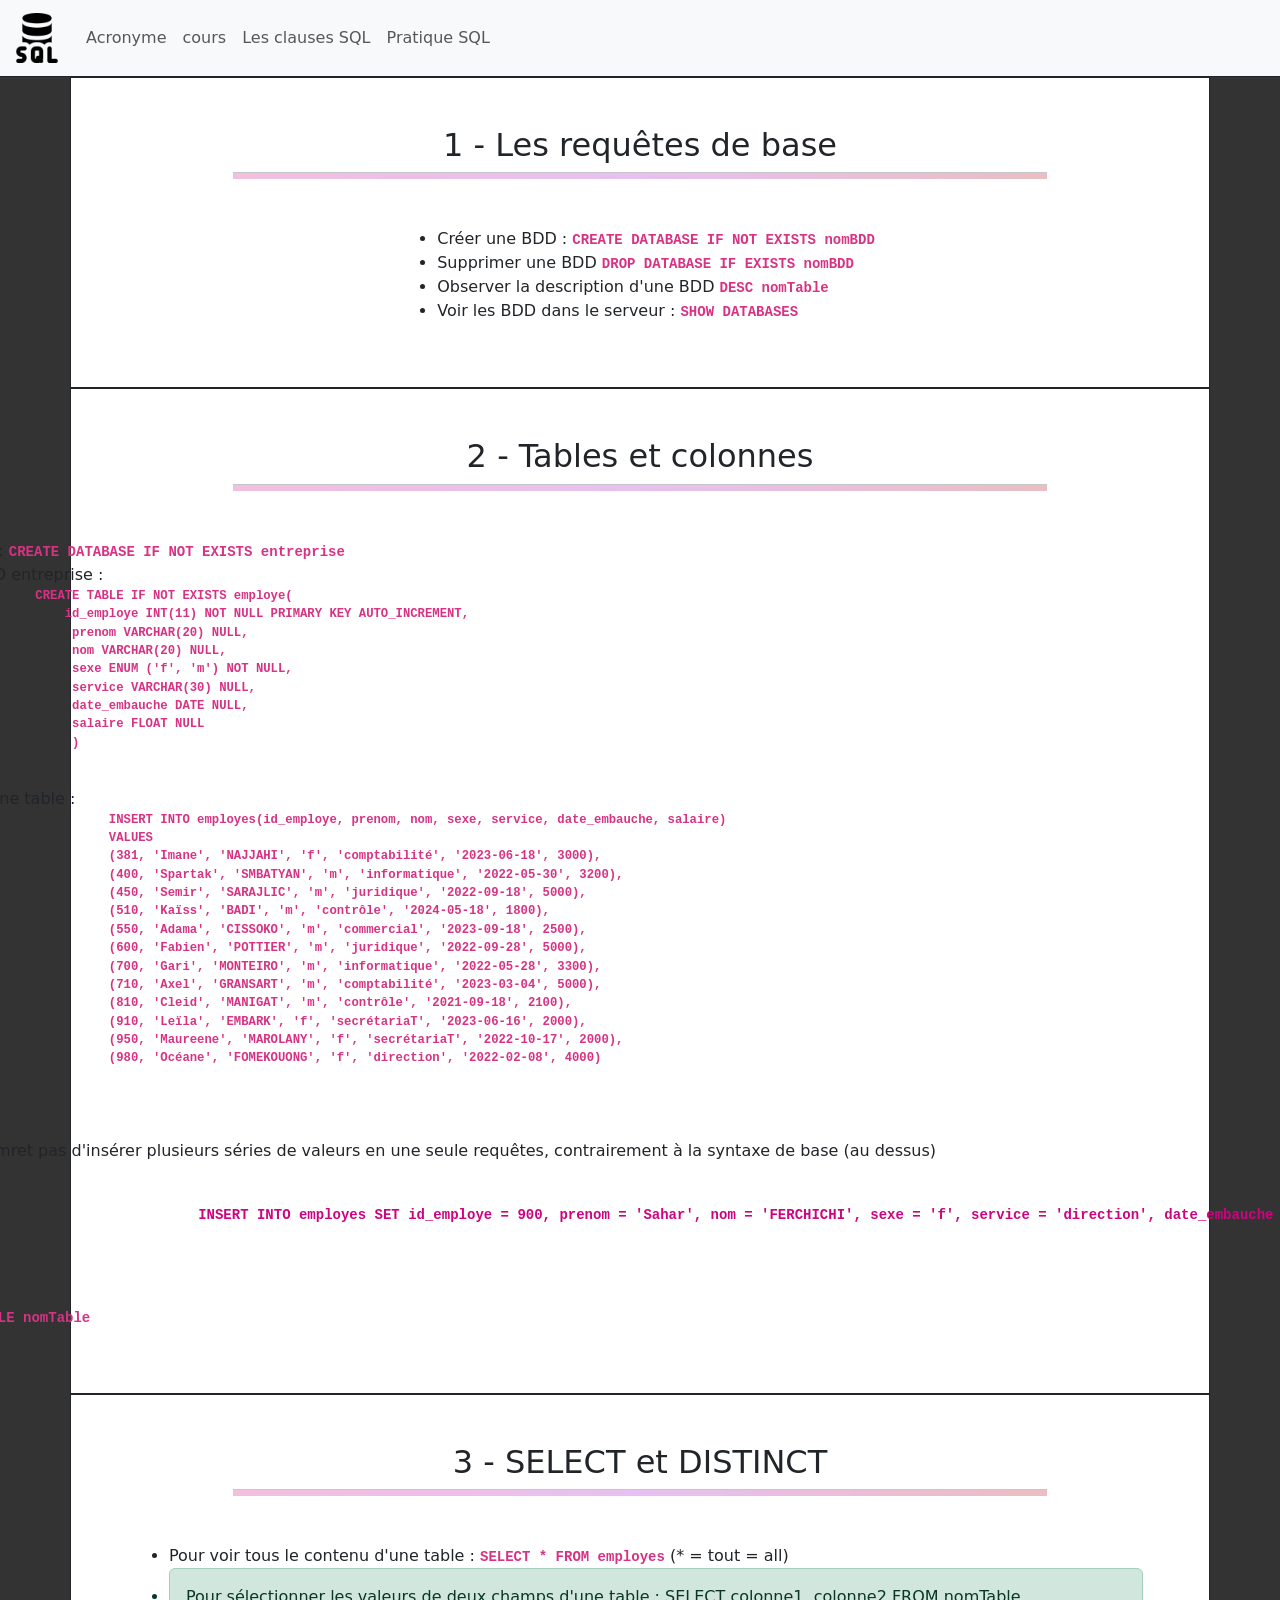
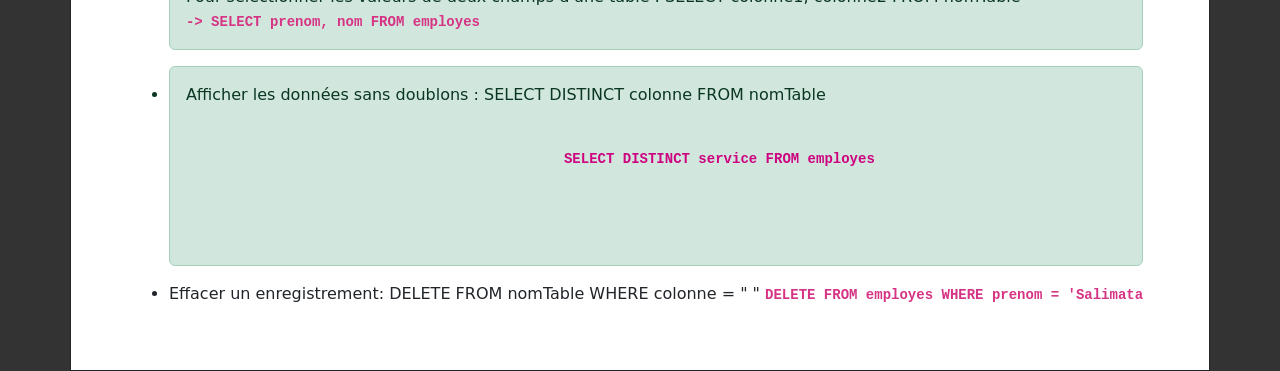
==== 01_SQL/clause_sql.html @ 10185aa0 "ajout table et valeur" ====
<!DOCTYPE html>
<html lang="fr">
<head>
    <meta charset="UTF-8">
    <meta name="viewport" content="width=device-width, initial-scale=1.0">
    <!-- Link bootstrap -->
    <link href="https://cdn.jsdelivr.net/npm/bootstrap@5.3.3/dist/css/bootstrap.min.css" rel="stylesheet" integrity="sha384-QWTKZyjpPEjISv5WaRU9OFeRpok6YctnYmDr5pNlyT2bRjXh0JMhjY6hW+ALEwIH" crossorigin="anonymous">
    <!-- Google font -->
    <link rel="preconnect" href="https://fonts.googleapis.com">
    <link rel="preconnect" href="https://fonts.gstatic.com" crossorigin>
    <link href="https://fonts.googleapis.com/css2?family=Amatic+SC:wght@400;700&family=Open+Sans:ital,wght@0,300..800;1,300..800&display=swap" rel="stylesheet">
    <!-- feuille de style perso -->
    <link rel="stylesheet" href="assets/css/style.css">
    <title>Acronyme</title>
</head>
<body>
    <header>
        <nav class="navbar navbar-expand-sm navbar-light bg-light  border-bottom border-dark">
            <div class="container-fluid">
                 <a class="navbar-brand" href="#"><img src="assets/img/logo_sql.png" alt="logo"></a>
                 <button class="navbar-toggler d-lg-none" type="button" data-bs-toggle="collapse" data-bs-target="#collapsibleNavId" aria-controls="collapsibleNavId"
                      aria-expanded="false" aria-label="Toggle navigation">
                      <span class="navbar-toggler-icon"></span>
                 </button>
                 <div class="collapse navbar-collapse" id="collapsibleNavId">
                      <ul class="navbar-nav me-auto mt-2 mt-lg-0">
                           <li class="nav-item">
                                <a class="nav-link" href="index.html" >Acronyme</a>
                           </li>
                           <li class="nav-item">
                                <a class="nav-link" href="cours.html">cours</a>
                           </li>
                           <li class="nav-item">
                                <a class="nav-link" href="clause_sql.html">Les clauses SQL</a>
                           </li>
                           <li class="nav-item">
                                <a class="nav-link" href="pratique_sql.html">Pratique SQL</a>
                           </li>
                      </ul>
                 </div>
            </div>
       </nav>
    </header>
    <div class="container">
          <main>
               <div class="row border border-dark p-5">
                    <div class="col-sm-12">
                         <h2 class="text-center ">1 - Les requêtes de base</h2>
                         <hr>
                    </div>
                    <div class="col-sm-12 d-flex justify-content-center mt-5">
                         <ul>
                              <li>Créer une BDD : <strong><code>CREATE DATABASE IF NOT EXISTS nomBDD</code></strong></li>
                              <li>Supprimer une BDD <strong><code>DROP DATABASE IF EXISTS nomBDD</code></strong></li>
                              <li>Observer la description d'une BDD <strong><code>DESC nomTable</code></strong></li>
                              <li>Voir les BDD dans le serveur : <strong><code>SHOW DATABASES</code></strong></li>
                         </ul>
                    </div>
               </div>
               <div class="row border border-dark p-5">
                    <div class="col-sm-12">
                         <h2 class="text-center ">2 - Tables et colonnes</h2>
                         <hr>
                    </div>
                    <div class="col-sm-12 d-flex justify-content-center mt-5">
                         <ul>
                              <li>Créer une BDD 'entreprise' : <strong><code>CREATE DATABASE IF NOT EXISTS entreprise</code></strong></li>
                              <li>Créer une table dans la BDD entreprise : <strong><code><pre>
                                   CREATE TABLE IF NOT EXISTS employe(
                                       id_employe INT(11) NOT NULL PRIMARY KEY AUTO_INCREMENT, 
                                        prenom VARCHAR(20) NULL, 
                                        nom VARCHAR(20) NULL, 
                                        sexe ENUM ('f', 'm') NOT NULL, 
                                        service VARCHAR(30) NULL, 
                                        date_embauche DATE NULL, 
                                        salaire FLOAT NULL 
                                        )
                                        </pre>
                                   </code></strong>
                              </li>
                              <li>Insérer des données dans une table : 
                                   <strong>
                                        <code>
                                             <pre>
                                             INSERT INTO employes(id_employe, prenom, nom, sexe, service, date_embauche, salaire) 
                                             VALUES 
                                             (381, 'Imane', 'NAJJAHI', 'f', 'comptabilité', '2023-06-18', 3000),
                                             (400, 'Spartak', 'SMBATYAN', 'm', 'informatique', '2022-05-30', 3200),
                                             (450, 'Semir', 'SARAJLIC', 'm', 'juridique', '2022-09-18', 5000),
                                             (510, 'Kaïss', 'BADI', 'm', 'contrôle', '2024-05-18', 1800),
                                             (550, 'Adama', 'CISSOKO', 'm', 'commercial', '2023-09-18', 2500),
                                             (600, 'Fabien', 'POTTIER', 'm', 'juridique', '2022-09-28', 5000),
                                             (700, 'Gari', 'MONTEIRO', 'm', 'informatique', '2022-05-28', 3300),
                                             (710, 'Axel', 'GRANSART', 'm', 'comptabilité', '2023-03-04', 5000),
                                             (810, 'Cleid', 'MANIGAT', 'm', 'contrôle', '2021-09-18', 2100),
                                             (910, 'Leïla', 'EMBARK', 'f', 'secrétariaT', '2023-06-16', 2000),
                                             (950, 'Maureene', 'MAROLANY', 'f', 'secrétariaT', '2022-10-17', 2000),
                                             (980, 'Océane', 'FOMEKOUONG', 'f', 'direction', '2022-02-08', 4000)
                                             
                                             
                                             </pre>
                                        </code>
                                   </strong>

                              </li>
                              <li>Syntaxe alternative : ne pemret pas d'insérer plusieurs séries de valeurs en une seule requêtes, contrairement à la syntaxe de base (au dessus)
                                   <pre>
                                        <strong>
                                             <code>
                                                  INSERT INTO employes SET id_employe = 900, prenom = 'Sahar', nom = 'FERCHICHI', sexe = 'f', service = 'direction', date_embauche = '2022-06-06', salaire = 7000
                                             </code>
                                        </strong>
                                   </pre>
                              </li>
                              <li>Effacer une table : <strong><code>DROP TABLE nomTable</code></strong></li>
                         </ul>
                    </div>
               </div>
               <div class="row border border-dark p-5">
                    <div class="col-sm-12">
                         <h2 class="text-center ">3 - SELECT et DISTINCT</h2>
                         <hr>
               </div>
               <div class="col-sm-12 d-flex justify-content-center mt-5">
                    <ul>
                         <li>Pour voir tous le contenu d'une table : <strong><code>SELECT * FROM employes</code></strong> (* = tout = all)</li>
                         <li class="alert alert-success ">Pour sélectionner les valeurs de deux champs d'une table : 
                              SELECT colonne1, colonne2 FROM nomTable <br>
                              <strong>
                                   <code>
                                        -> SELECT prenom, nom FROM employes
                                   </code>
                              </strong>
                         </li>
                         <li class="alert alert-success ">
                              Afficher les données sans doublons : SELECT DISTINCT colonne FROM nomTable
                              <pre>
                                   <strong>
                                        <code>
                                             SELECT DISTINCT service FROM employes
                                        </code>
                                   </strong>
                              </pre>
                         </li>
                         <li>
                              Effacer un enregistrement: DELETE FROM nomTable WHERE colonne = " "
                              <strong><code>DELETE FROM employes WHERE prenom = 'Salimata</code></strong>
                         </li>
                    </ul>
               </div>










          </main>
    </div>







    <script src="https://cdn.jsdelivr.net/npm/bootstrap@5.3.3/dist/js/bootstrap.bundle.min.js" integrity="sha384-YvpcrYf0tY3lHB60NNkmXc5s9fDVZLESaAA55NDzOxhy9GkcIdslK1eN7N6jIeHz" crossorigin="anonymous"></script>
</body>
</html>
---- 01_SQL/assets/css/style.css ----
body {
    background-color: #333;
}

header nav img {
    width: 50px;
}

.container {
    background-color: #fff;
}

hr {
    height: 7px;
    background: linear-gradient(to right, #ce0380 0%, #a409cb 50%, #af000f 100%);
    width: 80%;
    margin: 0 auto;
}

strong {
    color: #ce0380;
}

em {
    color: darkslategrey;
}
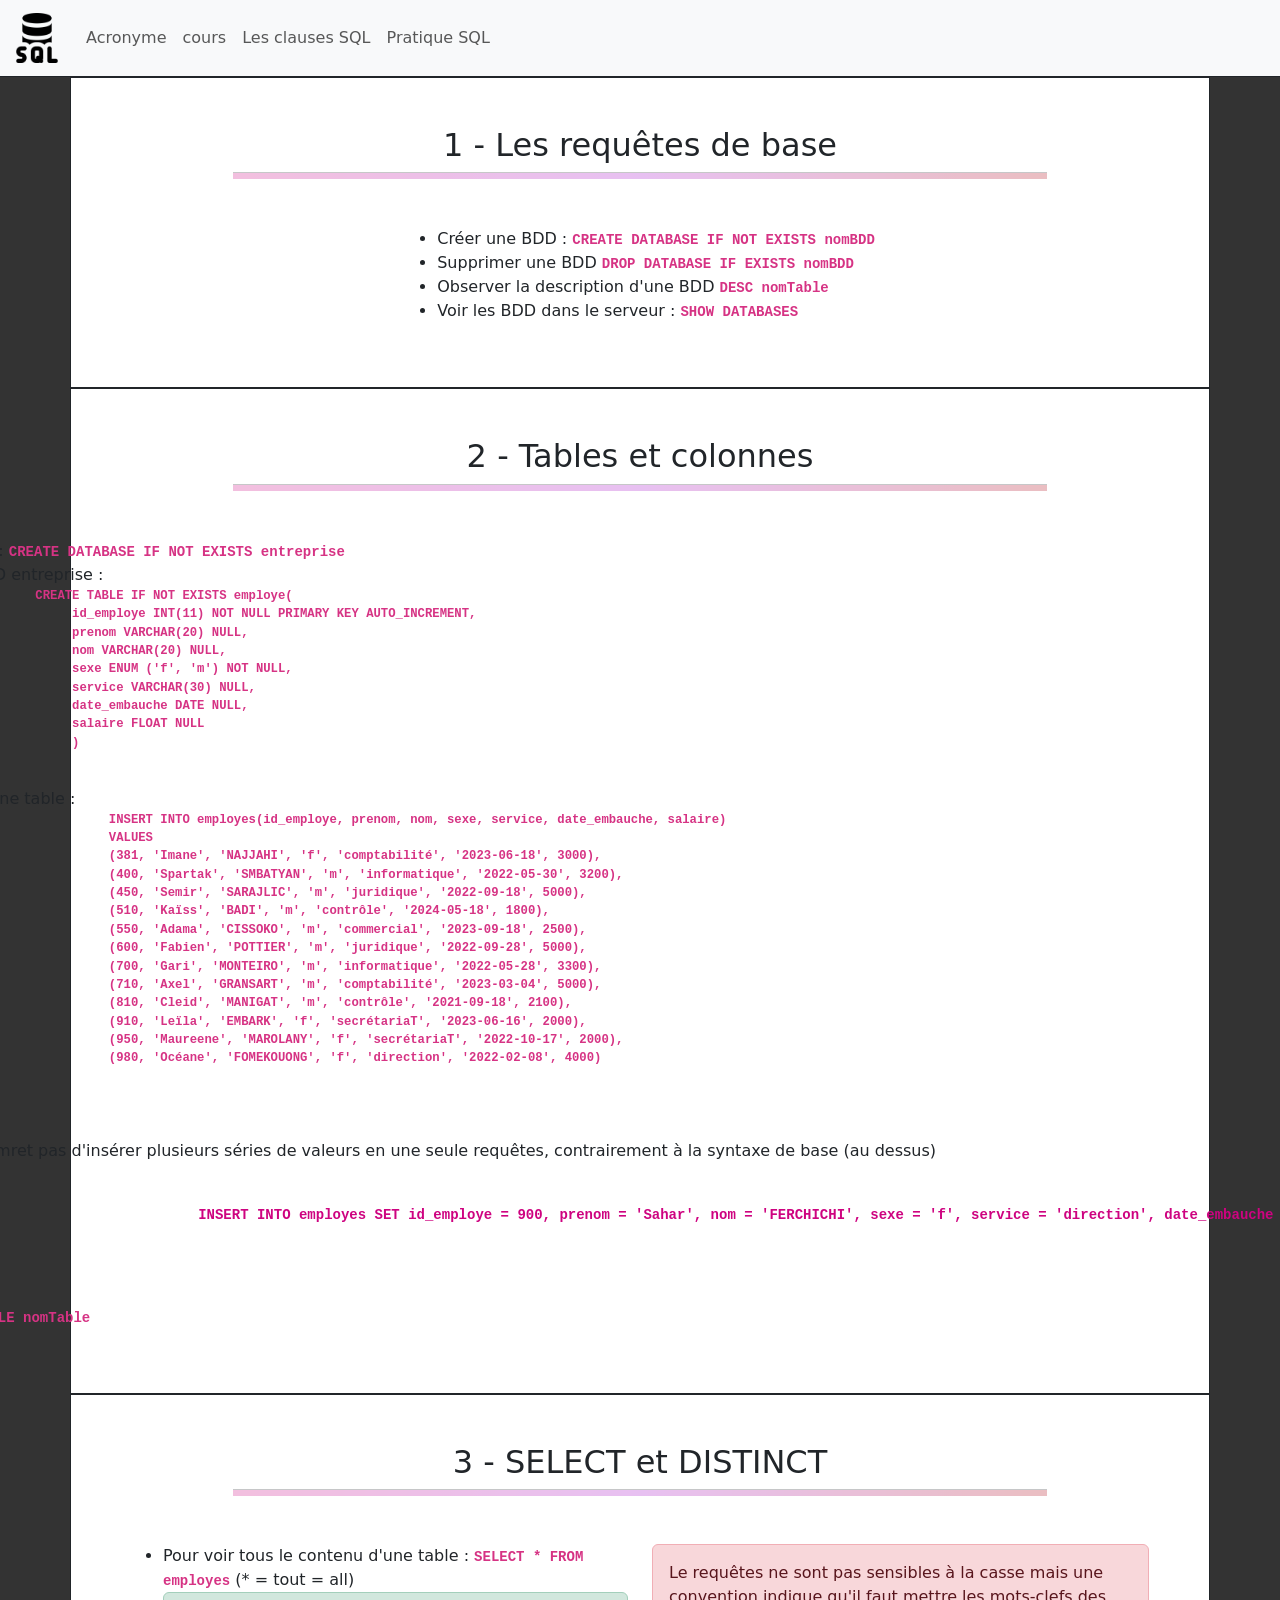
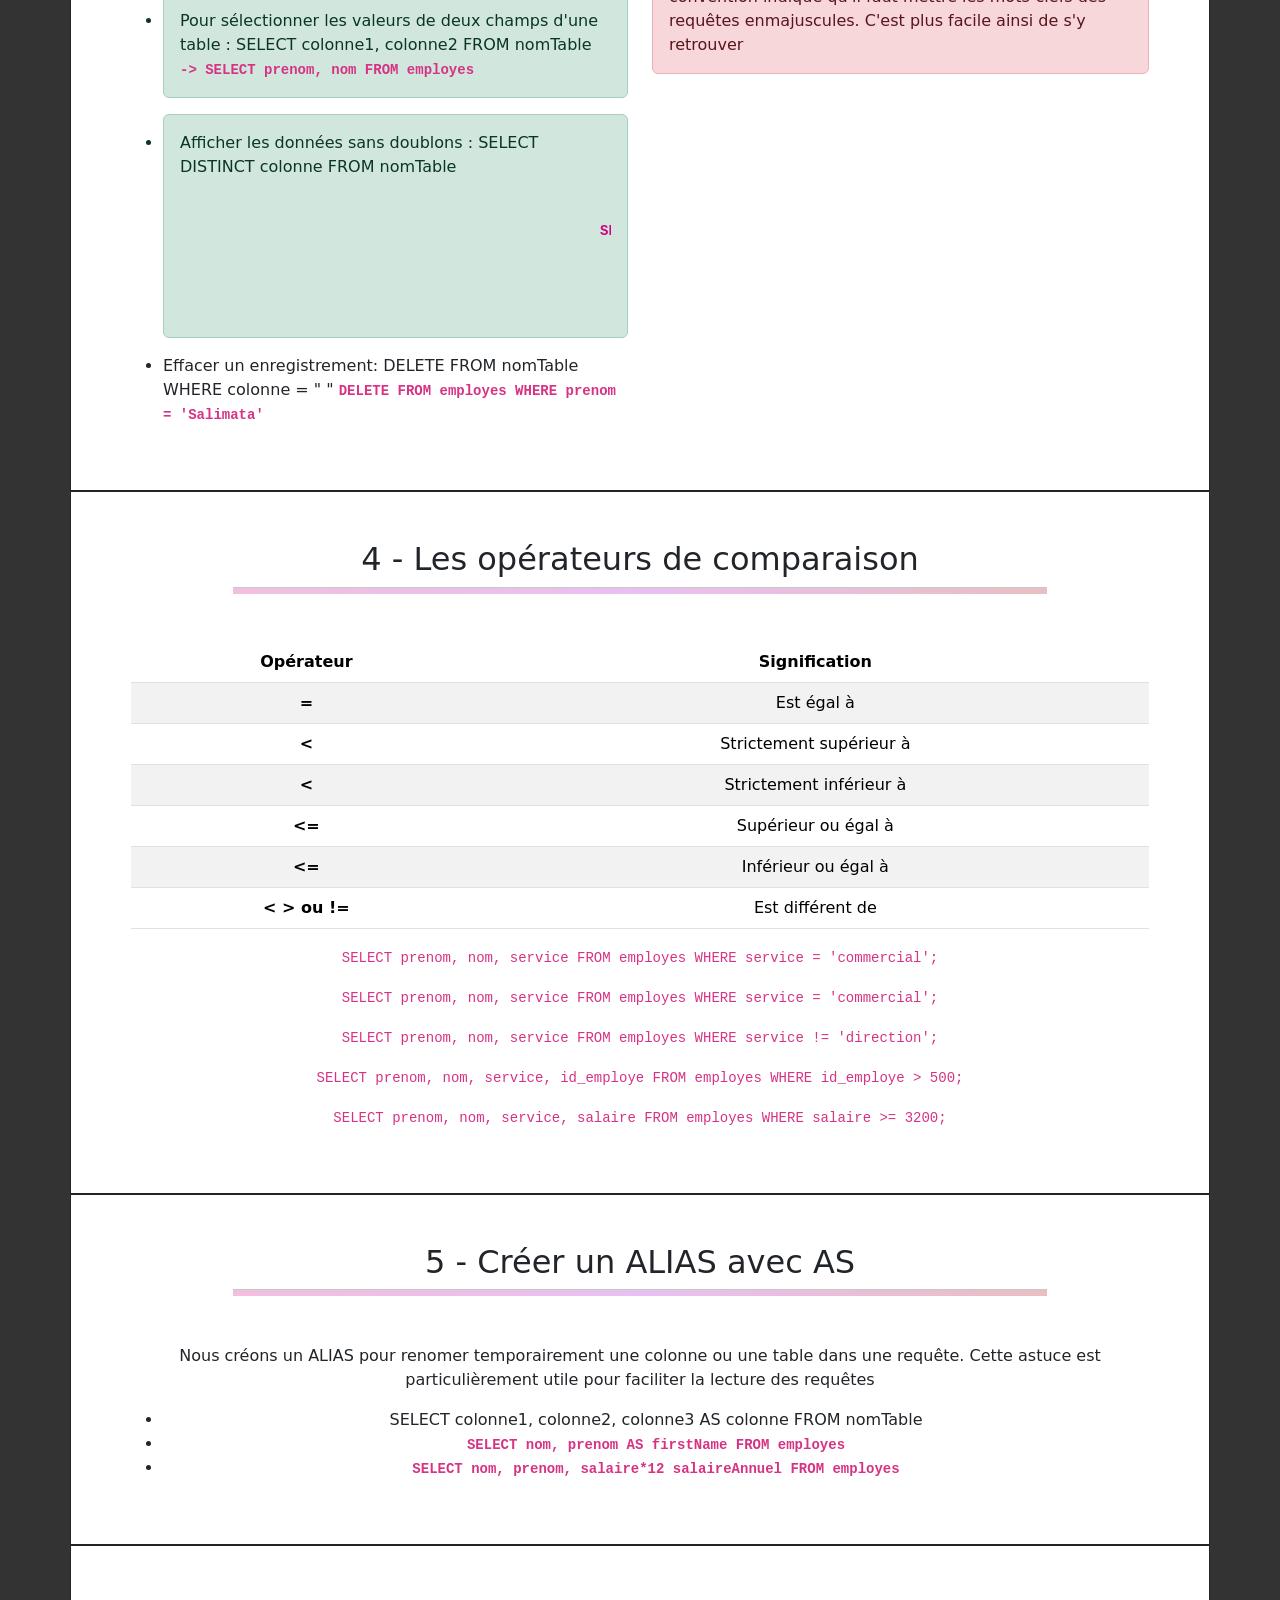
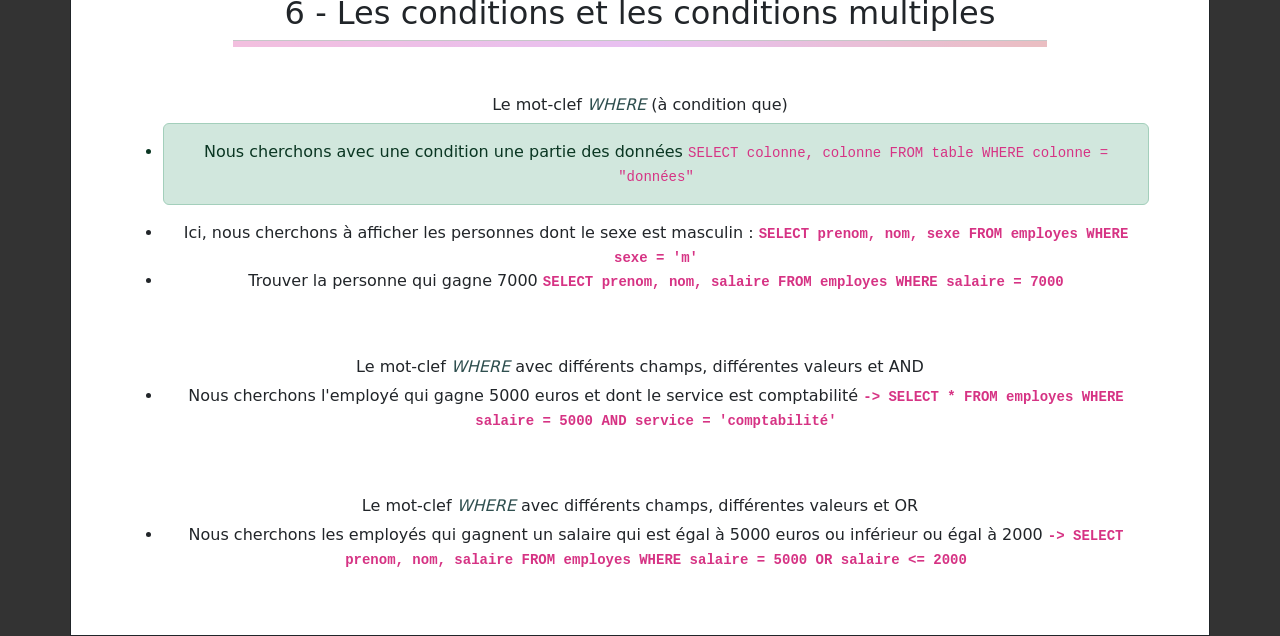
==== commit aba9d845: "clause_sql update" ====
--- a/01_SQL/clause_sql.html
+++ b/01_SQL/clause_sql.html
@@ -1,47 +1,52 @@
 <!DOCTYPE html>
 <html lang="fr">
+
 <head>
-    <meta charset="UTF-8">
-    <meta name="viewport" content="width=device-width, initial-scale=1.0">
-    <!-- Link bootstrap -->
-    <link href="https://cdn.jsdelivr.net/npm/bootstrap@5.3.3/dist/css/bootstrap.min.css" rel="stylesheet" integrity="sha384-QWTKZyjpPEjISv5WaRU9OFeRpok6YctnYmDr5pNlyT2bRjXh0JMhjY6hW+ALEwIH" crossorigin="anonymous">
-    <!-- Google font -->
-    <link rel="preconnect" href="https://fonts.googleapis.com">
-    <link rel="preconnect" href="https://fonts.gstatic.com" crossorigin>
-    <link href="https://fonts.googleapis.com/css2?family=Amatic+SC:wght@400;700&family=Open+Sans:ital,wght@0,300..800;1,300..800&display=swap" rel="stylesheet">
-    <!-- feuille de style perso -->
-    <link rel="stylesheet" href="assets/css/style.css">
-    <title>Acronyme</title>
+     <meta charset="UTF-8">
+     <meta name="viewport" content="width=device-width, initial-scale=1.0">
+     <!-- Link bootstrap -->
+     <link href="https://cdn.jsdelivr.net/npm/bootstrap@5.3.3/dist/css/bootstrap.min.css" rel="stylesheet"
+          integrity="sha384-QWTKZyjpPEjISv5WaRU9OFeRpok6YctnYmDr5pNlyT2bRjXh0JMhjY6hW+ALEwIH" crossorigin="anonymous">
+     <!-- Google font -->
+     <link rel="preconnect" href="https://fonts.googleapis.com">
+     <link rel="preconnect" href="https://fonts.gstatic.com" crossorigin>
+     <link href="https://fonts.googleapis.com/css2?family=Amatic+SC:wght@400;700&family=Open+Sans:ital,wght@0,300..800;1,300..800&display=swap"
+          rel="stylesheet">
+     <!-- feuille de style perso -->
+     <link rel="stylesheet" href="assets/css/style.css">
+     <title>Acronyme</title>
 </head>
+
 <body>
-    <header>
-        <nav class="navbar navbar-expand-sm navbar-light bg-light  border-bottom border-dark">
-            <div class="container-fluid">
-                 <a class="navbar-brand" href="#"><img src="assets/img/logo_sql.png" alt="logo"></a>
-                 <button class="navbar-toggler d-lg-none" type="button" data-bs-toggle="collapse" data-bs-target="#collapsibleNavId" aria-controls="collapsibleNavId"
-                      aria-expanded="false" aria-label="Toggle navigation">
-                      <span class="navbar-toggler-icon"></span>
-                 </button>
-                 <div class="collapse navbar-collapse" id="collapsibleNavId">
-                      <ul class="navbar-nav me-auto mt-2 mt-lg-0">
-                           <li class="nav-item">
-                                <a class="nav-link" href="index.html" >Acronyme</a>
-                           </li>
-                           <li class="nav-item">
-                                <a class="nav-link" href="cours.html">cours</a>
-                           </li>
-                           <li class="nav-item">
-                                <a class="nav-link" href="clause_sql.html">Les clauses SQL</a>
-                           </li>
-                           <li class="nav-item">
-                                <a class="nav-link" href="pratique_sql.html">Pratique SQL</a>
-                           </li>
-                      </ul>
-                 </div>
-            </div>
-       </nav>
-    </header>
-    <div class="container">
+     <header>
+          <nav class="navbar navbar-expand-sm navbar-light bg-light  border-bottom border-dark">
+               <div class="container-fluid">
+                    <a class="navbar-brand" href="#"><img src="assets/img/logo_sql.png" alt="logo"></a>
+                    <button class="navbar-toggler d-lg-none" type="button" data-bs-toggle="collapse"
+                         data-bs-target="#collapsibleNavId" aria-controls="collapsibleNavId" aria-expanded="false"
+                         aria-label="Toggle navigation">
+                         <span class="navbar-toggler-icon"></span>
+                    </button>
+                    <div class="collapse navbar-collapse" id="collapsibleNavId">
+                         <ul class="navbar-nav me-auto mt-2 mt-lg-0">
+                              <li class="nav-item">
+                                   <a class="nav-link" href="index.html">Acronyme</a>
+                              </li>
+                              <li class="nav-item">
+                                   <a class="nav-link" href="cours.html">cours</a>
+                              </li>
+                              <li class="nav-item">
+                                   <a class="nav-link" href="clause_sql.html">Les clauses SQL</a>
+                              </li>
+                              <li class="nav-item">
+                                   <a class="nav-link" href="pratique_sql.html">Pratique SQL</a>
+                              </li>
+                         </ul>
+                    </div>
+               </div>
+          </nav>
+     </header>
+     <div class="container">
           <main>
                <div class="row border border-dark p-5">
                     <div class="col-sm-12">
@@ -50,7 +55,8 @@
                     </div>
                     <div class="col-sm-12 d-flex justify-content-center mt-5">
                          <ul>
-                              <li>Créer une BDD : <strong><code>CREATE DATABASE IF NOT EXISTS nomBDD</code></strong></li>
+                              <li>Créer une BDD : <strong><code>CREATE DATABASE IF NOT EXISTS nomBDD</code></strong>
+                              </li>
                               <li>Supprimer une BDD <strong><code>DROP DATABASE IF EXISTS nomBDD</code></strong></li>
                               <li>Observer la description d'une BDD <strong><code>DESC nomTable</code></strong></li>
                               <li>Voir les BDD dans le serveur : <strong><code>SHOW DATABASES</code></strong></li>
@@ -64,10 +70,11 @@
                     </div>
                     <div class="col-sm-12 d-flex justify-content-center mt-5">
                          <ul>
-                              <li>Créer une BDD 'entreprise' : <strong><code>CREATE DATABASE IF NOT EXISTS entreprise</code></strong></li>
+                              <li>Créer une BDD 'entreprise' :
+                                   <strong><code>CREATE DATABASE IF NOT EXISTS entreprise</code></strong></li>
                               <li>Créer une table dans la BDD entreprise : <strong><code><pre>
                                    CREATE TABLE IF NOT EXISTS employe(
-                                       id_employe INT(11) NOT NULL PRIMARY KEY AUTO_INCREMENT, 
+                                        id_employe INT(11) NOT NULL PRIMARY KEY AUTO_INCREMENT, 
                                         prenom VARCHAR(20) NULL, 
                                         nom VARCHAR(20) NULL, 
                                         sexe ENUM ('f', 'm') NOT NULL, 
@@ -78,7 +85,7 @@
                                         </pre>
                                    </code></strong>
                               </li>
-                              <li>Insérer des données dans une table : 
+                              <li>Insérer des données dans une table :
                                    <strong>
                                         <code>
                                              <pre>
@@ -103,7 +110,8 @@
                                    </strong>
 
                               </li>
-                              <li>Syntaxe alternative : ne pemret pas d'insérer plusieurs séries de valeurs en une seule requêtes, contrairement à la syntaxe de base (au dessus)
+                              <li>Syntaxe alternative : ne pemret pas d'insérer plusieurs séries de valeurs en une seule
+                                   requêtes, contrairement à la syntaxe de base (au dessus)
                                    <pre>
                                         <strong>
                                              <code>
@@ -120,35 +128,178 @@
                     <div class="col-sm-12">
                          <h2 class="text-center ">3 - SELECT et DISTINCT</h2>
                          <hr>
-               </div>
-               <div class="col-sm-12 d-flex justify-content-center mt-5">
-                    <ul>
-                         <li>Pour voir tous le contenu d'une table : <strong><code>SELECT * FROM employes</code></strong> (* = tout = all)</li>
-                         <li class="alert alert-success ">Pour sélectionner les valeurs de deux champs d'une table : 
-                              SELECT colonne1, colonne2 FROM nomTable <br>
-                              <strong>
+                    </div>
+                    <div class="col-sm-12 col-md-6 mt-5">
+                         <ul>
+                              <li>Pour voir tous le contenu d'une table :
+                                   <strong><code>SELECT * FROM employes</code></strong> (* = tout = all)</li>
+                              <li class="alert alert-success ">Pour sélectionner les valeurs de deux champs d'une table
+                                   :
+                                   SELECT colonne1, colonne2 FROM nomTable <br>
+                                   <strong>
+                                        <code>
+                                             -> SELECT prenom, nom FROM employes
+                                        </code>
+                                   </strong>
+                              </li>
+                              <li class="alert alert-success ">
+                                   Afficher les données sans doublons : SELECT DISTINCT colonne FROM nomTable
+                                   <pre>
+                                        <strong>
+                                             <code>
+                                                  SELECT DISTINCT service FROM employes
+                                             </code>
+                                        </strong>
+                                   </pre>
+                              </li>
+                              <li>
+                                   Effacer un enregistrement: DELETE FROM nomTable WHERE colonne = " "
+                                   <strong><code>DELETE FROM employes WHERE prenom = 'Salimata'</code></strong>
+                              </li>
+                         </ul>
+                    </div>
+                    <div class="col-sm-12 col-md-6 mt-5">
+                         <p class="alert alert-danger">
+                              Le requêtes ne sont pas sensibles à la casse mais une convention indique qu'il faut mettre
+                              les mots-clefs des requêtes enmajuscules. C'est plus facile ainsi de s'y retrouver
+                         </p>
+                    </div>
+               </div>
+               <div class="row border border-dark p-5">
+                    <div class="col-sm-12">
+                         <h2 class="text-center ">4 - Les opérateurs de comparaison</h2>
+                         <hr>
+                    </div>
+                    <div class="col-sm-12 mt-5 text-center">
+                         <table class="table table-striped table-hover">
+                              <thead>
+                                   <tr>
+                                        <th scope="col">Opérateur</th>
+                                        <th scope="col">Signification</th>
+                                   </tr>
+                              </thead>
+                              <tbody>
+                                   <tr>
+                                        <th scope="row">=</th>
+                                        <td>Est égal à</td>
+                                   </tr>
+                                   <tr>
+                                        <th scope="row">&lt;</th>
+                                        <td>Strictement supérieur à</td>
+                                   </tr>
+                                   <tr>
+                                        <th scope="row">&lt;</th>
+                                        <td>Strictement inférieur à</td>
+                                   </tr>
+                                   <tr>
+                                        <th scope="row">&lt;=</th>
+                                        <td>Supérieur ou égal à</td>
+                                   </tr>
+                                   <tr>
+                                        <th scope="row">&lt;=</th>
+                                        <td>Inférieur ou égal à</td>
+                                   </tr>
+                                   <tr>
+                                        <th scope="row">&lt; &gt; ou !=</th>
+                                        <td>Est différent de </td>
+                                   </tr>
+                              </tbody>
+                         </table>
+                         <p><code>SELECT prenom, nom, service FROM employes WHERE service = 'commercial';</code></p>
+                         <p><code>SELECT prenom, nom, service FROM employes WHERE service = 'commercial';</code></p>
+                         <p><code>SELECT prenom, nom, service FROM employes WHERE service != 'direction';</code></p>
+                         <p><code>SELECT prenom, nom, service, id_employe FROM employes WHERE id_employe > 500;</code>
+                         </p>
+                         <p><code>SELECT prenom, nom, service, salaire FROM employes WHERE salaire >= 3200;</code></p>
+                    </div>
+               </div>
+               <div class="row border border-dark p-5">
+                    <div class="col-sm-12">
+                         <h2 class="text-center ">5 - Créer un ALIAS avec AS</h2>
+                         <hr>
+                    </div>
+                    <div class="col-sm-12 mt-5 text-center">
+                         <p>Nous créons un ALIAS pour renomer temporairement une colonne ou une table dans une requête.
+                              Cette astuce est particulièrement utile pour faciliter la lecture des requêtes
+                         </p>
+                         <ul>
+                              <li>SELECT colonne1, colonne2, colonne3 AS colonne FROM nomTable</li>
+                              <li>
+                                   <strong>
+                                        <code>
+                                             SELECT nom, prenom AS firstName FROM employes
+                                             
+                                        </code>
+                                   </strong>
+                              </li>
+                              <li>
+                                   <strong>
+                                        <code>
+                                             SELECT nom, prenom, salaire*12 salaireAnnuel FROM employes
+                                             
+                                        </code>
+                                   </strong>
+                              </li>
+                         </ul>
+
+                    </div>
+               </div>
+               <div class="row border border-dark p-5">
+                    <div class="col-sm-12">
+                         <h2 class="text-center ">6 - Les conditions et les conditions multiples</h2>
+                         <hr>
+                    </div>
+                    <div class="col-sm-12 mt-5 text-center">
+                         <h6 class="text-center">Le mot-clef <em>WHERE</em> (à condition que) </h6>
+                         <ul>
+                              <li class="alert alert-success">Nous cherchons avec une condition une partie des données
                                    <code>
-                                        -> SELECT prenom, nom FROM employes
+                                        SELECT colonne, colonne FROM table WHERE colonne = "données"
                                    </code>
-                              </strong>
-                         </li>
-                         <li class="alert alert-success ">
-                              Afficher les données sans doublons : SELECT DISTINCT colonne FROM nomTable
-                              <pre>
-                                   <strong>
-                                        <code>
-                                             SELECT DISTINCT service FROM employes
-                                        </code>
-                                   </strong>
-                              </pre>
-                         </li>
-                         <li>
-                              Effacer un enregistrement: DELETE FROM nomTable WHERE colonne = " "
-                              <strong><code>DELETE FROM employes WHERE prenom = 'Salimata</code></strong>
-                         </li>
-                    </ul>
-               </div>
-
+                              </li>
+                              <li>Ici, nous cherchons à afficher les personnes dont le sexe est masculin :
+                                   <strong>
+                                        <code> SELECT prenom, nom, sexe FROM employes WHERE sexe = 'm'</code>
+                                   </strong>
+                              </li>
+                              <li>
+                                   Trouver la personne qui gagne 7000
+                                   <strong>
+                                        <code> SELECT prenom, nom, salaire FROM employes WHERE salaire = 7000</code>
+                                   </strong>
+                              </li>
+                         </ul>
+                    </div>
+                    <div class="col-sm-12 mt-5 text-center">
+                         <h6 class="text-center">Le mot-clef <em>WHERE</em> avec différents champs, différentes valeurs
+                              et AND </h6>
+                         <ul>
+                              <li>
+                                   Nous cherchons l'employé qui gagne 5000 euros et dont le service est comptabilité
+                                   <strong>
+                                        <code>
+                                             -> SELECT * FROM employes WHERE salaire = 5000 AND service = 'comptabilité'
+                                        </code>
+                                   </strong>
+                              </li>
+                         </ul>
+                    </div>
+                    <div class="col-sm-12 mt-5 text-center">
+                         <h6 class="text-center">Le mot-clef <em>WHERE</em> avec différents champs, différentes valeurs
+                              et OR </h6>
+                         <ul>
+                              <li>
+                                   Nous cherchons les employés qui gagnent un salaire qui est égal à 5000 euros ou inférieur ou égal à 2000
+                                   <strong>
+                                        <code>
+                                             -> SELECT prenom, nom, salaire FROM employes WHERE salaire = 5000 OR salaire &lt;= 2000
+                                        </code>
+                                   </strong>
+                              </li>
+                         </ul>
+                    </div>
+
+               </div>
 
 
 
@@ -159,14 +310,17 @@
 
 
           </main>
-    </div>
-
-
-
-
-
-
-
-    <script src="https://cdn.jsdelivr.net/npm/bootstrap@5.3.3/dist/js/bootstrap.bundle.min.js" integrity="sha384-YvpcrYf0tY3lHB60NNkmXc5s9fDVZLESaAA55NDzOxhy9GkcIdslK1eN7N6jIeHz" crossorigin="anonymous"></script>
+     </div>
+
+
+
+
+
+
+
+     <script src="https://cdn.jsdelivr.net/npm/bootstrap@5.3.3/dist/js/bootstrap.bundle.min.js"
+          integrity="sha384-YvpcrYf0tY3lHB60NNkmXc5s9fDVZLESaAA55NDzOxhy9GkcIdslK1eN7N6jIeHz"
+          crossorigin="anonymous"></script>
 </body>
+
 </html>
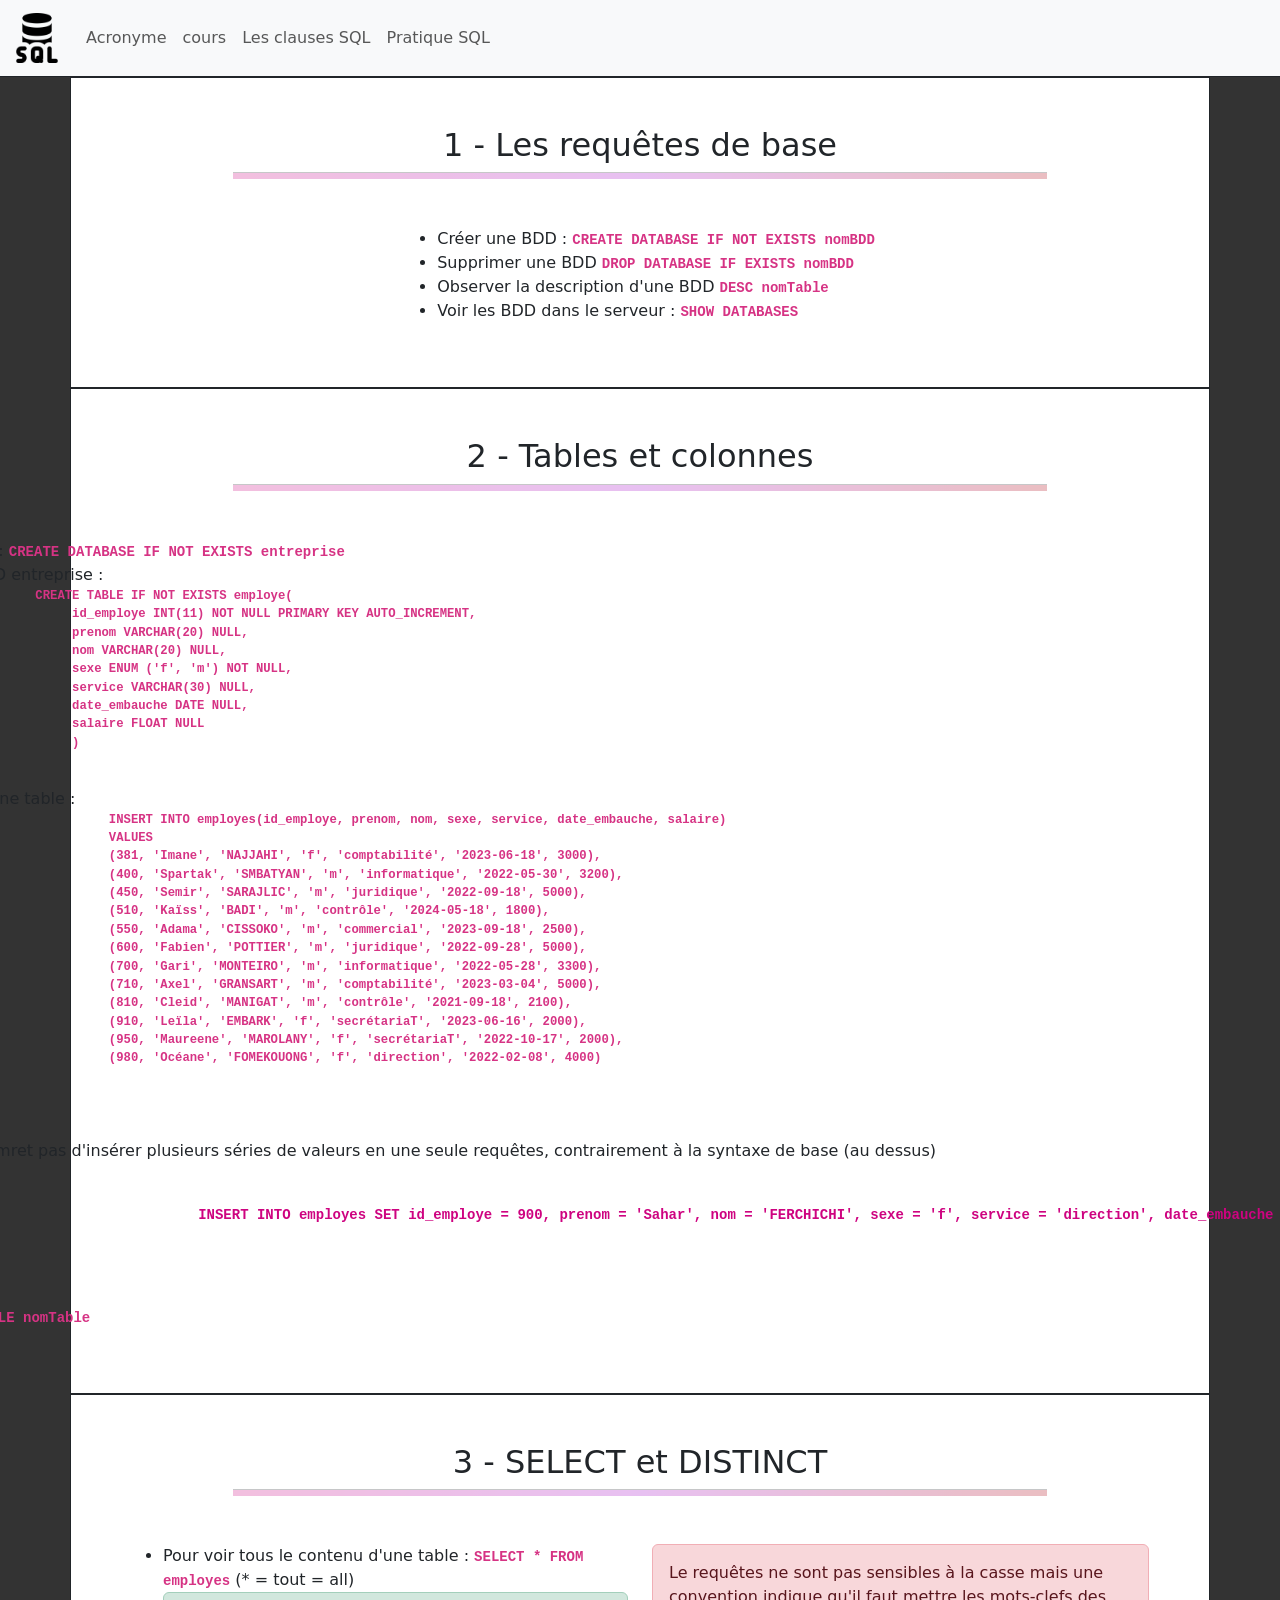
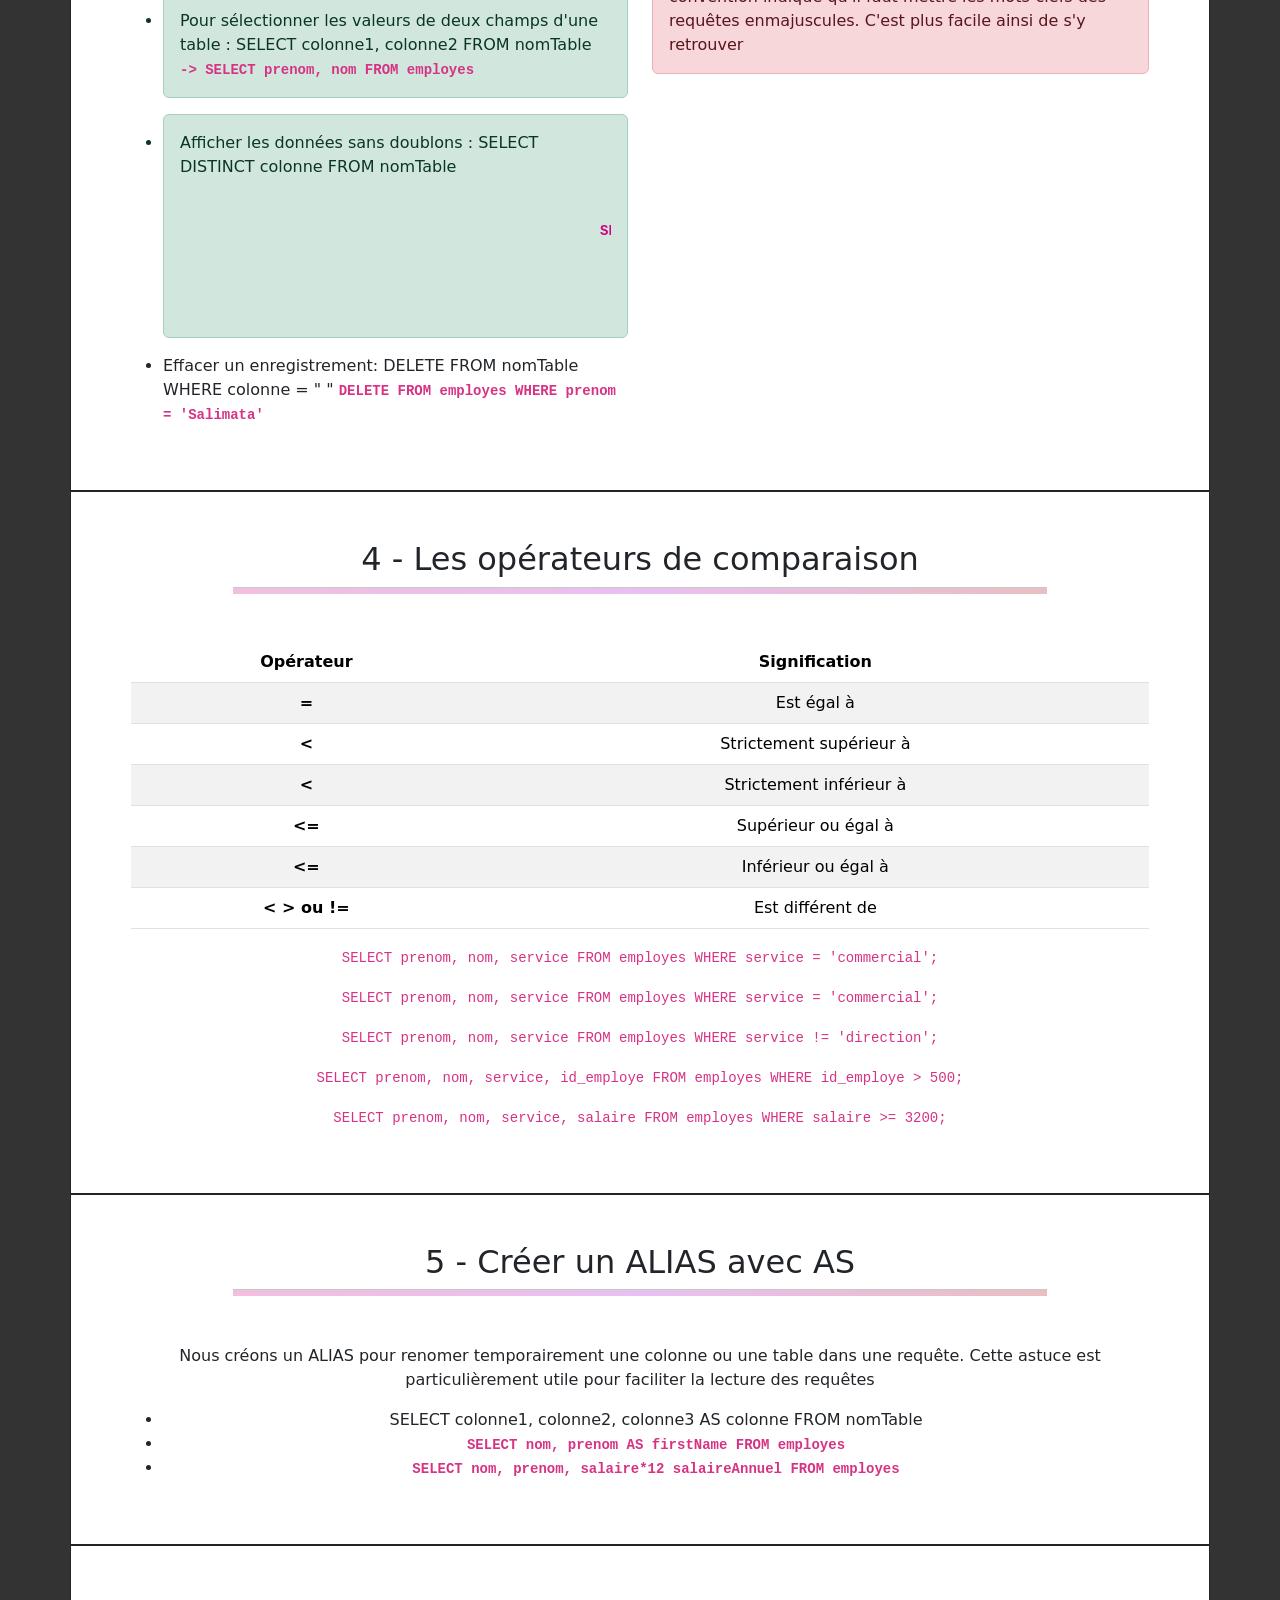
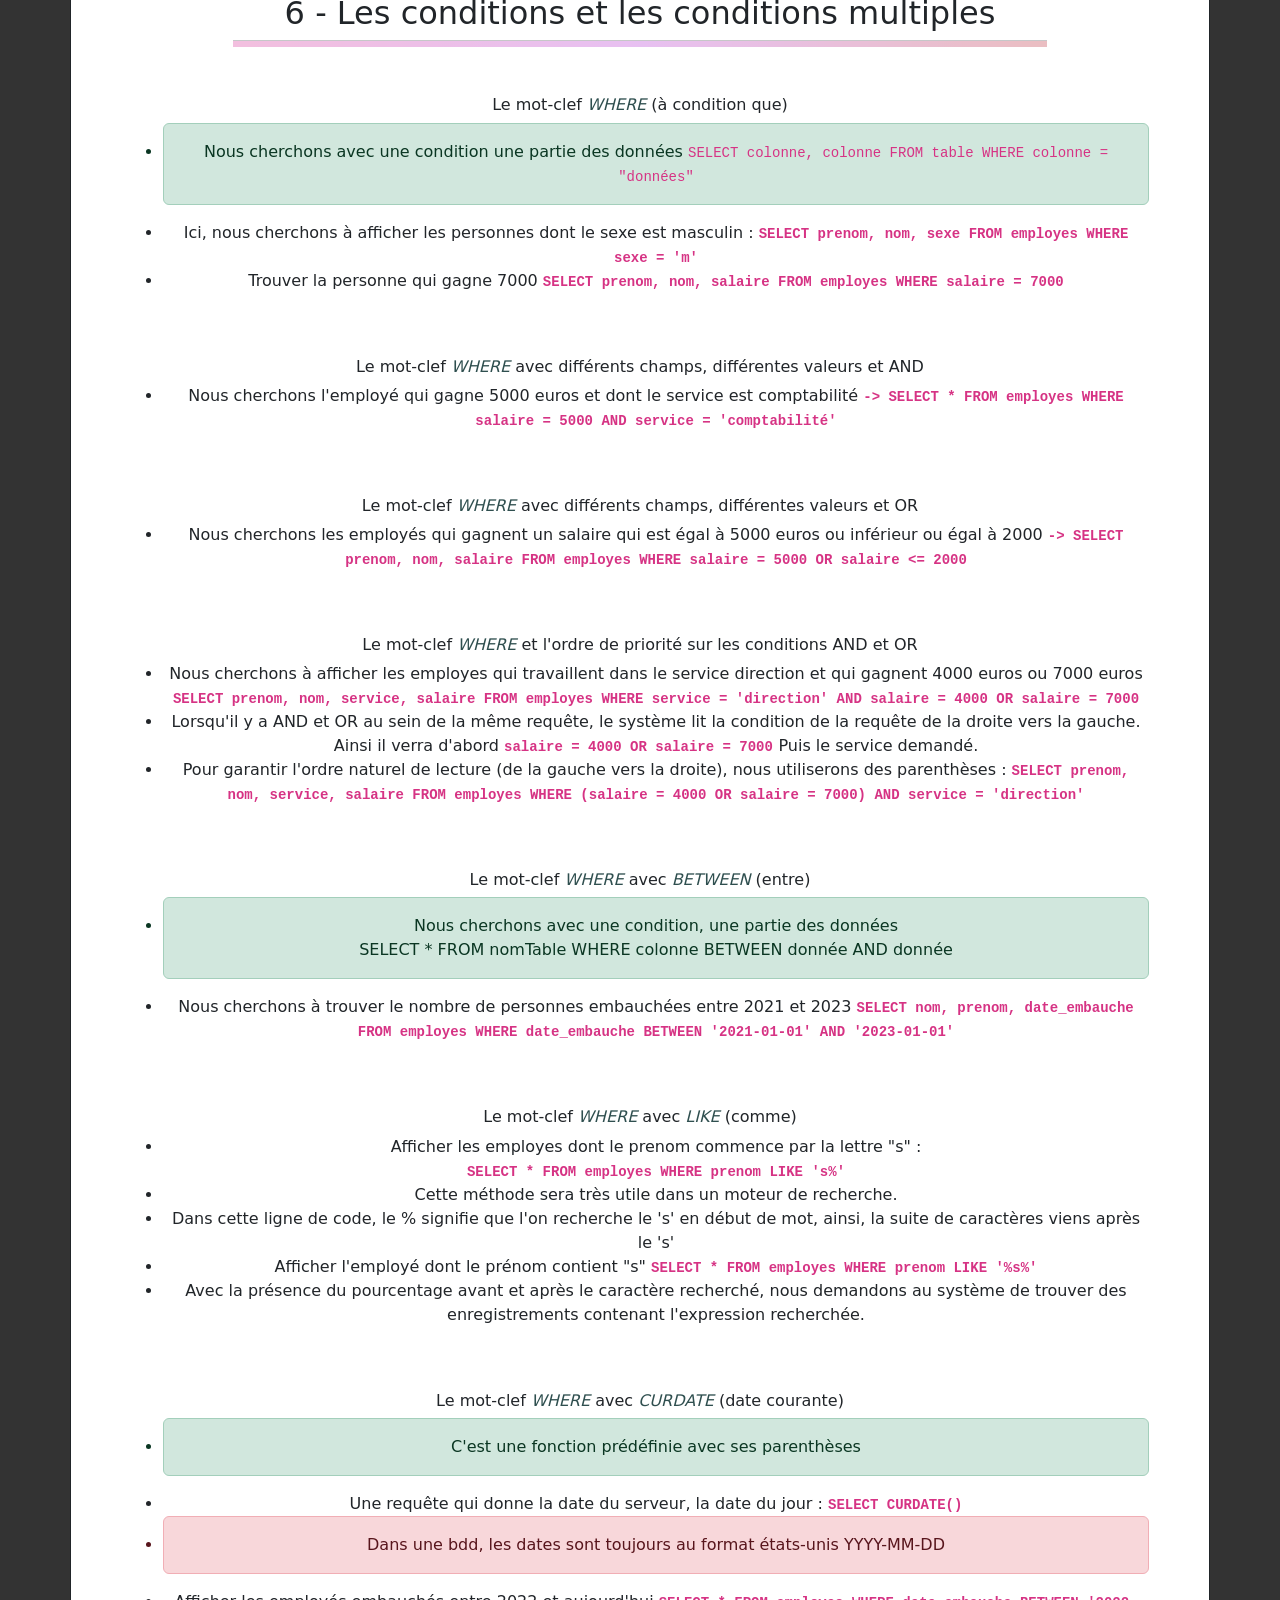
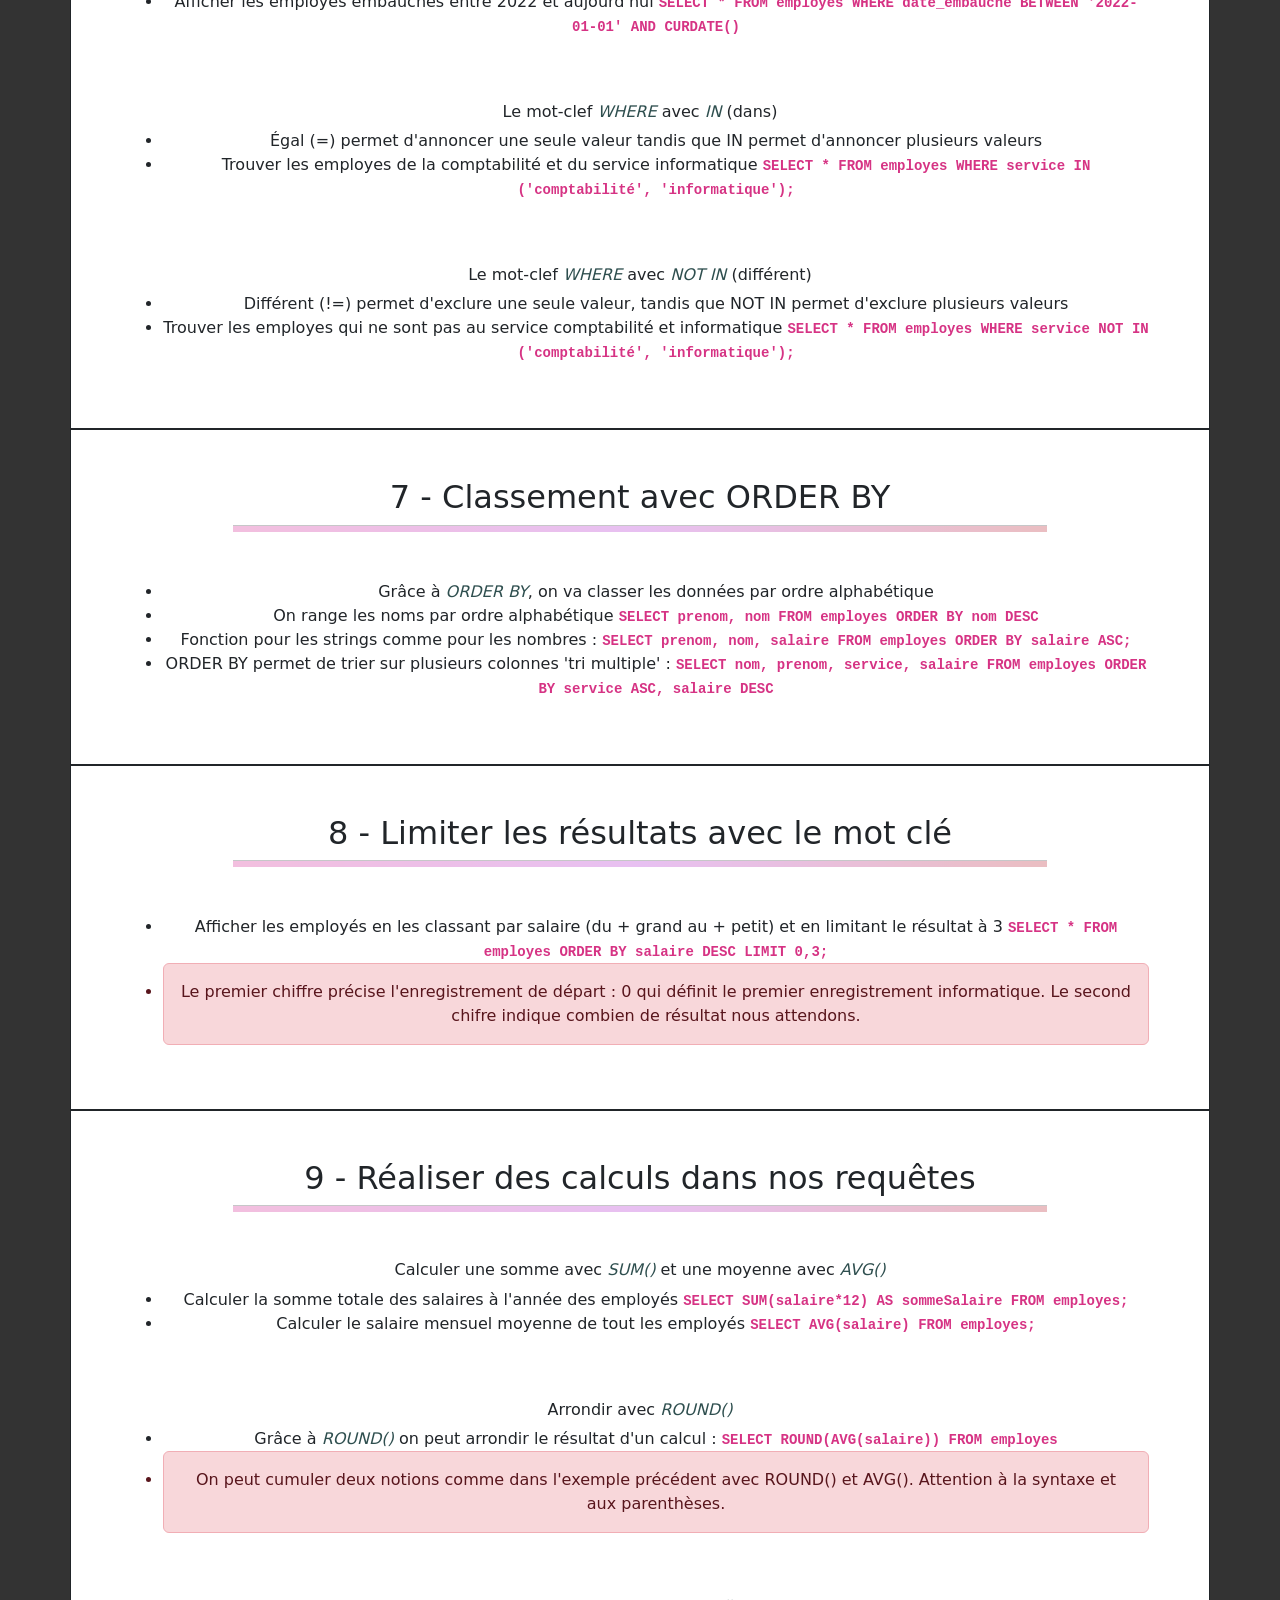
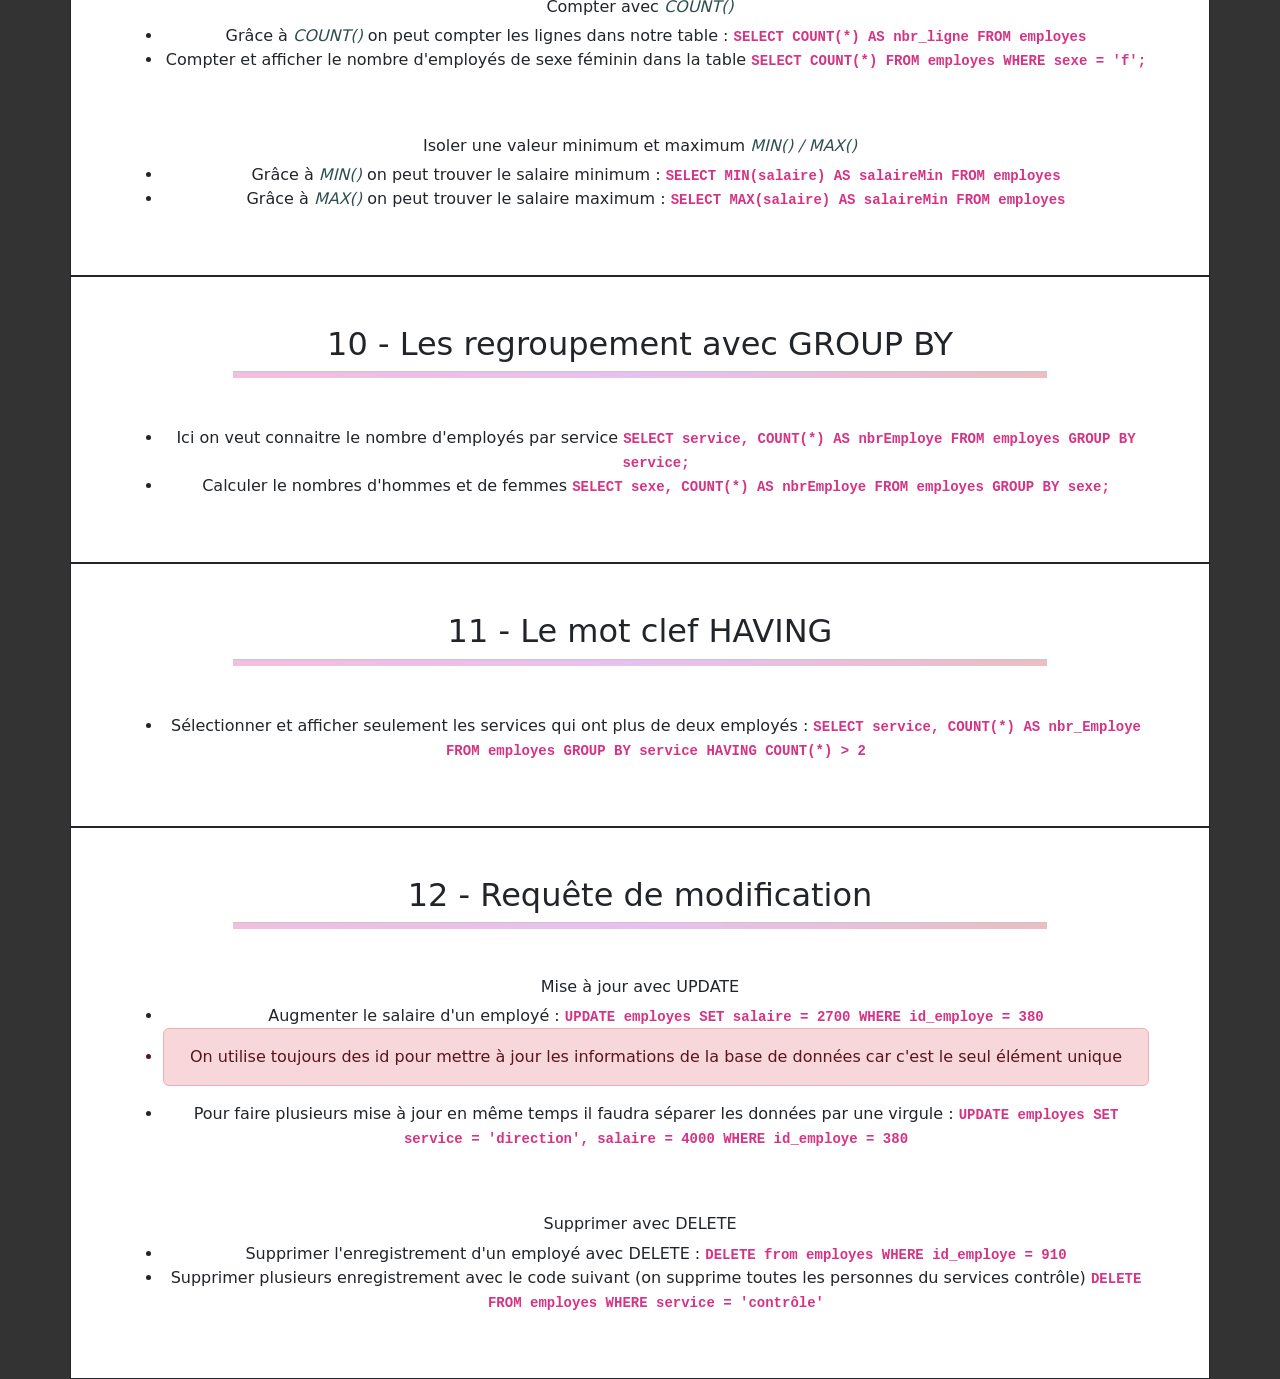
==== commit 4e758178: "update 31-05-2024" ====
--- a/01_SQL/clause_sql.html
+++ b/01_SQL/clause_sql.html
@@ -298,11 +298,401 @@
                               </li>
                          </ul>
                     </div>
-
-               </div>
-
-
-
+                    <div class="col-sm-12 mt-5 text-center">
+                         <h6 class="text-center">Le mot-clef <em>WHERE</em> et  l'ordre de priorité sur les conditions AND et OR </h6>
+                         <ul>
+                              <li> Nous cherchons à afficher les employes qui travaillent dans le service direction et qui gagnent 4000 euros ou 7000 euros
+                                   <strong>
+                                        <code>
+                                             SELECT prenom, nom, service, salaire FROM employes WHERE service = 'direction' AND salaire = 4000 OR salaire = 7000 
+                                        </code>
+                                   </strong>
+                              </li>
+                              <li>
+                                   Lorsqu'il y a AND et OR au sein de la même requête, le système lit la condition de la requête de la droite vers la gauche. Ainsi il verra d'abord
+                                   <strong>
+                                        <code>salaire = 4000 OR salaire = 7000</code>
+                                   </strong>
+                                   Puis le service demandé.
+                              </li>
+                              <li>
+                                   Pour garantir l'ordre naturel de lecture (de la gauche vers la droite), nous utiliserons des parenthèses :
+                                   <strong>
+                                        <code>
+                                             SELECT prenom, nom, service, salaire FROM employes WHERE (salaire = 4000 OR salaire = 7000) AND service = 'direction'
+                                        </code>
+                                   </strong>
+                              </li>
+                         </ul>
+                    </div>
+                    <div class="col-sm-12 mt-5 text-center">
+                         <h6 class="text-center">Le mot-clef <em>WHERE</em> avec <em>BETWEEN</em> (entre) </h6>
+                         <ul>
+                              <li class="alert alert-success">Nous cherchons avec une condition, une partie des données
+                                   <br>
+                                   SELECT * FROM nomTable WHERE colonne BETWEEN donnée AND donnée
+
+                              </li>
+                              <li>
+                                   Nous cherchons à trouver le nombre de personnes embauchées entre 2021 et 2023
+                                   <strong>
+                                        <code>
+                                             SELECT nom, prenom, date_embauche FROM employes WHERE date_embauche BETWEEN '2021-01-01' AND '2023-01-01'
+                                        </code>
+                                   </strong>
+                              </li>
+                         </ul>
+                    </div>
+                    <div class="col-sm-12 mt-5 text-center">
+                         <h6 class="text-center">Le mot-clef <em>WHERE</em> avec <em>LIKE</em> (comme) </h6>
+                         <ul>
+                              <li>Afficher les employes dont le prenom commence par la lettre "s" : <br>
+                                   <strong>
+                                        <code>
+                                             SELECT * FROM employes WHERE prenom LIKE 's%'
+                                        </code>
+                                   </strong>
+                              </li>
+                              <li>Cette méthode sera très utile dans un moteur de recherche.</li>
+                              <li>
+                                   Dans cette ligne de code, le % signifie que l'on recherche le 's' en début de mot, ainsi, la suite de caractères viens après le 's'
+                              </li>
+                              <li>
+                                   Afficher l'employé dont le prénom contient "s"
+                                   <strong>
+                                        <code>
+                                             SELECT * FROM employes WHERE prenom LIKE '%s%'
+                                        </code>
+                                   </strong>
+                              </li>
+                              <li>
+                                   Avec la présence du pourcentage avant et après le caractère recherché, nous demandons au système de trouver des enregistrements contenant l'expression recherchée.
+                              </li>
+                         </ul>
+                    </div>
+                    <div class="col-sm-12 mt-5 text-center">
+                         <h6 class="text-center">Le mot-clef <em>WHERE</em> avec <em>CURDATE</em> (date courante) </h6>
+                         <ul>
+                              <li class="alert alert-success">
+                                   C'est une fonction prédéfinie avec ses parenthèses  
+                              </li>
+                              <li>
+                                   Une requête qui donne la date du serveur, la date du jour :
+                                   <strong>
+                                        <code>
+                                             SELECT CURDATE()
+                                        </code>
+                                   </strong>
+                              </li>
+                              <li class="alert alert-danger">
+                                   Dans une bdd, les dates sont toujours au format états-unis YYYY-MM-DD
+                              </li>
+                              <li>
+                                   Afficher les employés embauchés entre 2022 et aujourd'hui
+                                   <strong>
+                                        <code>
+                                             SELECT * FROM employes WHERE date_embauche BETWEEN '2022-01-01' AND CURDATE()
+                                        </code>
+                                   </strong>
+                              </li>
+                         </ul>
+                    </div>
+                    <div class="col-sm-12 mt-5 text-center">
+                         <h6 class="text-center">Le mot-clef <em>WHERE</em> avec <em>IN</em> (dans) </h6>
+                         <ul>
+                             <li>
+                              Égal (=) permet d'annoncer une seule valeur tandis que IN permet d'annoncer plusieurs valeurs
+                             </li>
+                             <li>
+                              Trouver les employes de la comptabilité et du service informatique
+                              <strong>
+                                   <code>
+                                        SELECT * FROM employes WHERE service IN ('comptabilité', 'informatique');
+                                   </code>
+                              </strong>
+                             </li> 
+                         </ul>
+                    </div>
+                    <div class="col-sm-12 mt-5 text-center">
+                         <h6 class="text-center">Le mot-clef <em>WHERE</em> avec <em>NOT IN</em> (différent) </h6>
+                         <ul>
+                             <li>
+                              Différent (!=) permet d'exclure une seule valeur, tandis que NOT IN permet d'exclure plusieurs valeurs
+                             </li>
+                             <li>
+                              Trouver les employes qui ne sont pas au service comptabilité et informatique
+                              <strong>
+                                   <code>
+                                        SELECT * FROM employes WHERE service NOT IN ('comptabilité', 'informatique');
+                                   </code>
+                              </strong>
+                             </li> 
+                         </ul>
+                    </div>
+                    
+               </div>
+               <div class="row border border-dark p-5">
+                    <div class="col-sm-12">
+                         <h2 class="text-center ">7 - Classement avec ORDER BY</h2>
+                         <hr>
+                    </div>
+                    <div class="col-sm-12 mt-5 text-center">
+                         <ul>
+                             <li>
+                                   Grâce à <em>ORDER BY</em>, on va classer les données par ordre alphabétique
+                             </li>
+                             <li>
+                                   On range les noms par ordre alphabétique
+                                   <strong>
+                                        <code>
+                                             SELECT prenom, nom FROM employes ORDER BY nom DESC
+                                        </code>
+                                   </strong>
+                             </li>
+                             <li>
+                              Fonction pour les strings comme pour les nombres :
+                              <strong>
+                                   <code>
+                                        SELECT prenom, nom, salaire FROM employes ORDER BY salaire ASC;
+                                   </code>
+                              </strong>
+                             </li>
+                             <li>
+                              ORDER BY permet de trier sur plusieurs colonnes 'tri multiple' :
+                              <strong>
+                                   <code>
+                                        SELECT nom, prenom, service, salaire FROM employes ORDER BY service ASC, salaire DESC
+                                   </code>
+                              </strong>
+                             </li>
+                         </ul>
+                    </div>
+                    
+                    
+               </div>
+               <div class="row border border-dark p-5">
+                    <div class="col-sm-12">
+                         <h2 class="text-center ">8 - Limiter les résultats avec le mot clé</h2>
+                         <hr>
+                    </div>
+                    <div class="col-sm-12 mt-5 text-center">
+                         <ul>
+                             <li>
+                                   Afficher les employés en les classant par salaire (du + grand au + petit) et en limitant le résultat à 3
+                                   <strong>
+                                        <code>
+                                             SELECT * FROM employes ORDER BY salaire DESC LIMIT 0,3;
+                                        </code>
+                                   </strong>
+                             </li>
+                             <li class="alert alert-danger">
+                              Le premier chiffre précise l'enregistrement de départ : 0 qui définit le premier enregistrement informatique. Le second chifre indique combien de résultat nous attendons.
+                             </li>
+                         </ul>
+                    </div>
+
+
+
+
+               </div>
+               <div class="row border border-dark p-5">
+                    <div class="col-sm-12">
+                         <h2 class="text-center ">9 - Réaliser des calculs dans nos requêtes</h2>
+                         <hr>
+                    </div>
+                    <div class="col-sm-12 mt-5 text-center">
+                         <h6>Calculer une somme avec <em>SUM()</em> et une moyenne avec <em>AVG()</em></h6>
+                         <ul>
+                              <li>Calculer la somme totale des salaires à l'année des employés
+                                   <strong>
+                                        <code>
+                                             SELECT SUM(salaire*12) AS sommeSalaire FROM employes;
+                                        </code>
+                                   </strong>
+                              </li>
+                              <li>
+                                   Calculer le salaire mensuel moyenne de tout les employés
+                                   <strong>
+                                        <code>
+                                             SELECT AVG(salaire) FROM employes;
+                                        </code>
+                                   </strong>
+                              </li>
+                         </ul>
+                         
+                    </div>
+                    <div class="col-sm-12 mt-5 text-center">
+                         <h6>Arrondir avec <em>ROUND()</em> </h6>
+                         <ul>
+                              <li>
+                                   Grâce à <em>ROUND()</em> on peut arrondir le résultat d'un calcul : 
+                                   <strong>
+                                        <code>
+                                             SELECT ROUND(AVG(salaire)) FROM employes
+                                        </code>
+                                   </strong>
+                              </li>
+                              <li class="alert alert-danger">
+                                   On peut cumuler deux notions comme dans l'exemple précédent avec ROUND() et AVG(). Attention à la syntaxe et aux parenthèses.
+                              </li>
+                         </ul>
+                         
+                    </div>
+                    <div class="col-sm-12 mt-5 text-center">
+                         <h6>Compter avec <em>COUNT()</em> </h6>
+                         <ul>
+                              <li>
+                                   Grâce à <em>COUNT()</em> on peut compter les lignes dans notre table : 
+                                   <strong>
+                                        <code>
+                                             SELECT COUNT(*) AS nbr_ligne FROM employes
+                                        </code>
+                                   </strong>
+                              </li>
+                              <li>Compter et afficher le nombre d'employés de sexe féminin dans la table
+                                   <strong>
+                                        <code>
+                                             SELECT COUNT(*) FROM employes WHERE sexe = 'f';
+                                        </code>
+                                   </strong>
+
+                              </li>
+                              
+                         </ul>
+                         
+                    </div>
+                    <div class="col-sm-12 mt-5 text-center">
+                         <h6>Isoler une valeur minimum et maximum <em>MIN() / MAX()</em></h6>
+                         <ul>
+                              <li>
+                                   Grâce à <em>MIN()</em> on peut trouver le salaire minimum : 
+                                   <strong>
+                                        <code>
+                                             SELECT MIN(salaire) AS salaireMin FROM employes
+                                        </code>
+                                   </strong>
+                              </li>
+                              <li>
+                                   Grâce à <em>MAX()</em> on peut trouver le salaire maximum : 
+                                   <strong>
+                                        <code>
+                                             SELECT MAX(salaire) AS salaireMin FROM employes
+                                        </code>
+                                   </strong>
+                              </li>
+                              
+                         </ul>
+                         
+                    </div>
+
+
+
+
+
+
+
+               </div>
+               <div class="row border border-dark p-5">
+                    <div class="col-sm-12">
+                         <h2 class="text-center ">10 - Les regroupement avec GROUP BY</h2>
+                         <hr>
+                    </div>
+                    <div class="col-sm-12 mt-5 text-center">
+                         <ul>
+                              <li>Ici on veut connaitre le nombre d'employés par service 
+                                   <strong>
+                                        <code>
+                                             SELECT service, COUNT(*) AS nbrEmploye FROM employes GROUP BY service;
+                                        </code>
+                                   </strong>
+                              </li>
+                              <li>Calculer le nombres d'hommes et de femmes
+                                   <strong>
+                                        <code>
+                                             SELECT sexe, COUNT(*) AS nbrEmploye FROM employes GROUP BY sexe;
+                                        </code>
+                                   </strong>
+
+                              </li>
+                         </ul>
+                    </div>
+               </div>
+               <div class="row border border-dark p-5">
+                    <div class="col-sm-12">
+                         <h2 class="text-center ">11 - Le mot clef HAVING</h2>
+                         <hr>
+                    </div>
+                    <div class="col-sm-12 mt-5 text-center">
+                         <ul>
+                              <li>
+                                   Sélectionner et afficher seulement les services qui ont plus de deux employés : 
+                                   <strong>
+                                        <code>
+                                             SELECT service, COUNT(*) AS nbr_Employe  FROM employes GROUP BY service HAVING COUNT(*) > 2
+                                        </code>
+                                   </strong>
+                              </li>
+                         </ul>
+                    </div>
+               </div>
+               <div class="row border border-dark p-5">
+                    <div class="col-sm-12">
+                         <h2 class="text-center ">12 - Requête de modification</h2>
+                         <hr>
+                    </div>
+                    <div class="col-sm-12 mt-5 text-center">
+                         <h6 class="text-center">Mise à jour avec UPDATE</h6>
+                         <ul>
+                              <li>
+                                   Augmenter le salaire d'un employé :
+                                   <strong>
+                                        <code>
+                                             UPDATE employes SET salaire = 2700 WHERE id_employe = 380
+                                        </code>
+                                   </strong>
+                              </li>
+                              <li class="alert alert-danger">
+                                   On utilise toujours des id pour mettre à jour les informations de la base de données car c'est le seul élément unique 
+                              </li>
+                              <li>Pour faire plusieurs mise à jour en même temps il faudra séparer les données par une virgule : 
+                                   <strong>
+                                        <code>
+                                             UPDATE employes SET service = 'direction', salaire = 4000 WHERE id_employe = 380
+                                        </code>
+                                   </strong>
+
+                              </li>
+                         </ul>
+                    </div>
+                    <div class="col-sm-12 mt-5 text-center">
+                         <h6 class="text-center">Supprimer avec DELETE</h6>
+                         <ul>
+                              <li>
+                                   Supprimer l'enregistrement d'un employé avec DELETE :
+                                   <strong>
+                                        <code>
+                                             DELETE from employes WHERE id_employe = 910
+                                        </code>
+                                   </strong>
+                              </li>
+                              
+                              <li>
+                                   Supprimer plusieurs enregistrement avec le code suivant (on supprime toutes les personnes du services contrôle)
+                                   <strong>
+                                        <code>
+                                             DELETE FROM employes WHERE service = 'contrôle'
+                                        </code>
+                                   </strong>
+                              </li>
+                         </ul>
+                    </div>
+
+
+
+
+
+
+               </div>
 
 
 
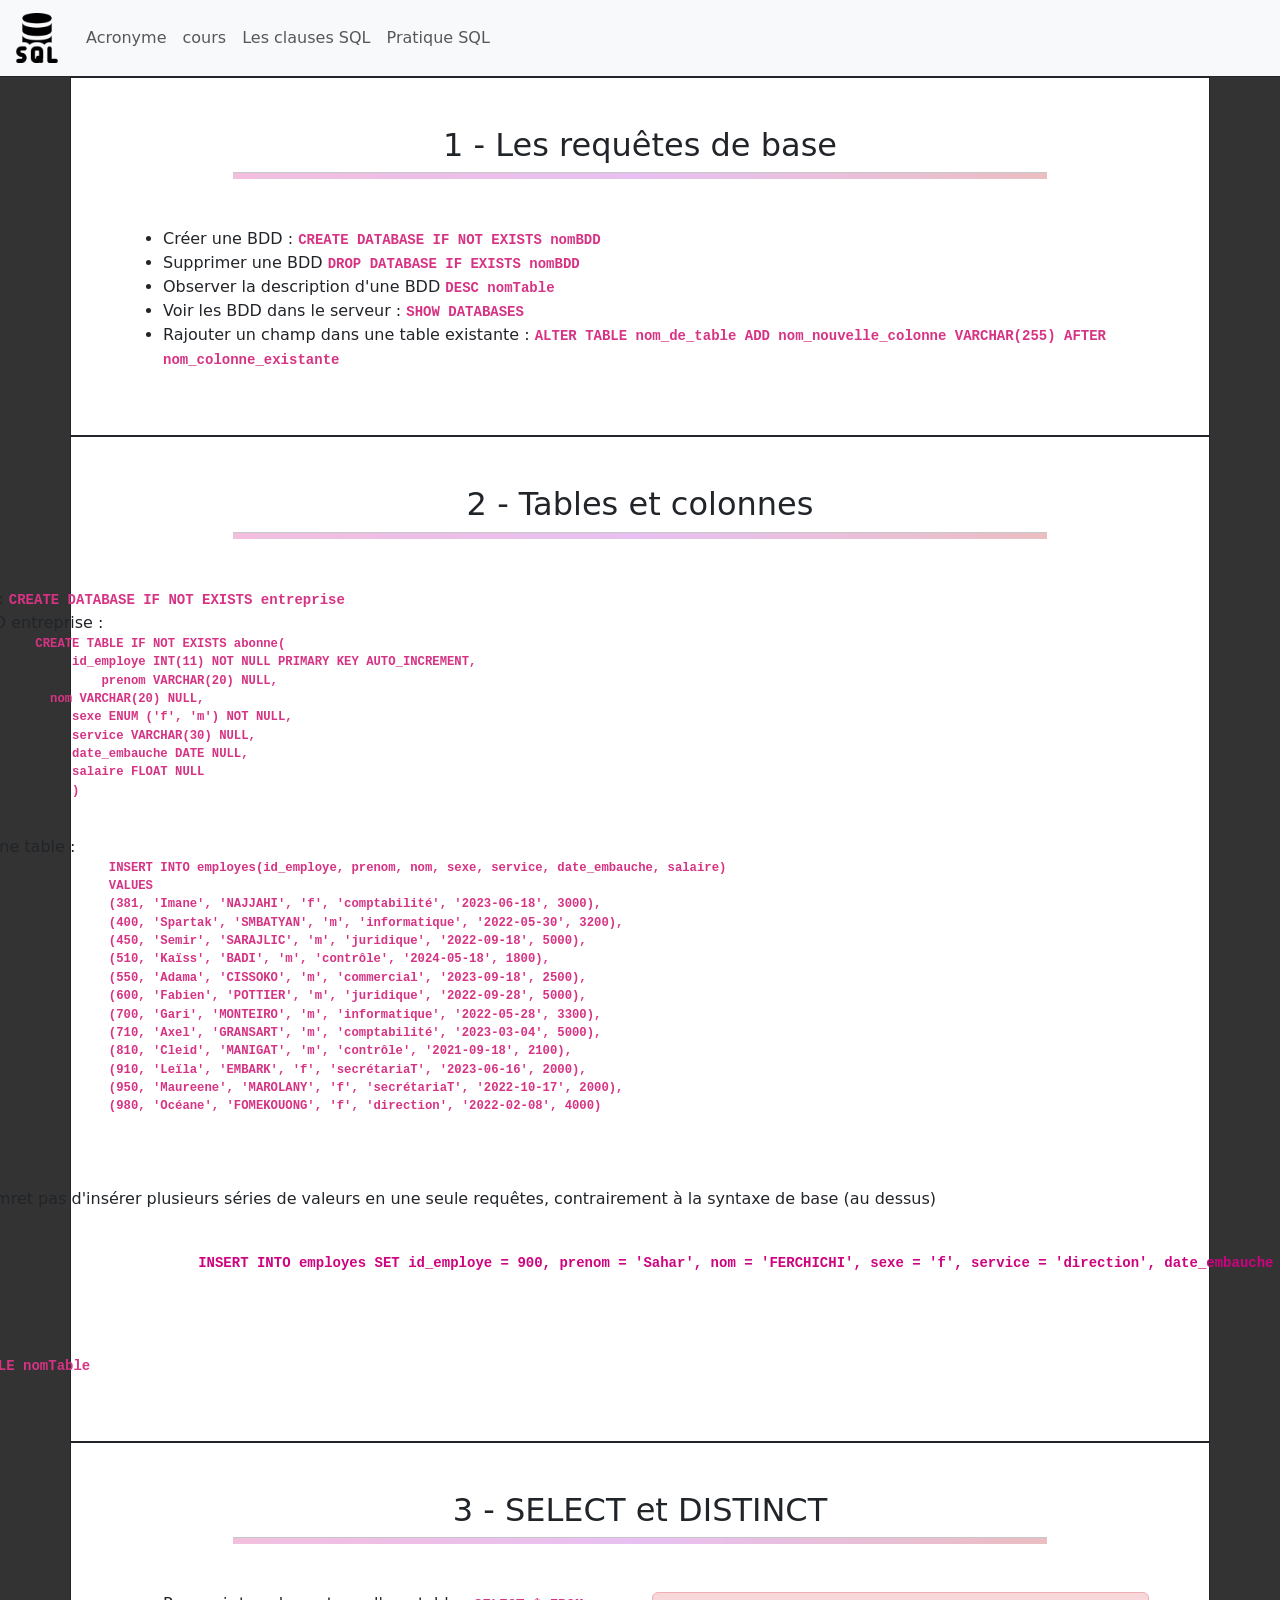
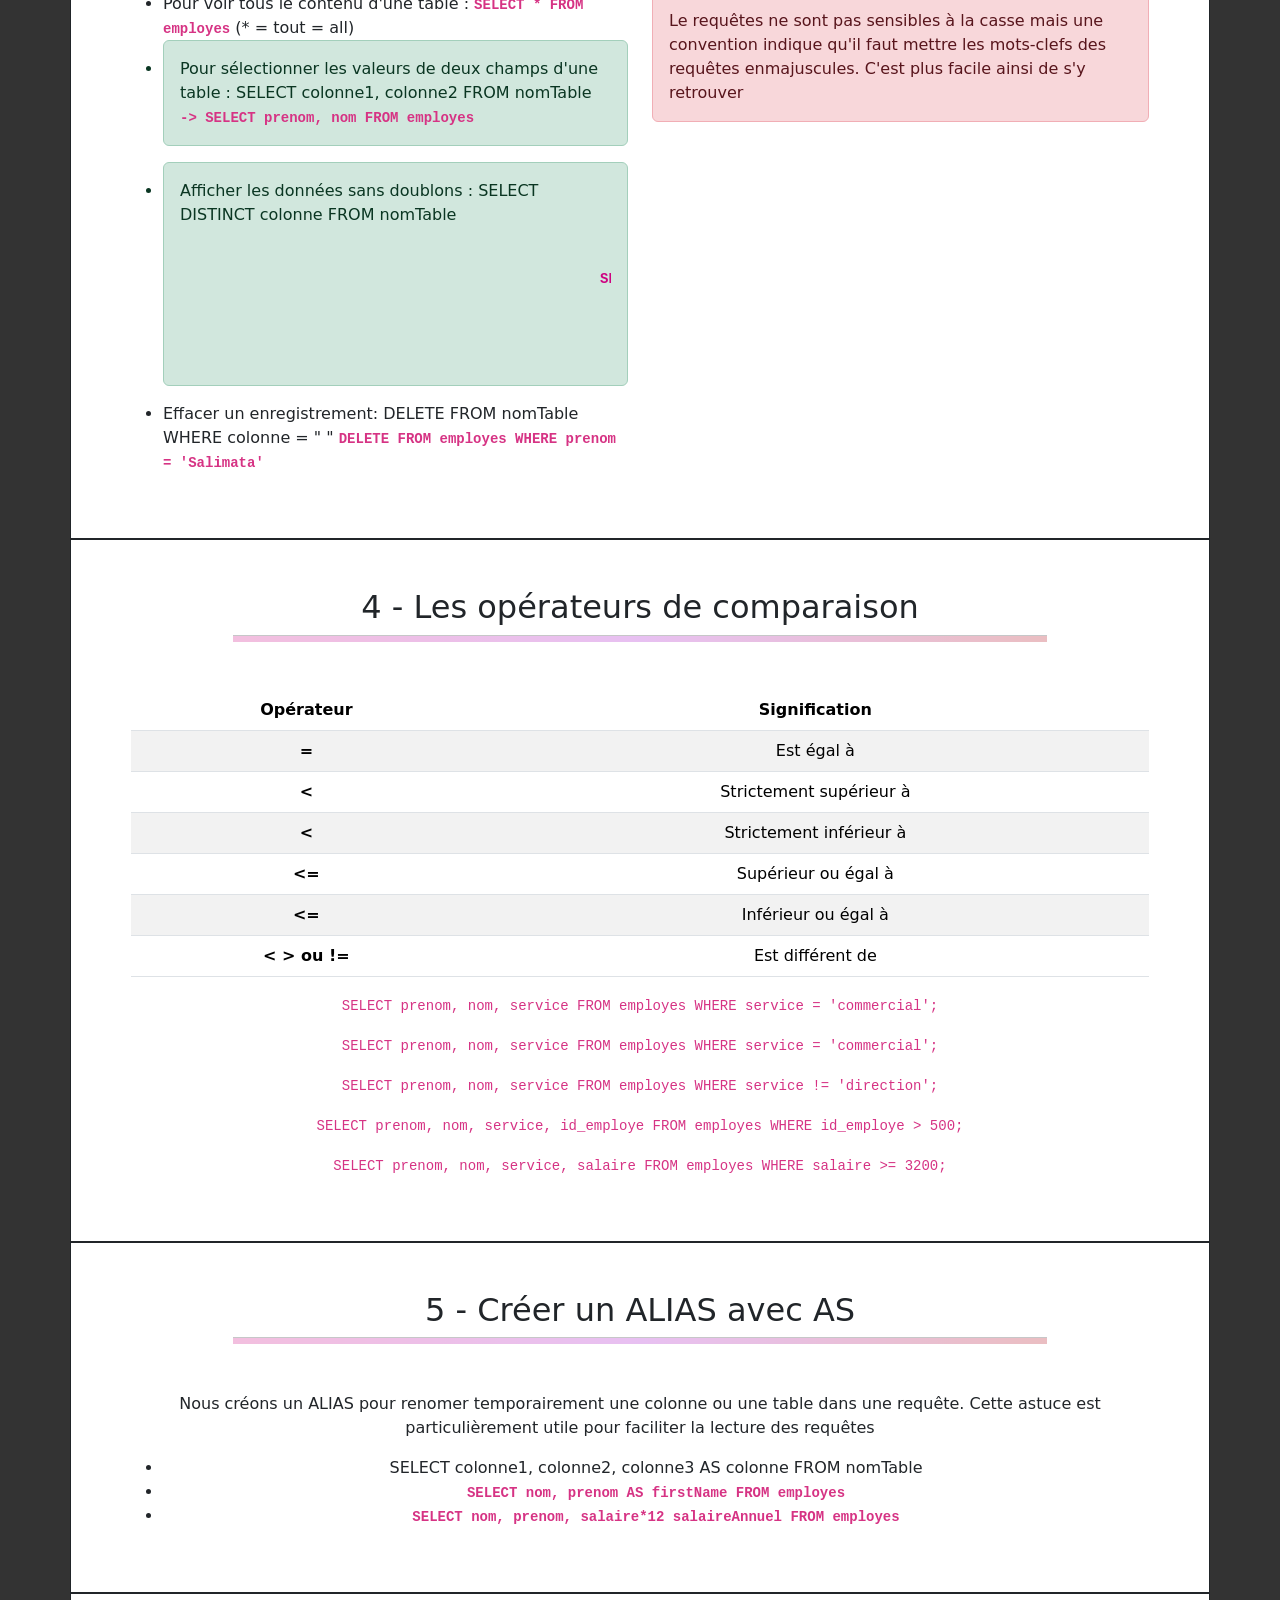
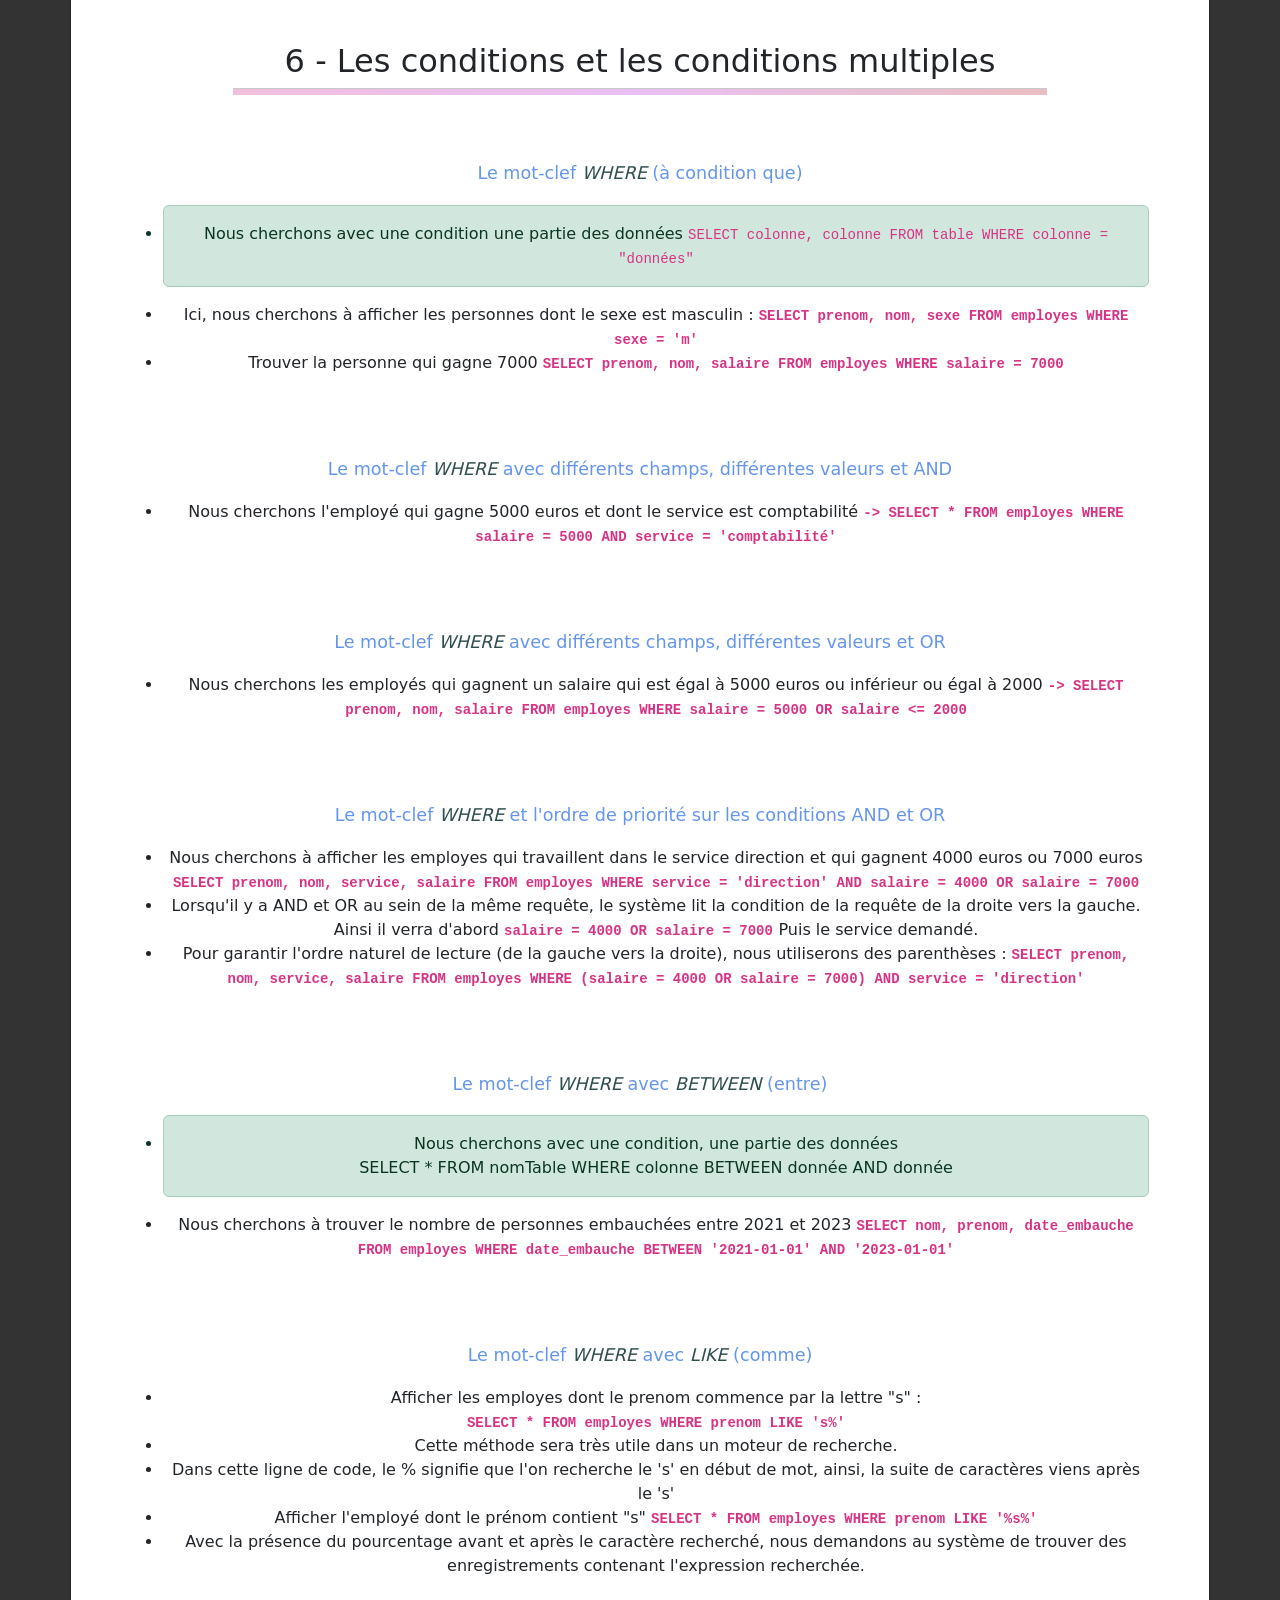
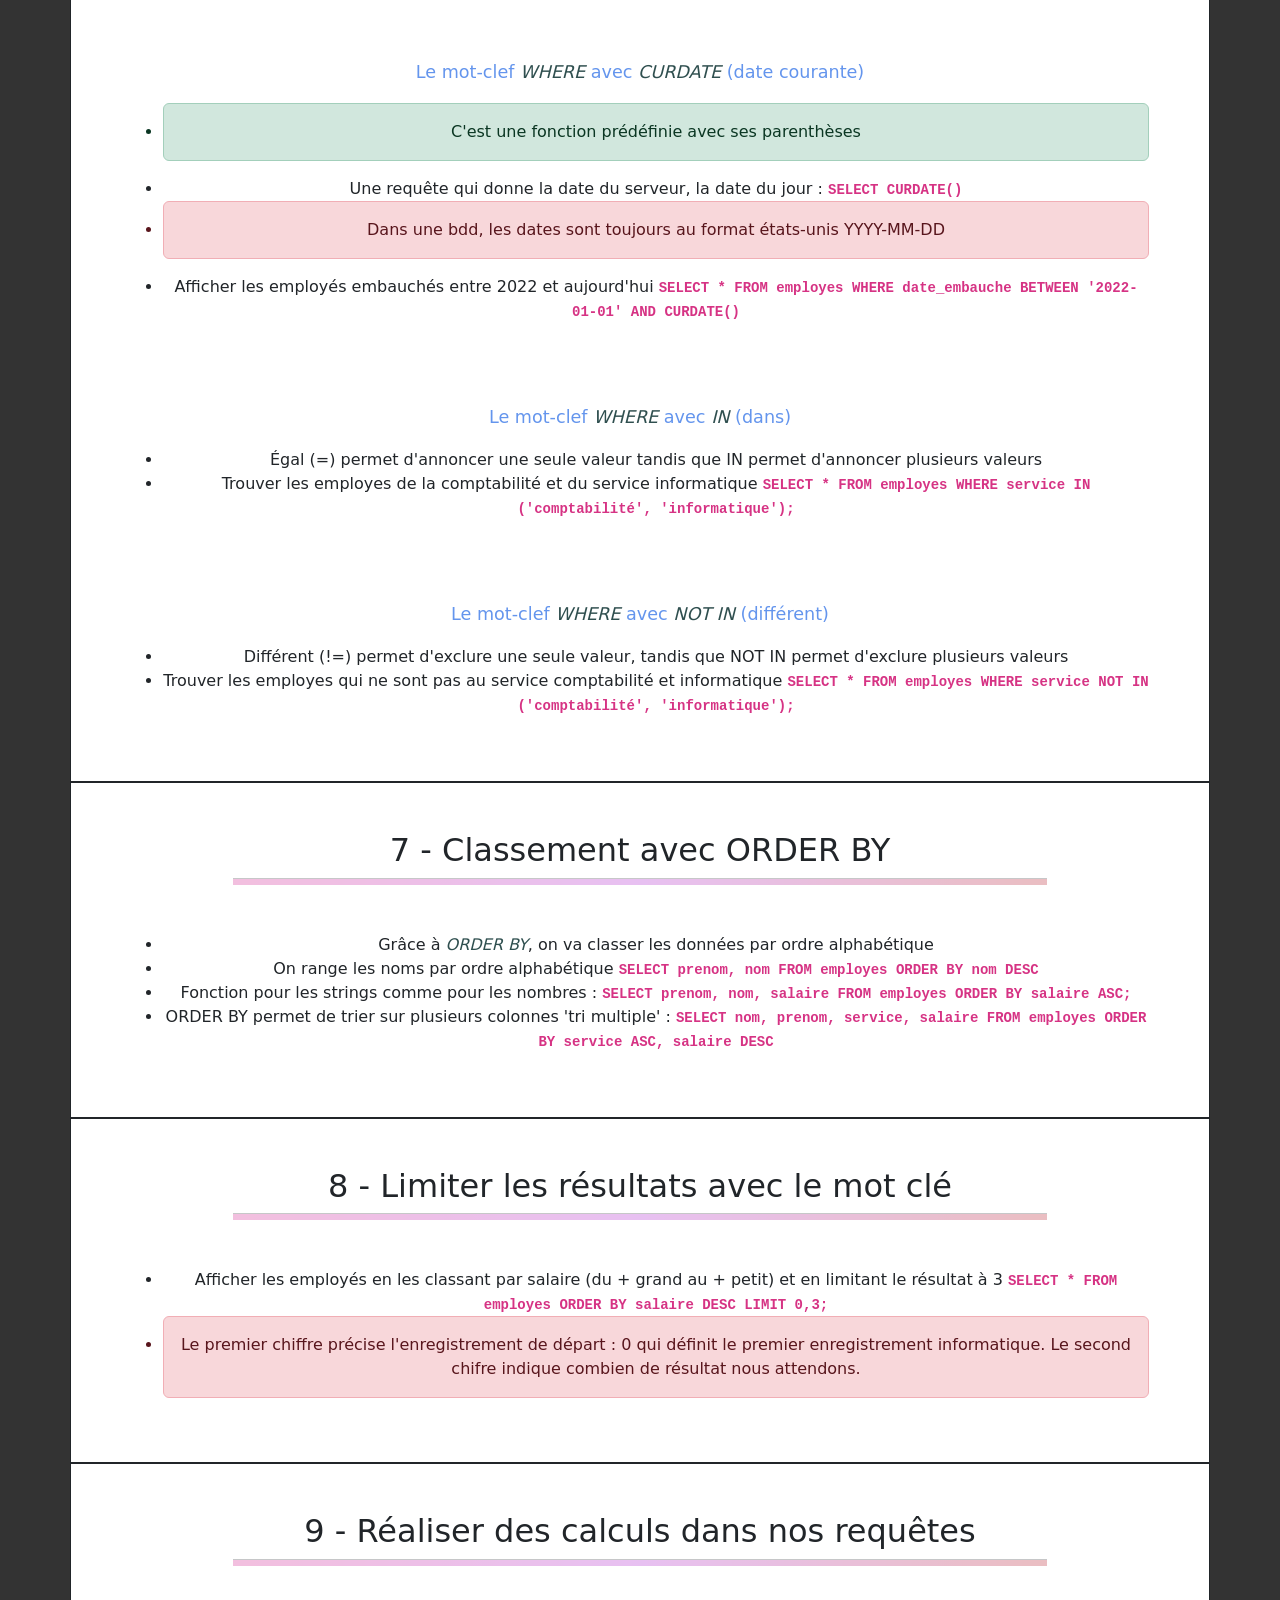
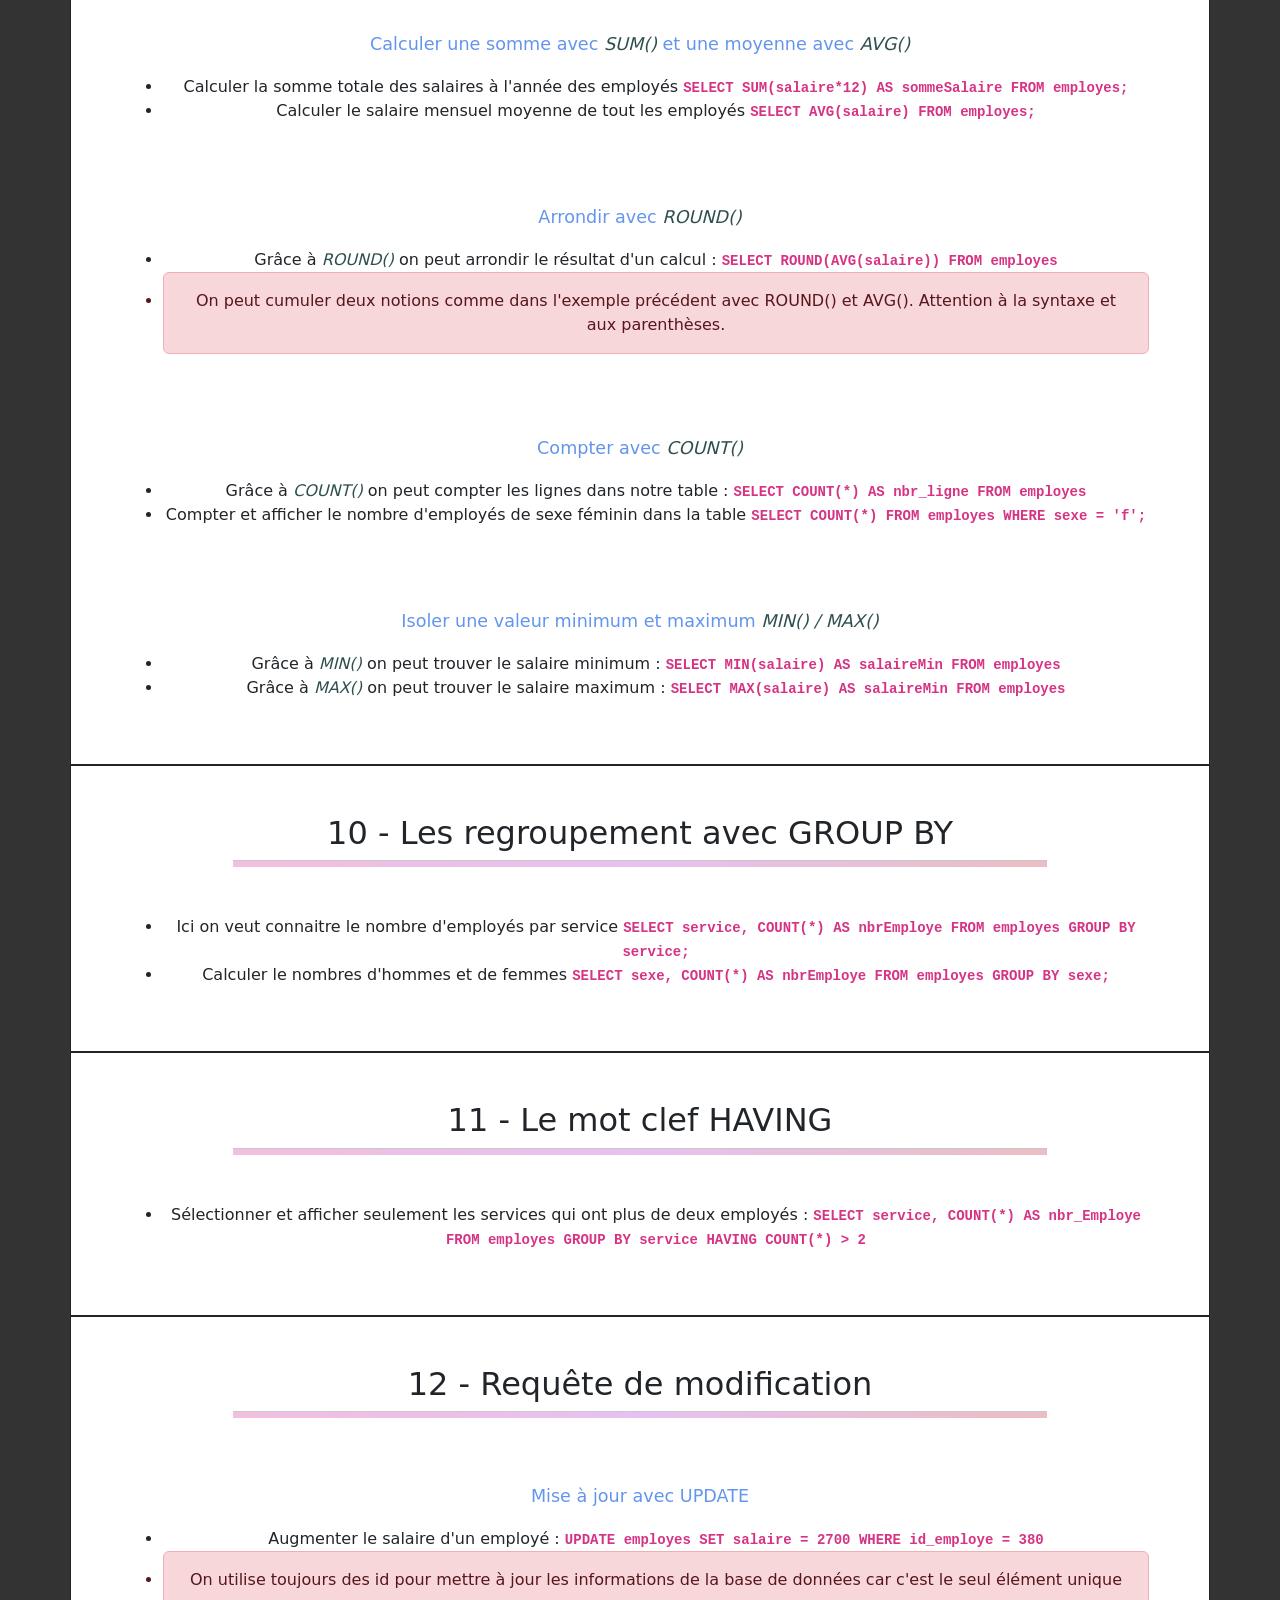
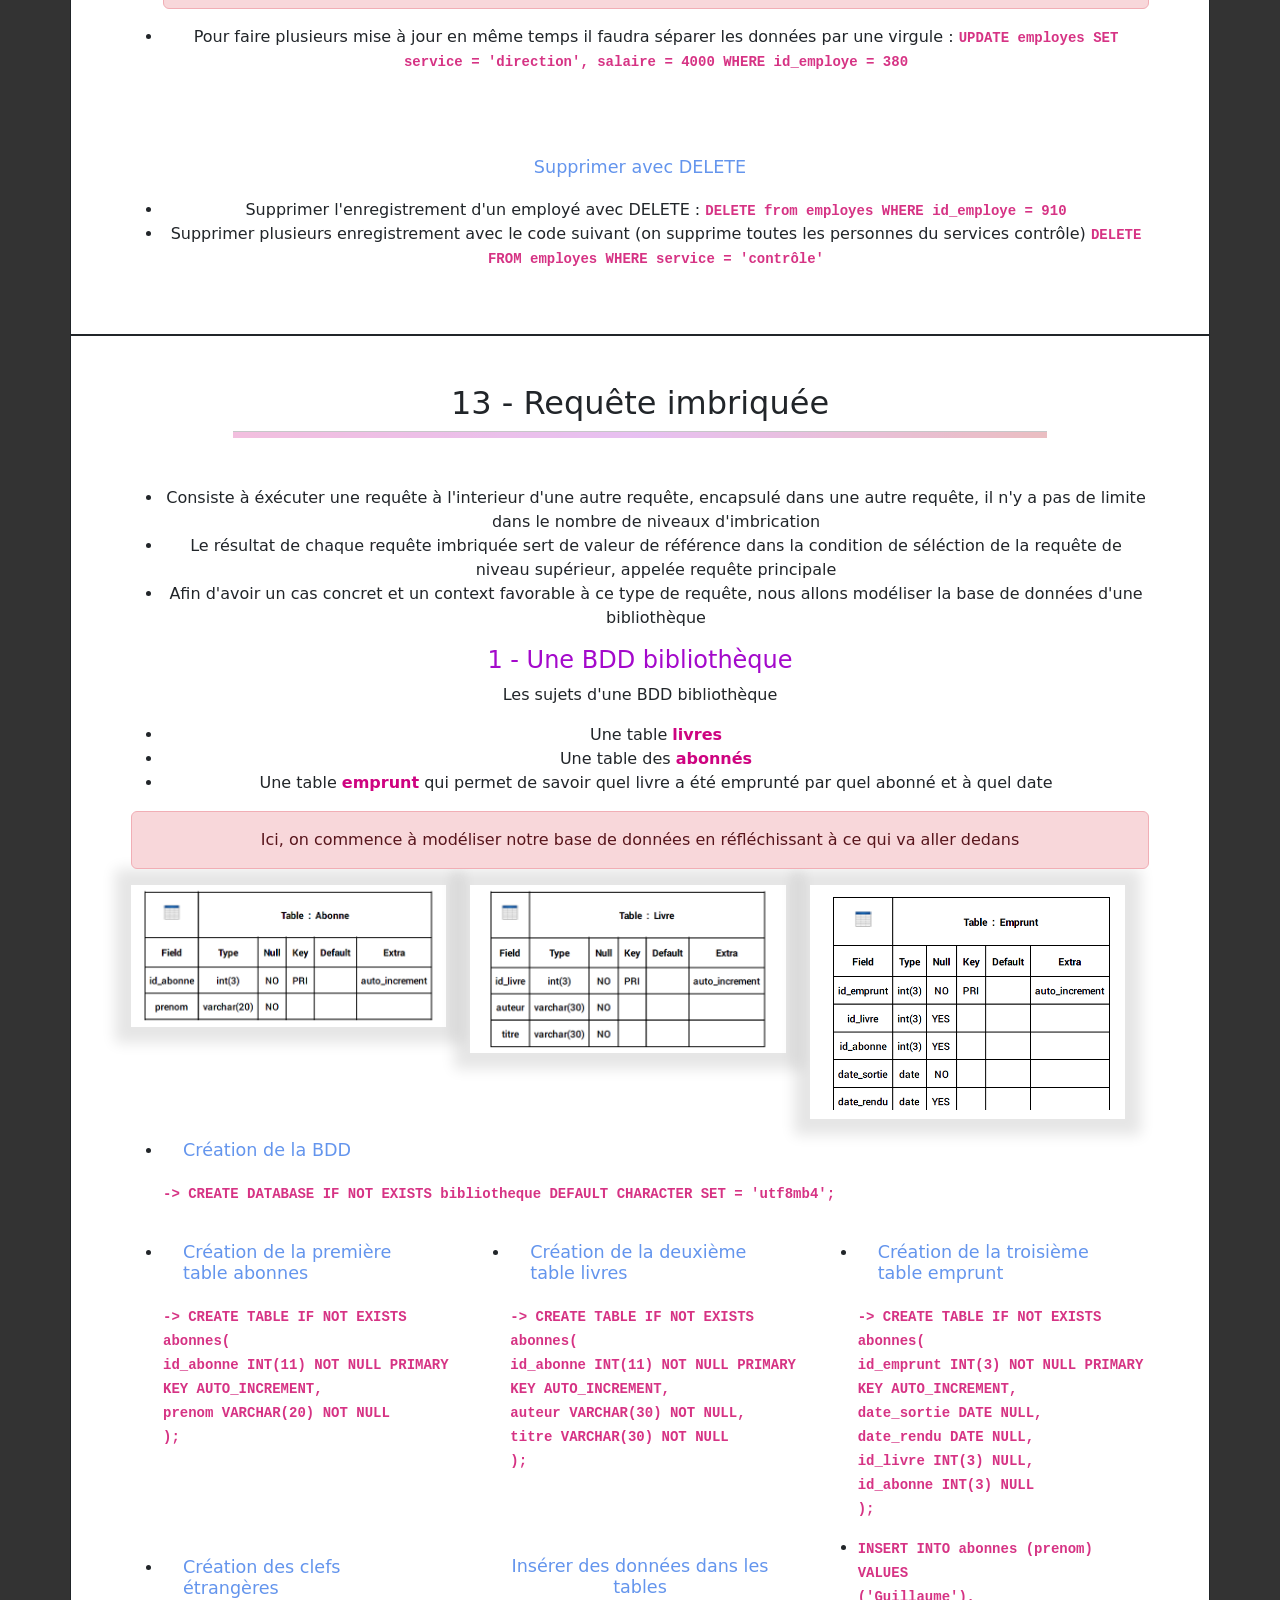
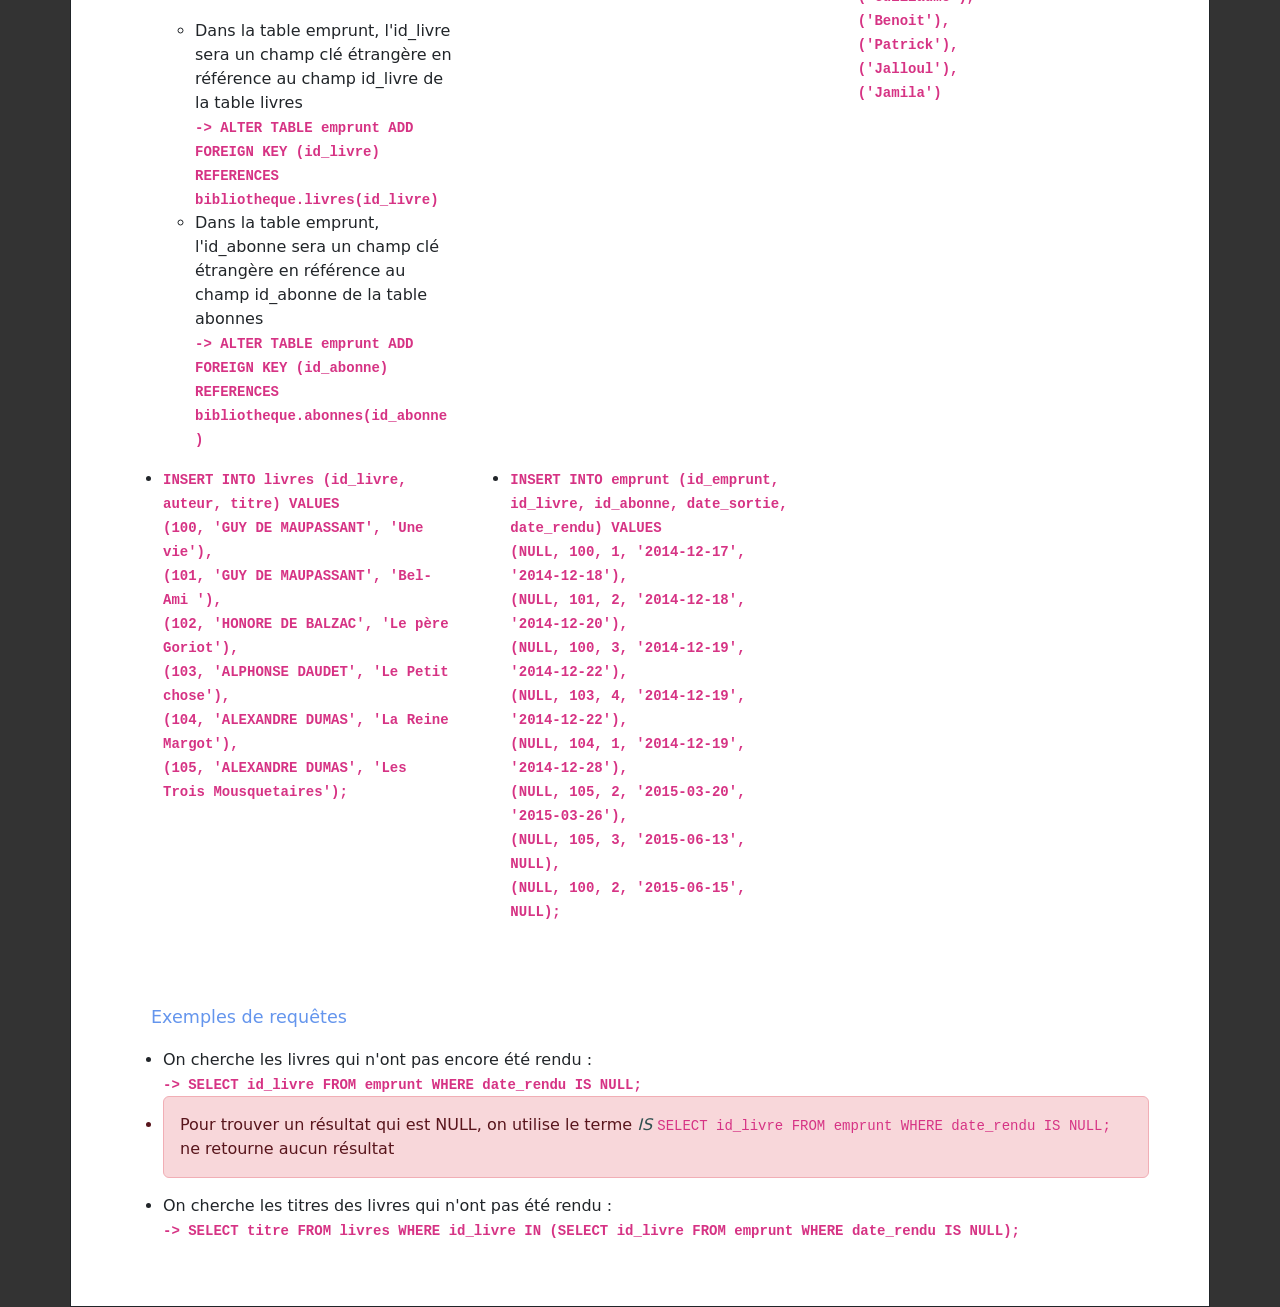
==== commit d422d144: "requêtes imbriquées" ====
--- a/01_SQL/clause_sql.html
+++ b/01_SQL/clause_sql.html
@@ -60,6 +60,7 @@
                               <li>Supprimer une BDD <strong><code>DROP DATABASE IF EXISTS nomBDD</code></strong></li>
                               <li>Observer la description d'une BDD <strong><code>DESC nomTable</code></strong></li>
                               <li>Voir les BDD dans le serveur : <strong><code>SHOW DATABASES</code></strong></li>
+                              <li>Rajouter un champ dans une table existante : <strong><code>ALTER TABLE nom_de_table ADD nom_nouvelle_colonne VARCHAR(255) AFTER nom_colonne_existante</code></strong></li>
                          </ul>
                     </div>
                </div>
@@ -73,10 +74,10 @@
                               <li>Créer une BDD 'entreprise' :
                                    <strong><code>CREATE DATABASE IF NOT EXISTS entreprise</code></strong></li>
                               <li>Créer une table dans la BDD entreprise : <strong><code><pre>
-                                   CREATE TABLE IF NOT EXISTS employe(
+                                   CREATE TABLE IF NOT EXISTS abonne(
                                         id_employe INT(11) NOT NULL PRIMARY KEY AUTO_INCREMENT, 
-                                        prenom VARCHAR(20) NULL, 
-                                        nom VARCHAR(20) NULL, 
+        NOT                                 prenom VARCHAR(20) NULL, 
+                                     nom VARCHAR(20) NULL, 
                                         sexe ENUM ('f', 'm') NOT NULL, 
                                         service VARCHAR(30) NULL, 
                                         date_embauche DATE NULL, 
@@ -693,6 +694,206 @@
 
 
                </div>
+               <div class="row border border-dark p-5">
+                    <div class="col-sm-12">
+                         <h2 class="text-center ">13 - Requête imbriquée</h2>
+                         <hr>
+                    </div>
+                    <div class="col-sm-12 mt-5 text-center">
+                         <ul>
+                              <li>
+                                   Consiste à éxécuter une requête à l'interieur d'une autre requête, encapsulé dans une autre requête, il n'y a pas de limite dans le nombre de niveaux d'imbrication
+                              </li>
+                              <li>
+                                   Le résultat de chaque requête imbriquée sert de valeur de référence dans la condition de séléction de la requête de niveau supérieur, appelée requête principale 
+                              </li>
+                              <li>
+                                   Afin d'avoir un cas concret et un context favorable à ce type de requête, nous allons modéliser la base de données d'une bibliothèque
+                              </li>
+                         </ul>
+                         <h4 class="text-center">1 - Une BDD bibliothèque</h4>
+                         <p>Les sujets d'une BDD bibliothèque</p>
+                         <ul>
+                              <li>Une table <strong>livres</strong></li>
+                              <li>Une table des <strong>abonnés</strong></li>
+                              <li>Une table <strong>emprunt</strong> qui permet de savoir quel livre a été emprunté par quel abonné et à quel date</li>
+                         </ul>
+                         <p class="alert alert-danger">Ici, on commence à modéliser notre base de données en réfléchissant à ce qui va aller dedans</p>
+                    </div>
+                    <div class="col-sm-12 row">
+                         <div class="col-sm-12 col-md-4">
+                              <img src="assets/img/abonne.png" alt="Image représentant la table abonnes" class="img-fluid">
+                         </div>
+                         <div class="col-sm-12 col-md-4">
+                              <img src="assets/img/livre.png" alt="Image représentant la table livres" class="img-fluid">
+                         </div>
+                         <div class="col-sm-12 col-md-4">
+                              <img src="assets/img/emprunt.png" alt="Image représentant la table emprunt" class="img-fluid">
+                         </div>
+                    </div>
+                    <div class="col-sm-12">
+                         <ul>
+                              <li>
+                                   <h6>Création de la BDD</h6>
+                                   <strong>
+                                        <code>
+                                             -> CREATE DATABASE IF NOT EXISTS bibliotheque DEFAULT CHARACTER SET = 'utf8mb4';
+                                        </code>
+                                   </strong>
+                              </li>
+                         </ul>
+                    </div>
+                    <div class="col-sm-12 col-md-4">
+                         <ul>
+                              <li>
+                                   <h6>Création de la première table abonnes </h6>
+                                   <strong>
+                                        <code>
+                                             -> CREATE TABLE IF NOT EXISTS abonnes(<br>
+                                                  id_abonne INT(11) NOT NULL PRIMARY KEY AUTO_INCREMENT,<br>
+                                                  prenom VARCHAR(20) NOT NULL <br>
+                                                  );
+                                        </code>
+                                   </strong>
+                              </li>
+                         </ul>
+                    </div>
+                    <div class="col-sm-12 col-md-4">
+                         <ul>
+                              <li>
+                                   <h6>Création de la deuxième table livres </h6>
+                                   <strong>
+                                        <code>
+                                             -> CREATE TABLE IF NOT EXISTS abonnes(<br>
+                                                  id_abonne INT(11) NOT NULL PRIMARY KEY AUTO_INCREMENT,<br>
+                                                  auteur VARCHAR(30) NOT NULL,<br>
+                                                  titre VARCHAR(30) NOT NULL <br>
+                                                  );
+                                        </code>
+                                   </strong>
+                              </li>
+                         </ul>
+                    </div>
+                    <div class="col-sm-12 col-md-4">
+                         <ul>
+                              <li>
+                                   <h6>Création de la troisième table emprunt </h6>
+                                   <strong>
+                                        <code>
+                                             -> CREATE TABLE IF NOT EXISTS abonnes(<br>
+                                                  id_emprunt INT(3) NOT NULL PRIMARY KEY AUTO_INCREMENT,<br>
+                                                  date_sortie DATE NULL, <br>
+                                                  date_rendu DATE NULL, <br>
+                                                  id_livre INT(3) NULL,<br>
+                                                  id_abonne INT(3) NULL <br>
+                                                  );
+                                        </code>
+                                   </strong>
+                              </li>
+                         </ul>
+                    </div>
+                    <div class="col-sm-12 col-md-4">
+                         <ul>
+                              <li>
+                                   <h6>Création des clefs étrangères </h6>
+                                   <ul>
+                                        <li>Dans la table emprunt, l'id_livre sera un champ clé étrangère en référence au champ id_livre de la table livres <br>
+                                             <strong>
+                                                  <code>
+                                                       -> ALTER TABLE emprunt ADD FOREIGN KEY (id_livre) REFERENCES bibliotheque.livres(id_livre)
+                                                  </code>
+                                             </strong>
+                                        </li>
+                                        <li>Dans la table emprunt, l'id_abonne sera un champ clé étrangère en référence au champ id_abonne de la table abonnes <br>
+                                             <strong>
+                                                  <code>
+                                                       -> ALTER TABLE emprunt ADD FOREIGN KEY (id_abonne) REFERENCES bibliotheque.abonnes(id_abonne)
+                                                  </code>
+                                             </strong>
+                                        </li>
+                                   </ul>
+                              </li>
+                         </ul>
+                    </div>
+                    <div class="col-sm-12 col-md-4">
+                         <h6 class="text-center">Insérer des données dans les tables</h6>
+                    </div>
+                    <div class="col-sm-12 col-md-4">
+                         <ul>
+                              <li>
+                                   <strong>
+                                        <code>
+                                             INSERT INTO abonnes (prenom) VALUES <br>
+                                             ('Guillaume'), <br>
+                                             ('Benoit'), <br>
+                                             ('Patrick'), <br>
+                                             ('Jalloul'), <br>
+                                             ('Jamila')
+                                         </code>
+                                   </strong>
+                              </li>
+                         </ul>
+                    </div>
+                    <div class="col-sm-12 col-md-4">
+                         <ul>
+                              <li>
+                                   <strong>
+                                        <code>INSERT INTO livres (id_livre, auteur, titre) VALUES <br>
+                                             (100, 'GUY DE MAUPASSANT', 'Une vie'), <br>
+                                             (101, 'GUY DE MAUPASSANT', 'Bel-Ami '), <br>
+                                             (102, 'HONORE DE BALZAC', 'Le père Goriot'), <br>
+                                             (103, 'ALPHONSE DAUDET', 'Le Petit chose'), <br>
+                                             (104, 'ALEXANDRE DUMAS', 'La Reine Margot'), <br>
+                                             (105, 'ALEXANDRE DUMAS', 'Les Trois Mousquetaires');
+                                         </code>
+                                   </strong>
+                              </li>
+                         </ul>
+                    </div>
+                    <div class="col-sm-12 col-md-4">
+                         <ul>
+                             <li>
+                                   <strong>
+                                        <code>INSERT INTO emprunt (id_emprunt, id_livre, id_abonne, date_sortie, date_rendu) VALUES <br>
+                                          (NULL, 100, 1, '2014-12-17', '2014-12-18'), <br>
+                                          (NULL, 101, 2, '2014-12-18', '2014-12-20'), <br>
+                                          (NULL, 100, 3, '2014-12-19', '2014-12-22'), <br>
+                                          (NULL, 103, 4, '2014-12-19', '2014-12-22'), <br>
+                                          (NULL, 104, 1, '2014-12-19', '2014-12-28'), <br>
+                                          (NULL, 105, 2, '2015-03-20', '2015-03-26'), <br>
+                                          (NULL, 105, 3, '2015-06-13', NULL), <br>
+                                          (NULL, 100, 2, '2015-06-15', NULL);
+                                        </code>
+                                   </strong>
+                             </li>
+                         </ul>
+                     </div>
+                     <div class="col-sm-12 mt-5">
+                         <h6>Exemples de requêtes</h6>
+                         <ul>
+                             <li>
+                                   On cherche les livres qui n'ont pas encore été rendu : <br>
+                                   <strong>
+                                        <code>
+                                             -> SELECT id_livre FROM emprunt WHERE date_rendu IS NULL;
+                                        </code>
+                                   </strong>
+                             </li>
+                             <li class="alert alert-danger">
+                                   Pour trouver un résultat qui est NULL, on utilise le terme <em>IS</em>
+                                   <code>SELECT id_livre FROM emprunt WHERE date_rendu IS NULL;</code> ne retourne aucun résultat
+                              </li>
+                              <li>
+                                   On cherche les titres des livres qui n'ont pas été rendu : <br>
+                                   <strong>
+                                        <code>
+                                             -> SELECT titre FROM livres WHERE id_livre IN (SELECT id_livre FROM emprunt WHERE date_rendu IS NULL);
+                                        </code>
+                                   </strong>
+                              </li>
+                         </ul>
+                     </div>
+               </div>
 
 
 
--- a/01_SQL/assets/css/style.css
+++ b/01_SQL/assets/css/style.css
@@ -25,3 +25,16 @@
     color: darkslategrey;
 }
 
+h4 {
+    color: #a409cb;
+}
+
+h6 {
+    color: cornflowerblue;
+    margin: 20px !important;
+    font-size: 1.1rem;
+}
+
+img:not(img[src="assets/img/logo_sql.png"]) {
+    box-shadow: 0px 0px 13px 16px rgba(0, 0, 0, 0.1);
+}
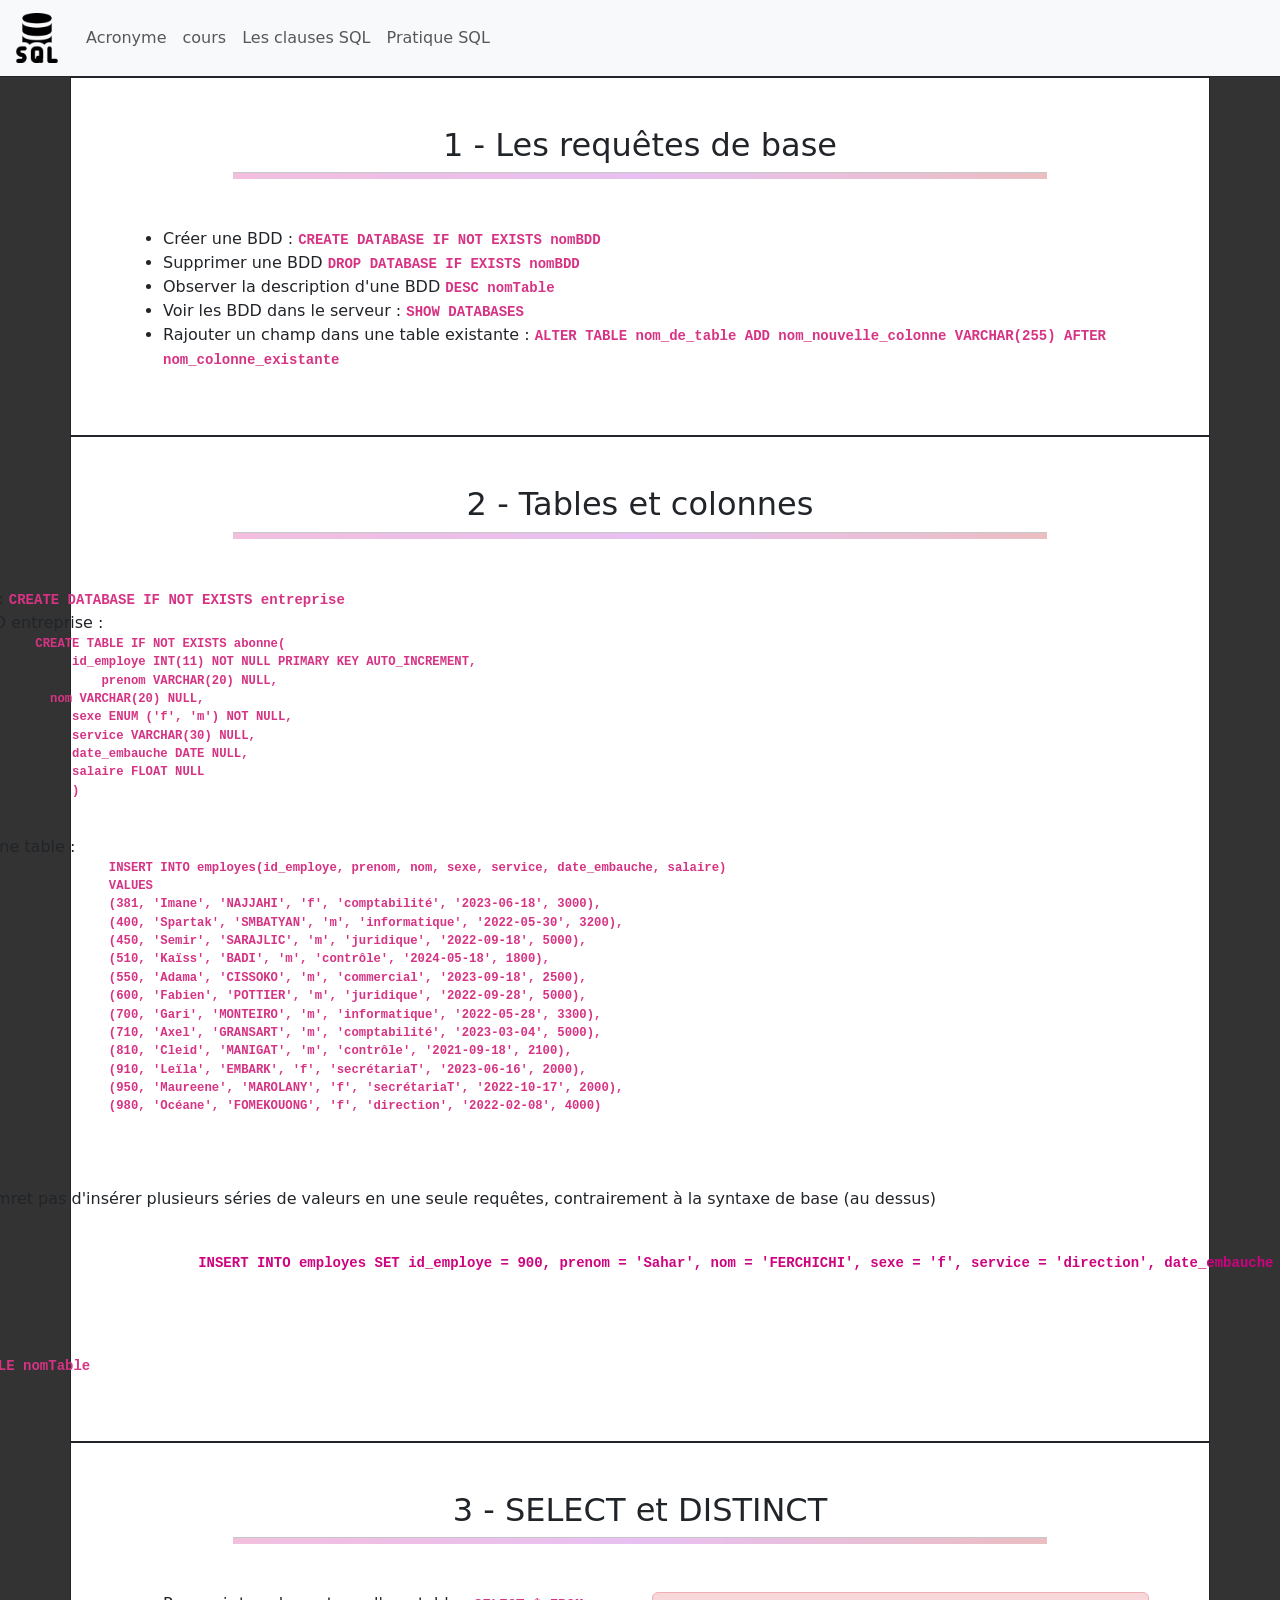
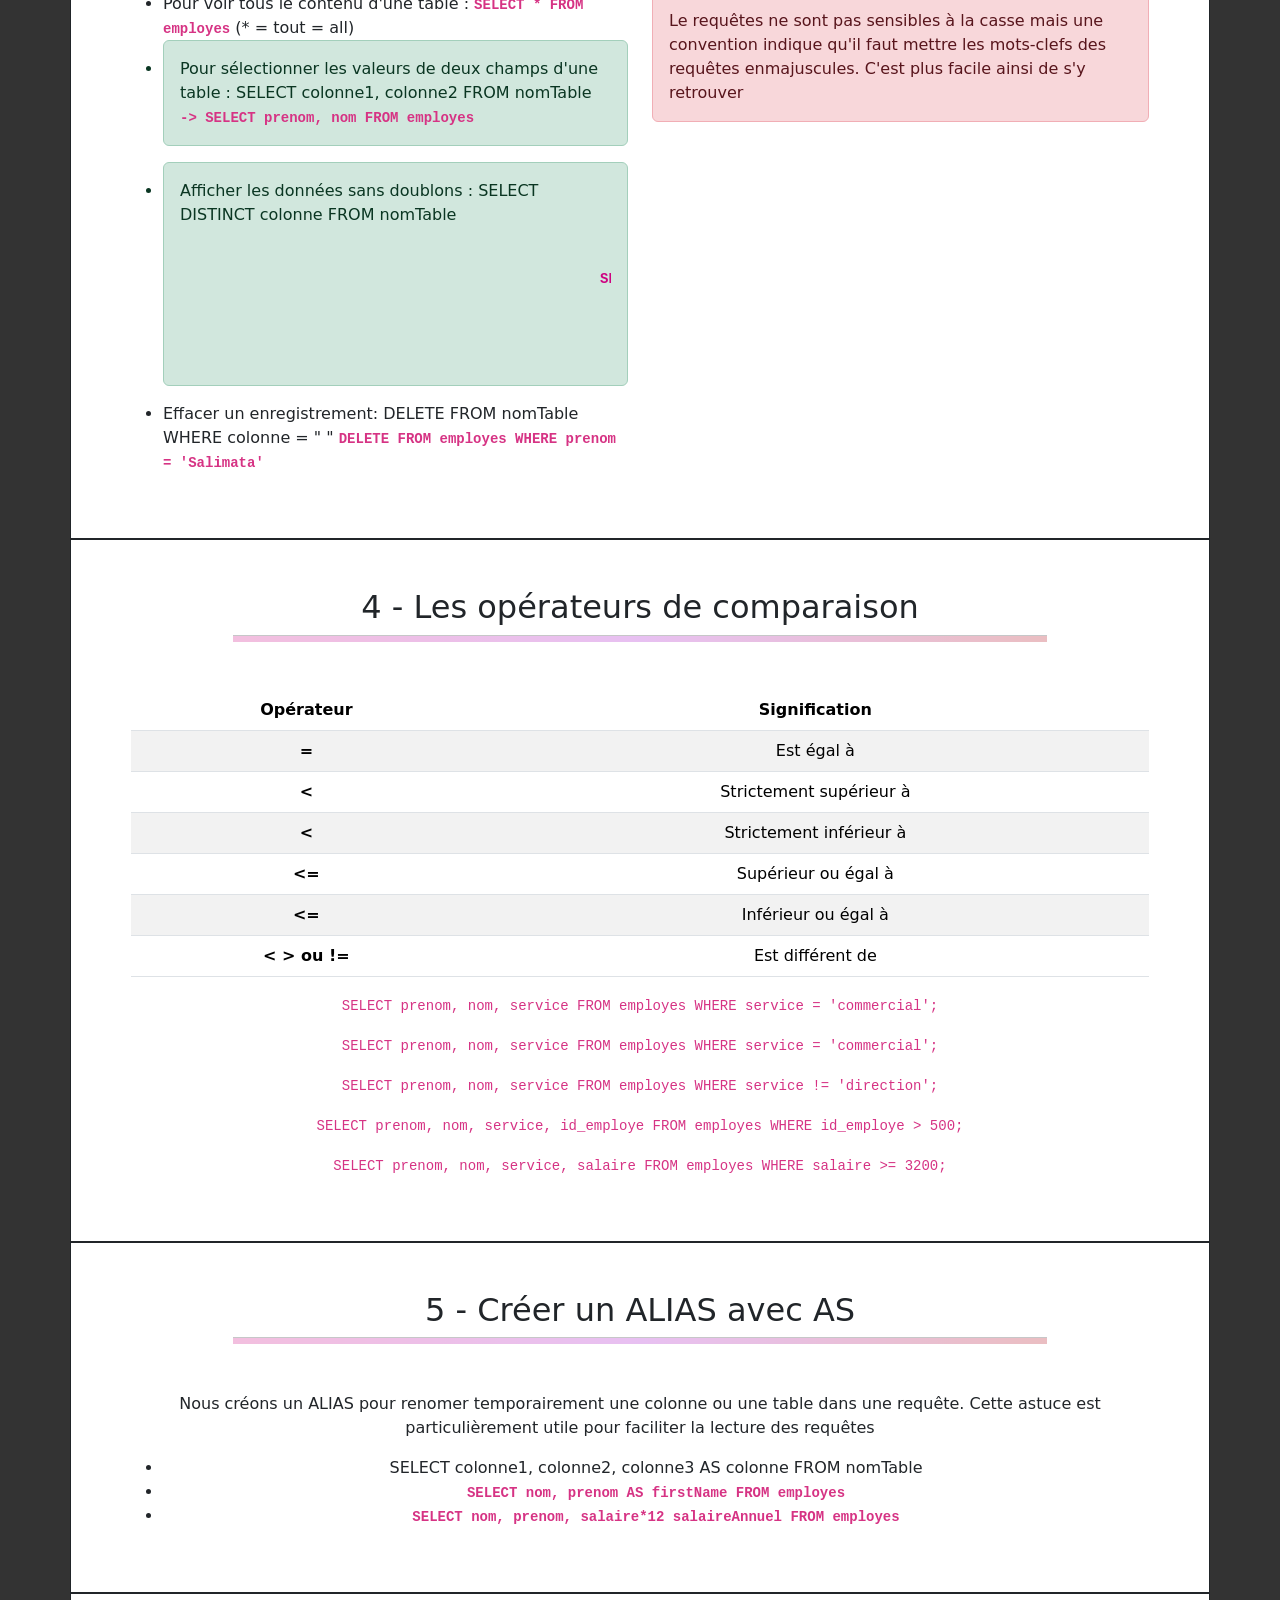
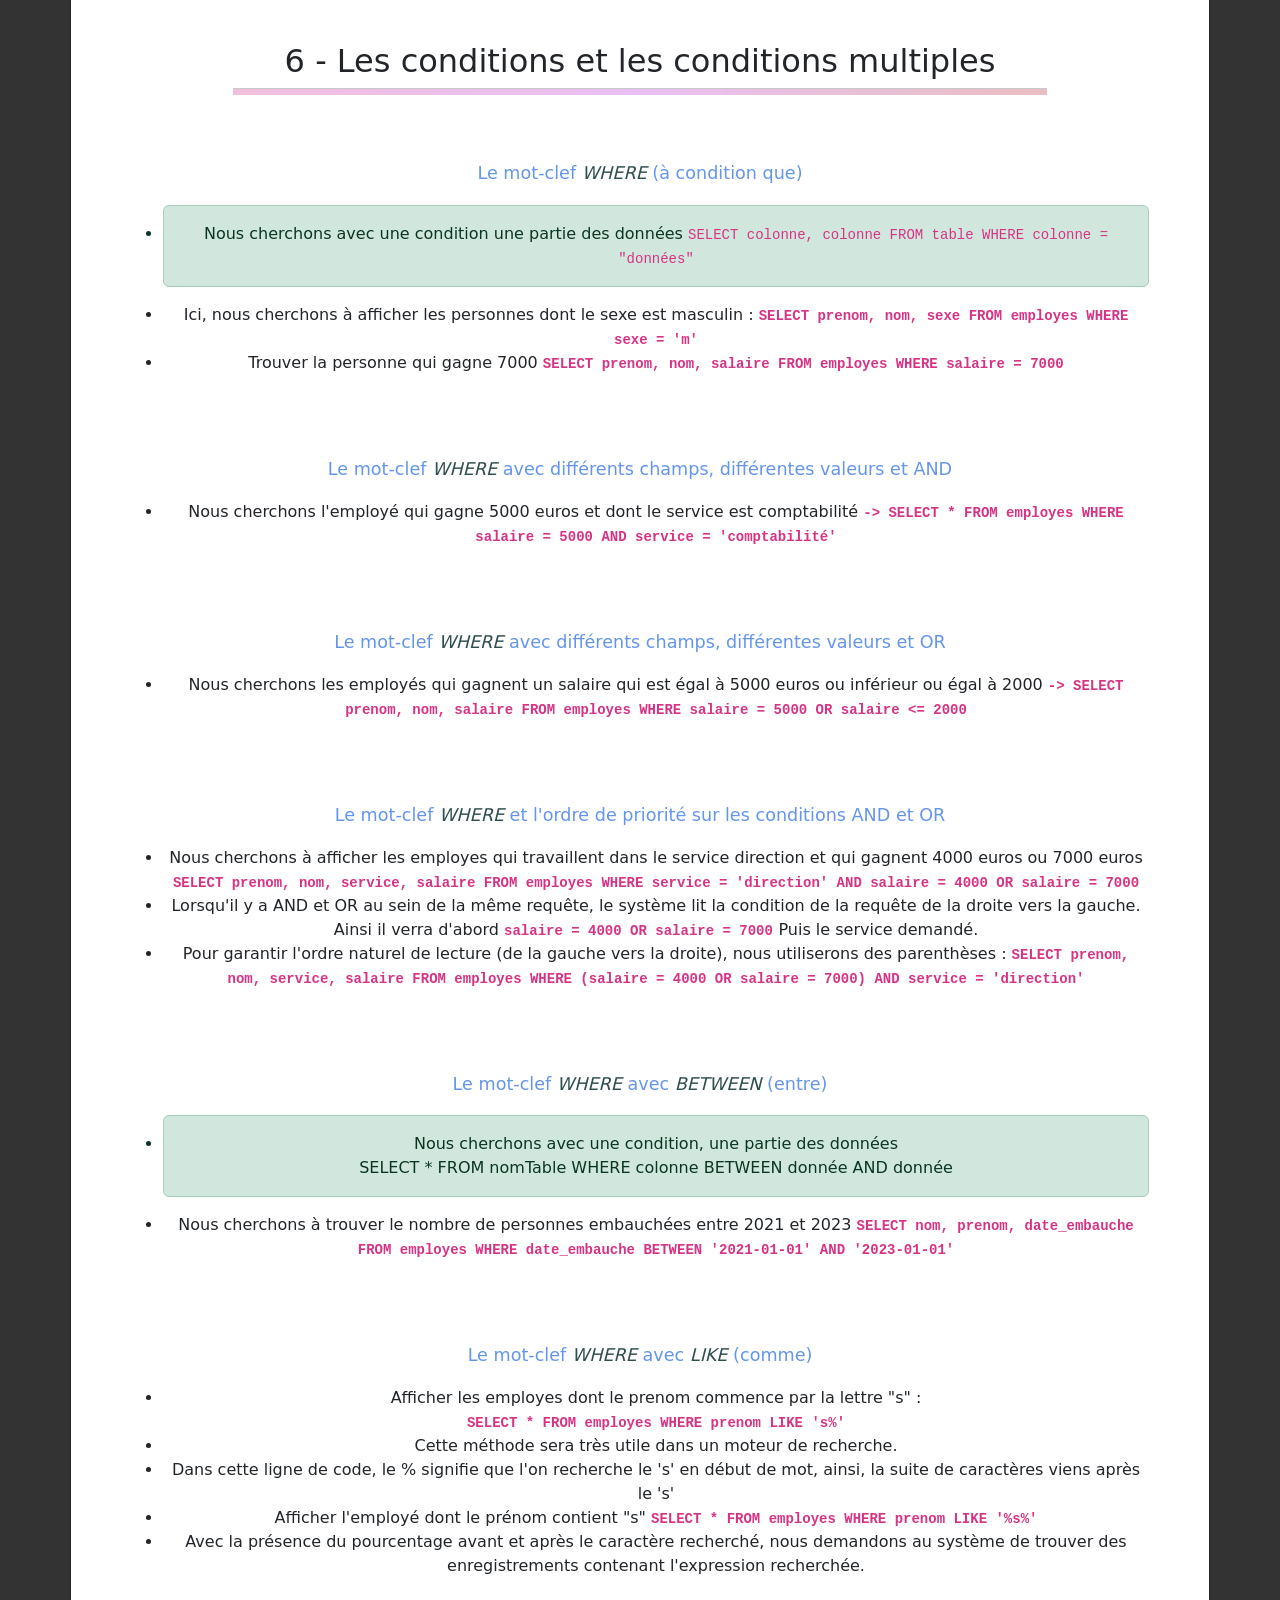
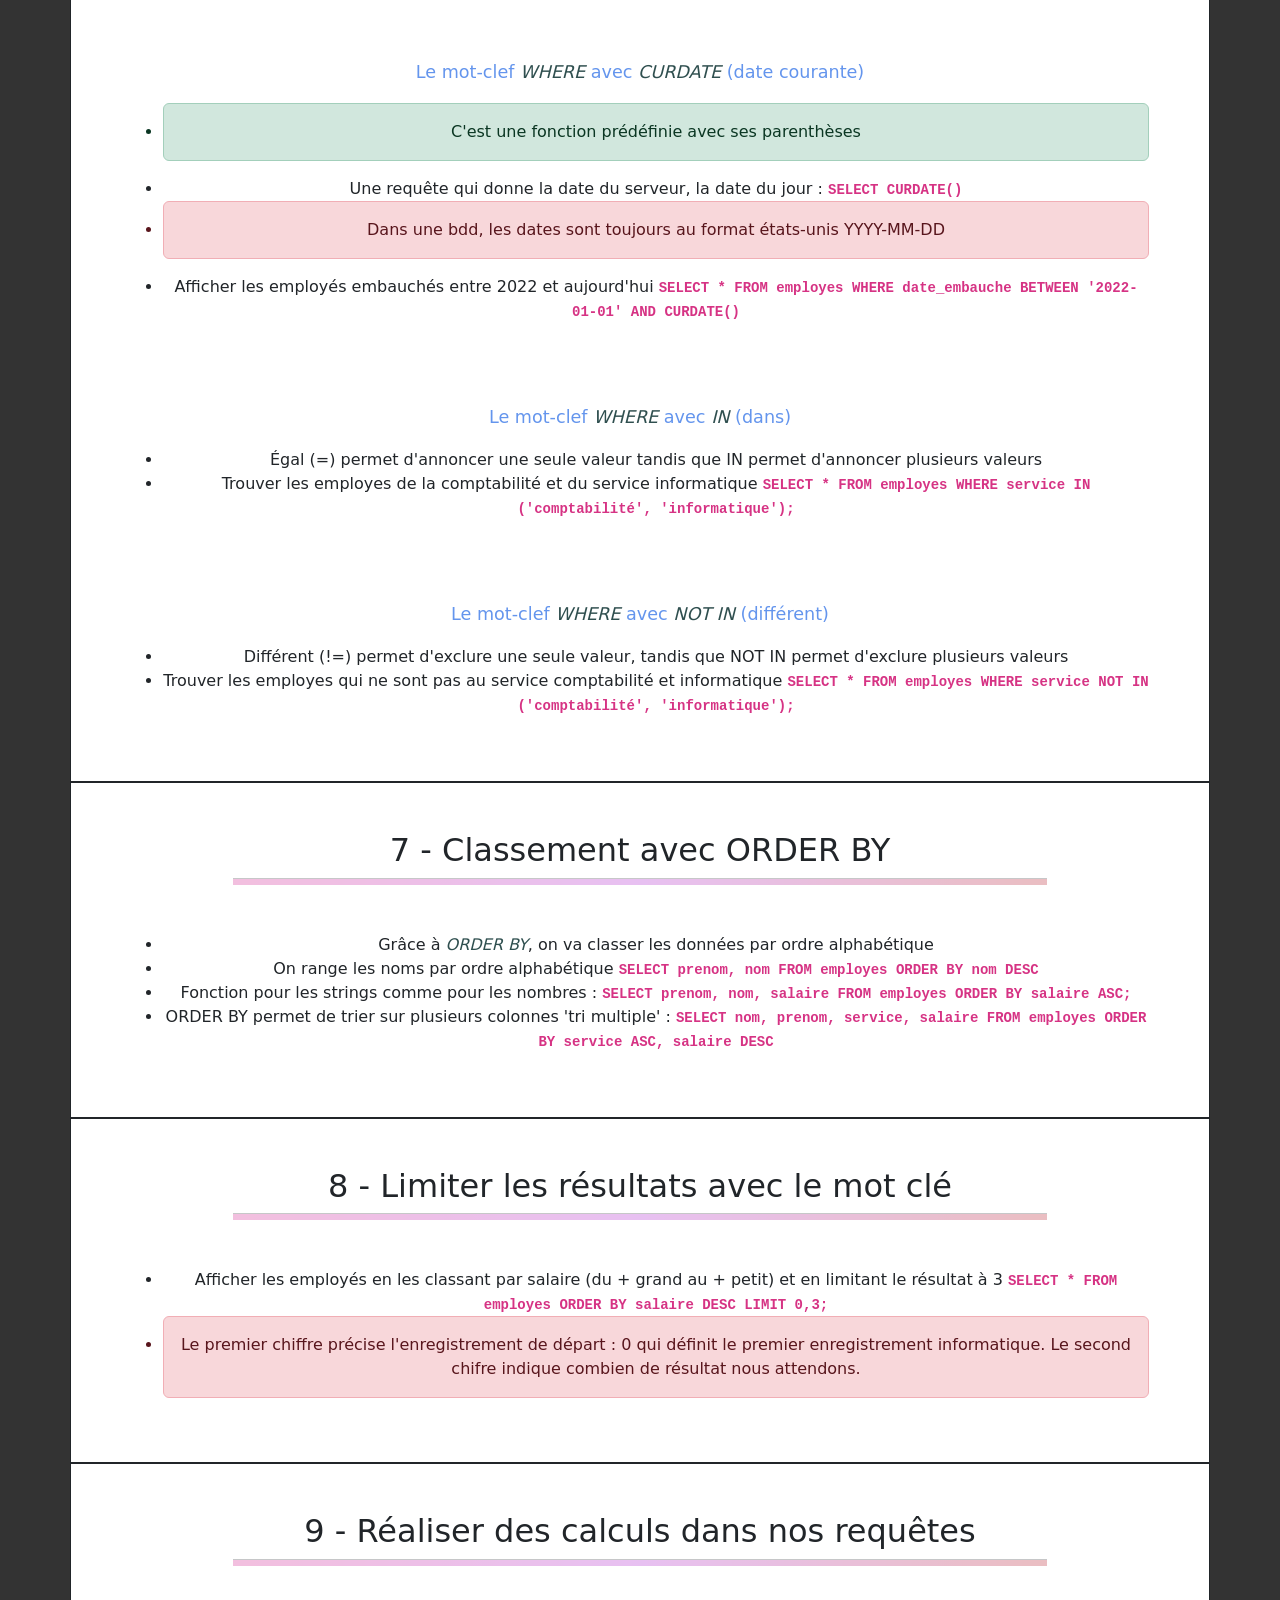
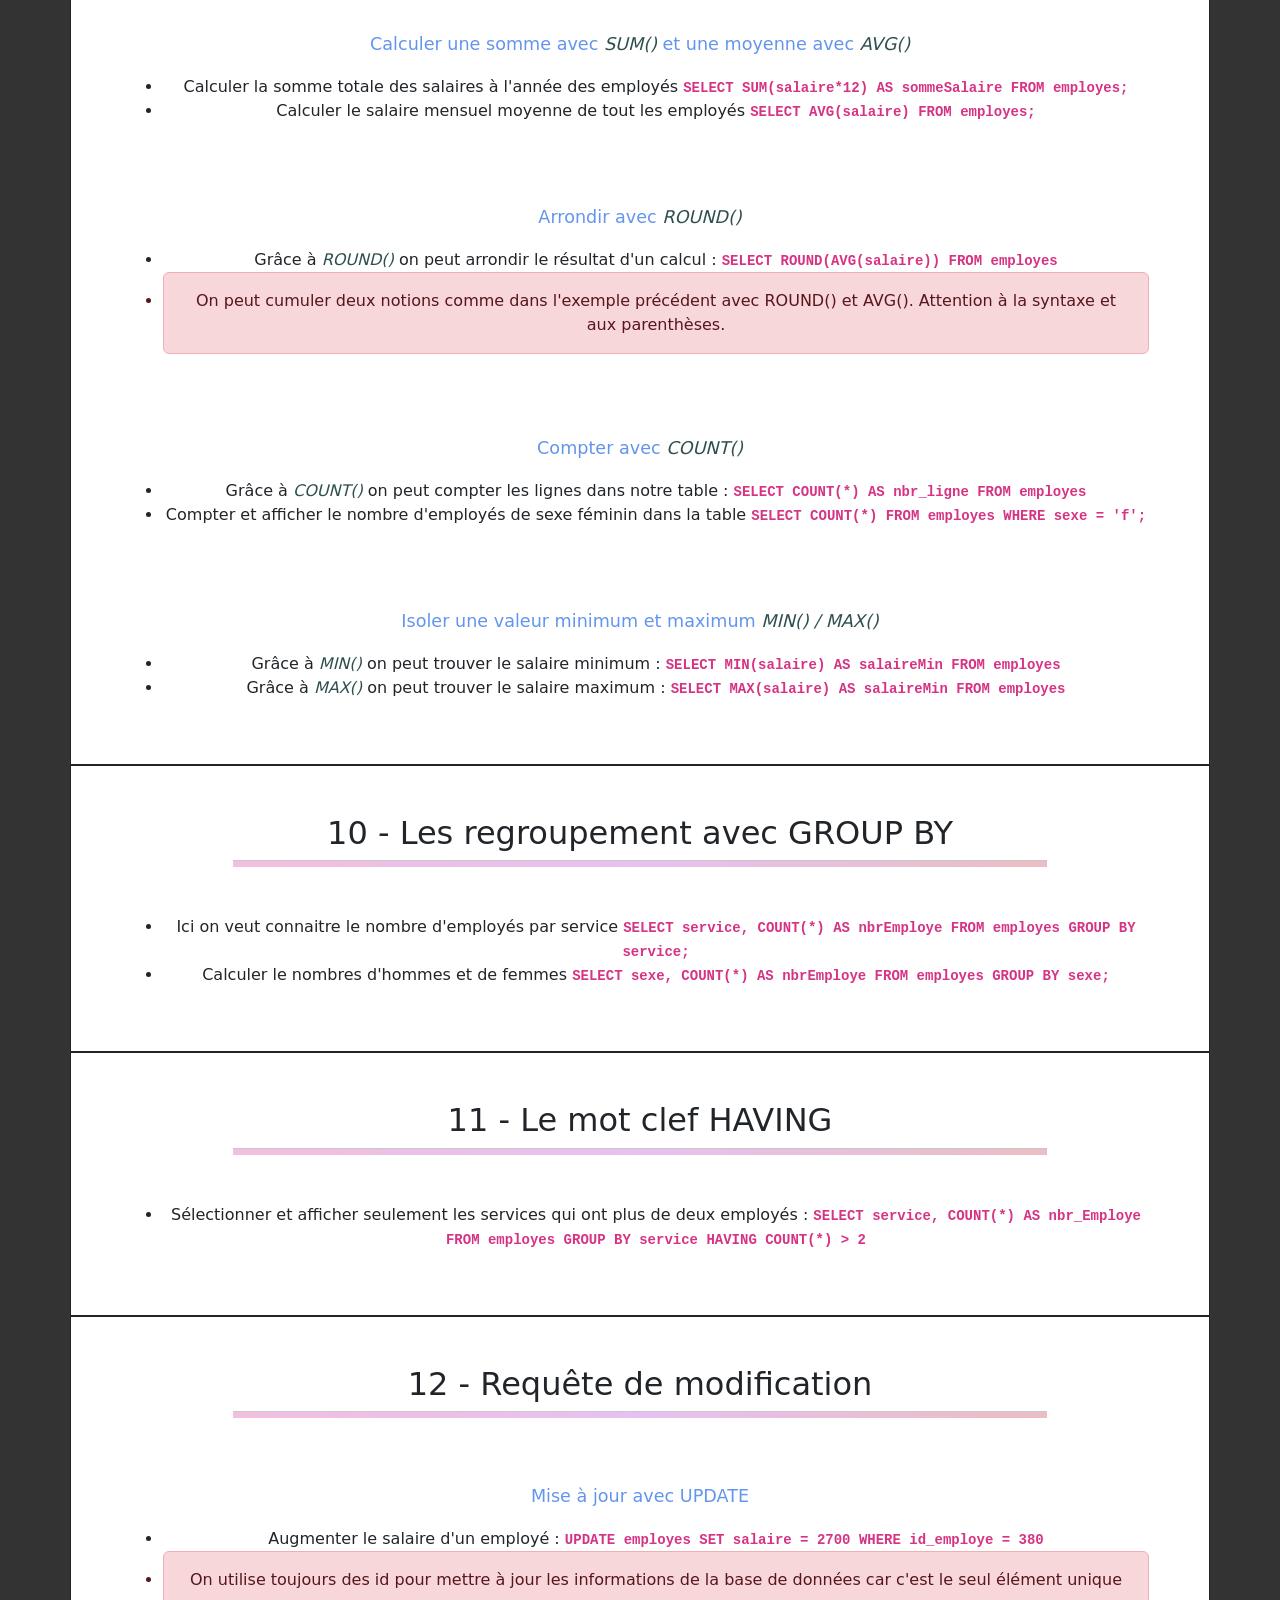
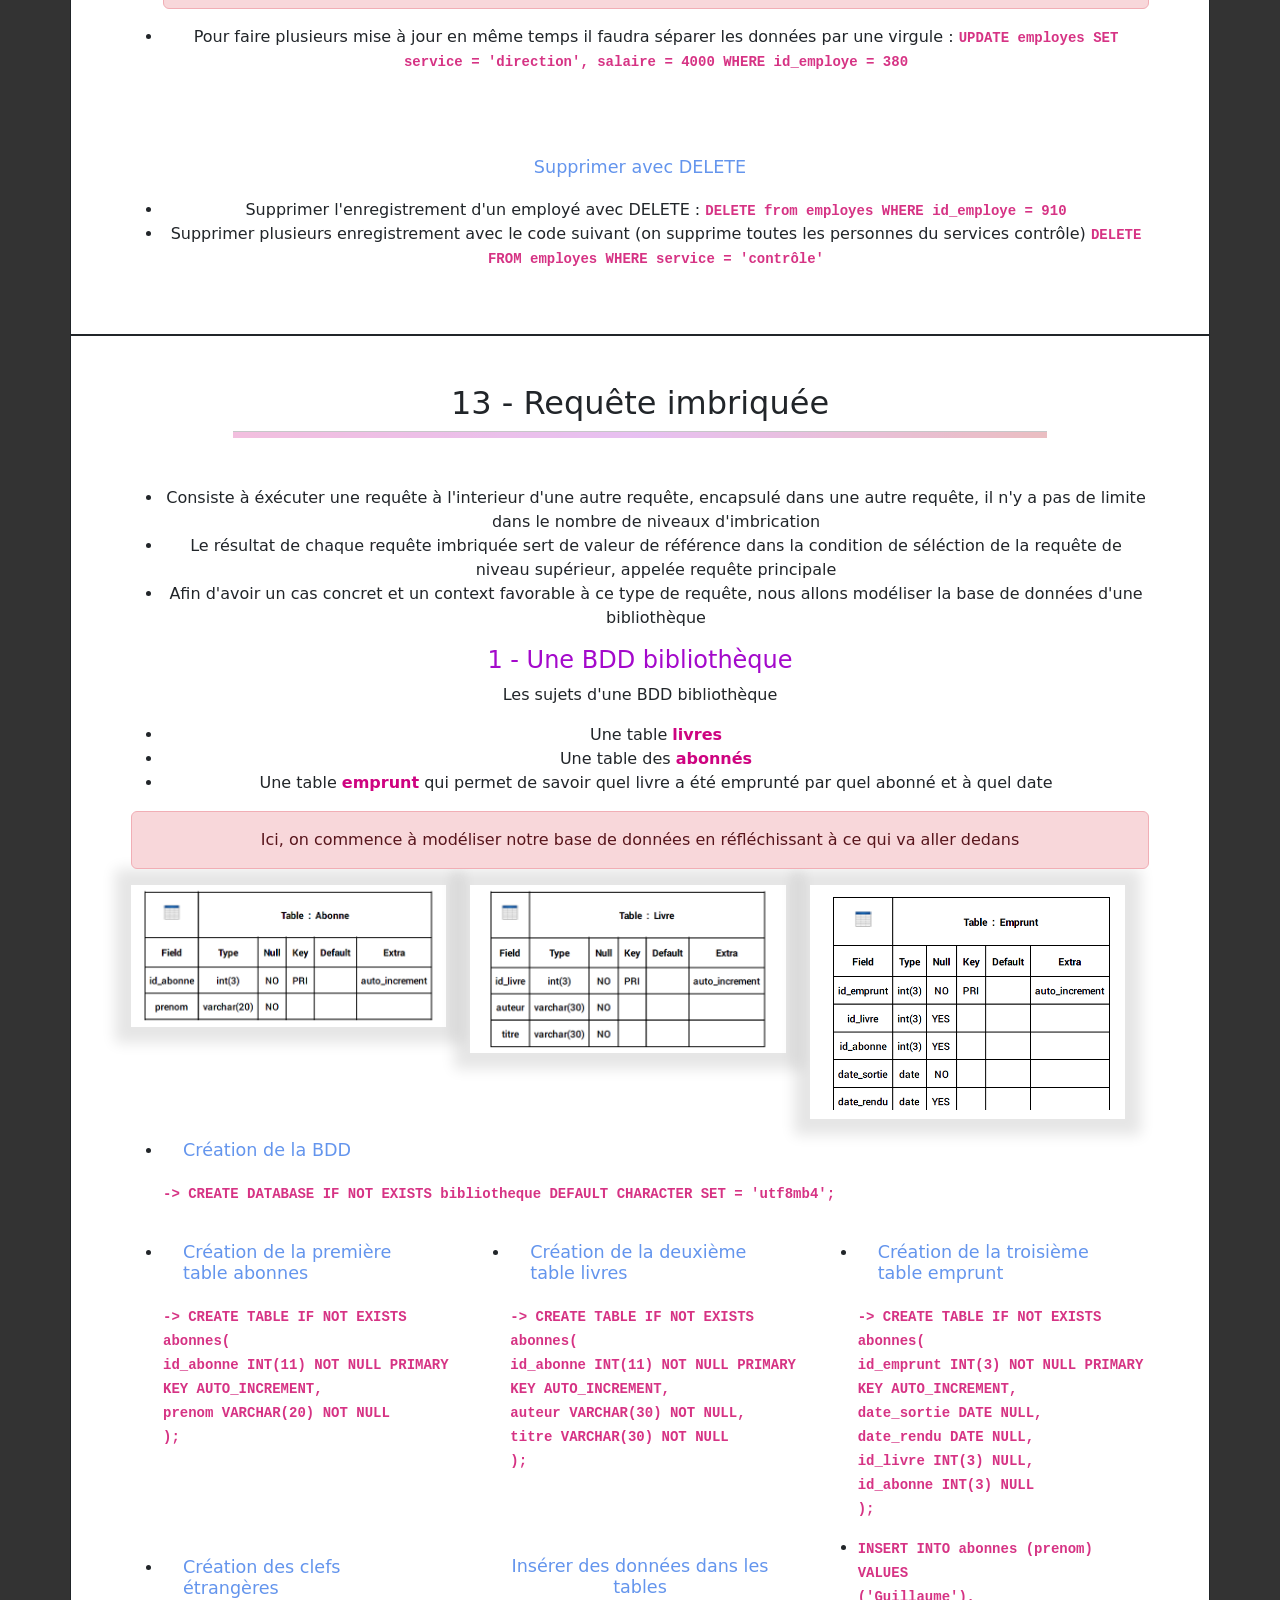
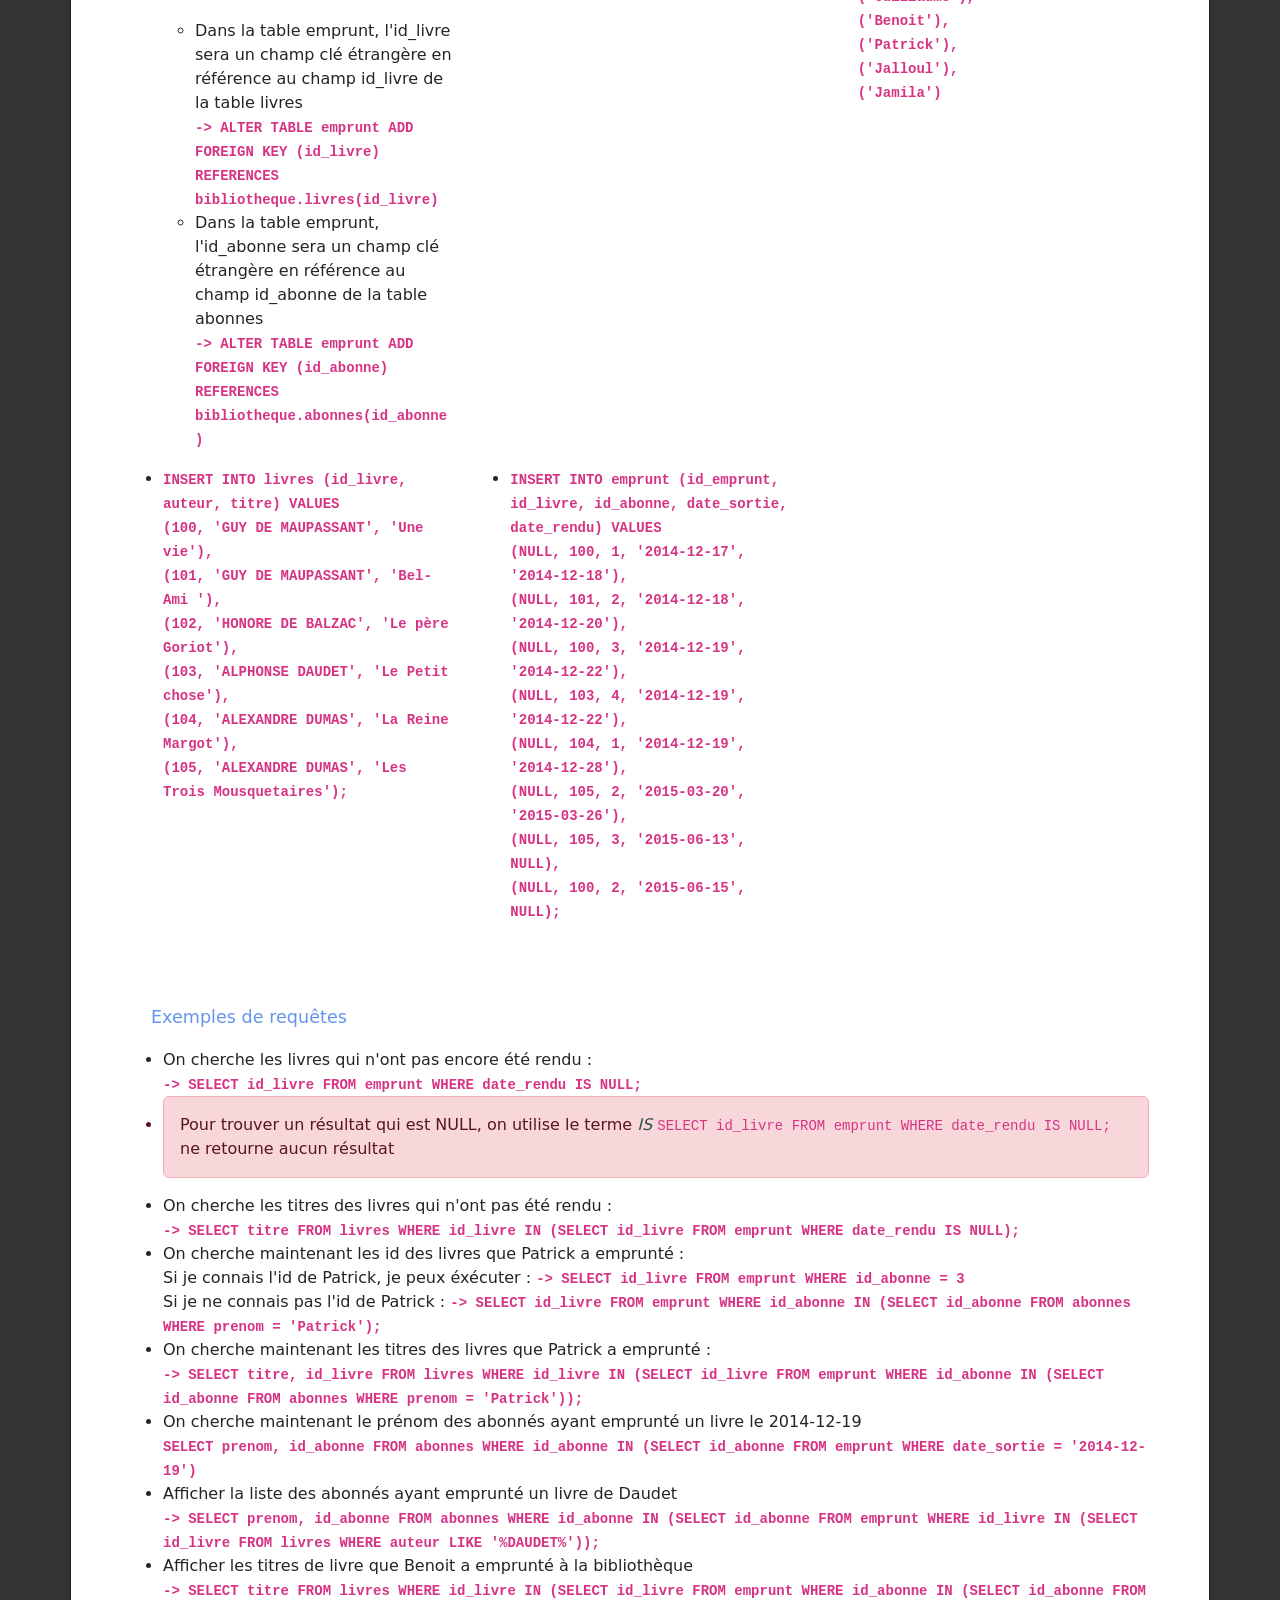
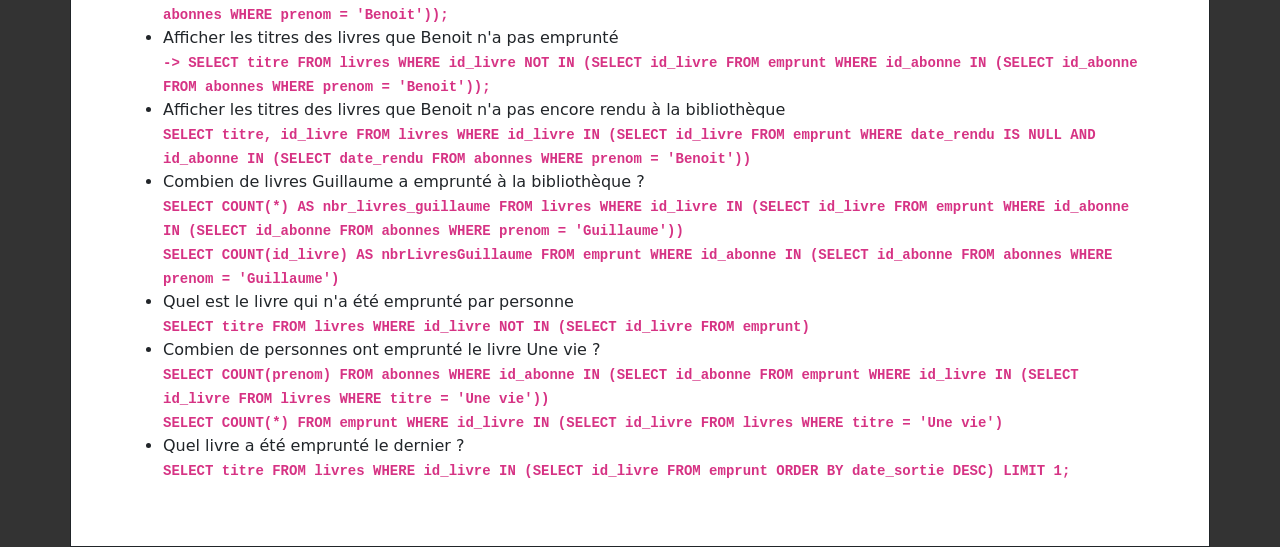
==== commit 2471ad49: "update" ====
--- a/01_SQL/clause_sql.html
+++ b/01_SQL/clause_sql.html
@@ -875,7 +875,7 @@
                                    On cherche les livres qui n'ont pas encore été rendu : <br>
                                    <strong>
                                         <code>
-                                             -> SELECT id_livre FROM emprunt WHERE date_rendu IS NULL;
+                                             -> SELECT id_livre FROM emprunt WHERE date_rendu IS NULL; <!-- 100 et 105 -->
                                         </code>
                                    </strong>
                              </li>
@@ -891,6 +891,116 @@
                                         </code>
                                    </strong>
                               </li>
+                              <li>
+                                   On cherche maintenant les id des livres que Patrick a emprunté : <br>
+                                   Si je connais l'id de Patrick, je peux éxécuter :
+                                   <strong>
+                                        <code>
+                                             -> SELECT id_livre FROM emprunt WHERE id_abonne = 3
+                                        </code>
+                                   </strong>
+                                   <br>
+                                   Si je ne connais pas l'id de Patrick :
+                                   <strong>
+                                        <code>
+                                             -> SELECT id_livre FROM emprunt WHERE id_abonne IN (SELECT id_abonne FROM abonnes WHERE prenom = 'Patrick');
+                                        </code>
+                                   </strong>
+                              </li>
+                              <li>
+                                   On cherche maintenant les titres des livres que Patrick a emprunté : <br>
+                                   <strong>
+                                        <code>
+                                             -> SELECT titre, id_livre FROM livres WHERE id_livre IN (SELECT id_livre FROM emprunt WHERE id_abonne IN (SELECT id_abonne FROM abonnes WHERE prenom = 'Patrick'));
+                                        </code>
+                                   </strong>
+                              </li>
+                              <li>
+                                   On cherche maintenant le prénom des abonnés ayant emprunté un livre le 2014-12-19 <br>
+                                   <strong>
+                                        <code>
+                                             SELECT prenom, id_abonne FROM abonnes WHERE id_abonne IN (SELECT id_abonne FROM emprunt WHERE date_sortie = '2014-12-19')
+                                             <!-- SELECT prenom, id_abonne FROM abonnes WHERE id_abonne IN (SELECT id_abonne FROM emprunt WHERE date_sortie IN (SELECT date_sortie FROM emprunt WHERE date_sortie = '2014-12-19')) -->
+                                        </code>
+                                   </strong>
+                              </li>
+                              <li>
+                                   Afficher la liste des abonnés ayant emprunté un livre de Daudet <br>
+                                   <strong>
+                                        <code>
+                                             -> SELECT prenom, id_abonne FROM abonnes WHERE id_abonne IN (SELECT id_abonne FROM emprunt WHERE id_livre IN (SELECT id_livre FROM livres WHERE auteur LIKE '%DAUDET%'));
+                                        </code>
+                                   </strong>
+                              </li>
+                              <li>
+                                   Afficher les titres de livre que Benoit a emprunté à la bibliothèque <br>
+                                   <strong>
+                                        <code>
+                                             -> SELECT titre FROM livres WHERE id_livre IN (SELECT id_livre FROM emprunt WHERE id_abonne IN (SELECT id_abonne FROM abonnes WHERE prenom = 'Benoit'));
+                                             <!-- titre IN(id_livre(id_abonne = 2)) => 100 -->
+                                        </code>
+                                   </strong>
+                              </li>
+                              <li>
+                                   Afficher les titres des livres que Benoit n'a pas emprunté <br>
+                                   <strong>
+                                        <code>
+                                             -> SELECT titre FROM livres WHERE id_livre NOT IN (SELECT id_livre FROM emprunt WHERE id_abonne IN (SELECT id_abonne FROM abonnes WHERE prenom = 'Benoit'));
+                                        </code>
+                                   </strong>
+                              </li>
+                              <li>
+                                   Afficher les titres des livres que Benoit n'a pas encore rendu à la bibliothèque <br>
+                                   <strong>
+                                        <code>
+                                             SELECT titre, id_livre FROM livres WHERE id_livre IN (SELECT id_livre FROM emprunt WHERE date_rendu IS NULL AND id_abonne IN (SELECT date_rendu FROM abonnes WHERE prenom = 'Benoit'))
+                                        </code>
+                                   </strong>
+                              </li>
+                              <li>
+                                   Combien de livres Guillaume a emprunté à la bibliothèque ? <br>
+                                   <strong>
+                                        <code>
+                                             SELECT COUNT(*) AS nbr_livres_guillaume FROM livres WHERE id_livre IN (SELECT id_livre FROM emprunt WHERE id_abonne IN (SELECT id_abonne FROM abonnes WHERE prenom = 'Guillaume'))
+                                        </code>
+                                   </strong>
+                                   <br>
+                                   <strong>
+                                        <code>
+                                             SELECT COUNT(id_livre) AS nbrLivresGuillaume FROM emprunt WHERE id_abonne IN (SELECT id_abonne FROM abonnes WHERE prenom = 'Guillaume')
+                                        </code>
+                                   </strong>
+                              </li>
+                              <li>
+                                   Quel est le livre qui n'a été emprunté par personne <br>
+                                   <strong>
+                                        <code>
+                                             SELECT titre FROM livres WHERE id_livre NOT IN (SELECT id_livre FROM emprunt)
+                                        </code>
+                                   </strong>
+                              </li>
+                              <li>
+                                   Combien de personnes ont emprunté le livre Une vie ? <br>
+                                   <strong>
+                                        <code>
+                                             SELECT COUNT(prenom) FROM abonnes WHERE id_abonne IN (SELECT id_abonne FROM emprunt WHERE id_livre IN (SELECT id_livre FROM livres WHERE titre = 'Une vie'))
+                                        </code>
+                                   <br>
+                              
+                                        <code>
+                                             SELECT COUNT(*) FROM emprunt WHERE id_livre IN (SELECT id_livre FROM livres WHERE titre = 'Une vie')
+                                        </code>
+                                   </strong>
+                                   
+                              </li>
+                              <li>
+                                   Quel livre a été emprunté le dernier ? <br>
+                                   <strong>
+                                        <code>
+                                             SELECT titre FROM livres WHERE id_livre IN (SELECT id_livre FROM emprunt ORDER BY date_sortie DESC) LIMIT 1;
+                                        </code>
+                                   </strong>
+                              </li>
                          </ul>
                      </div>
                </div>
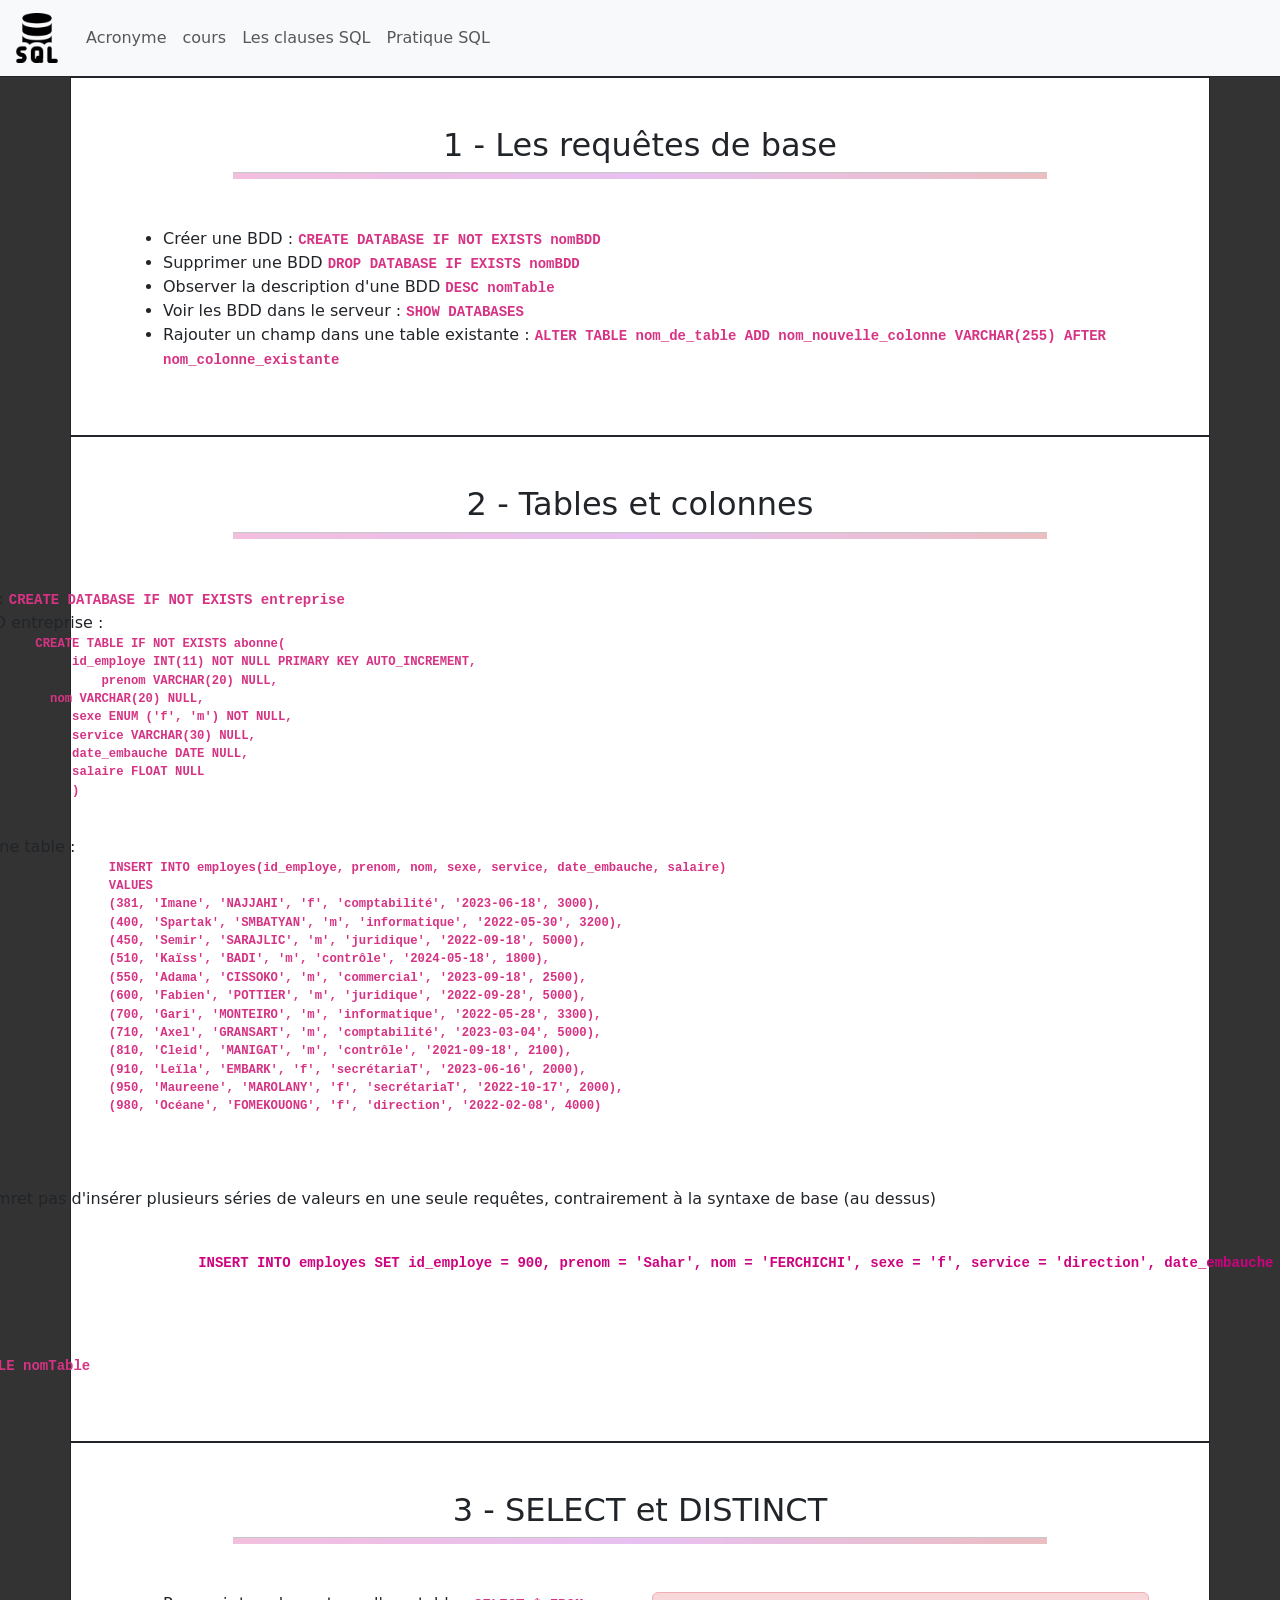
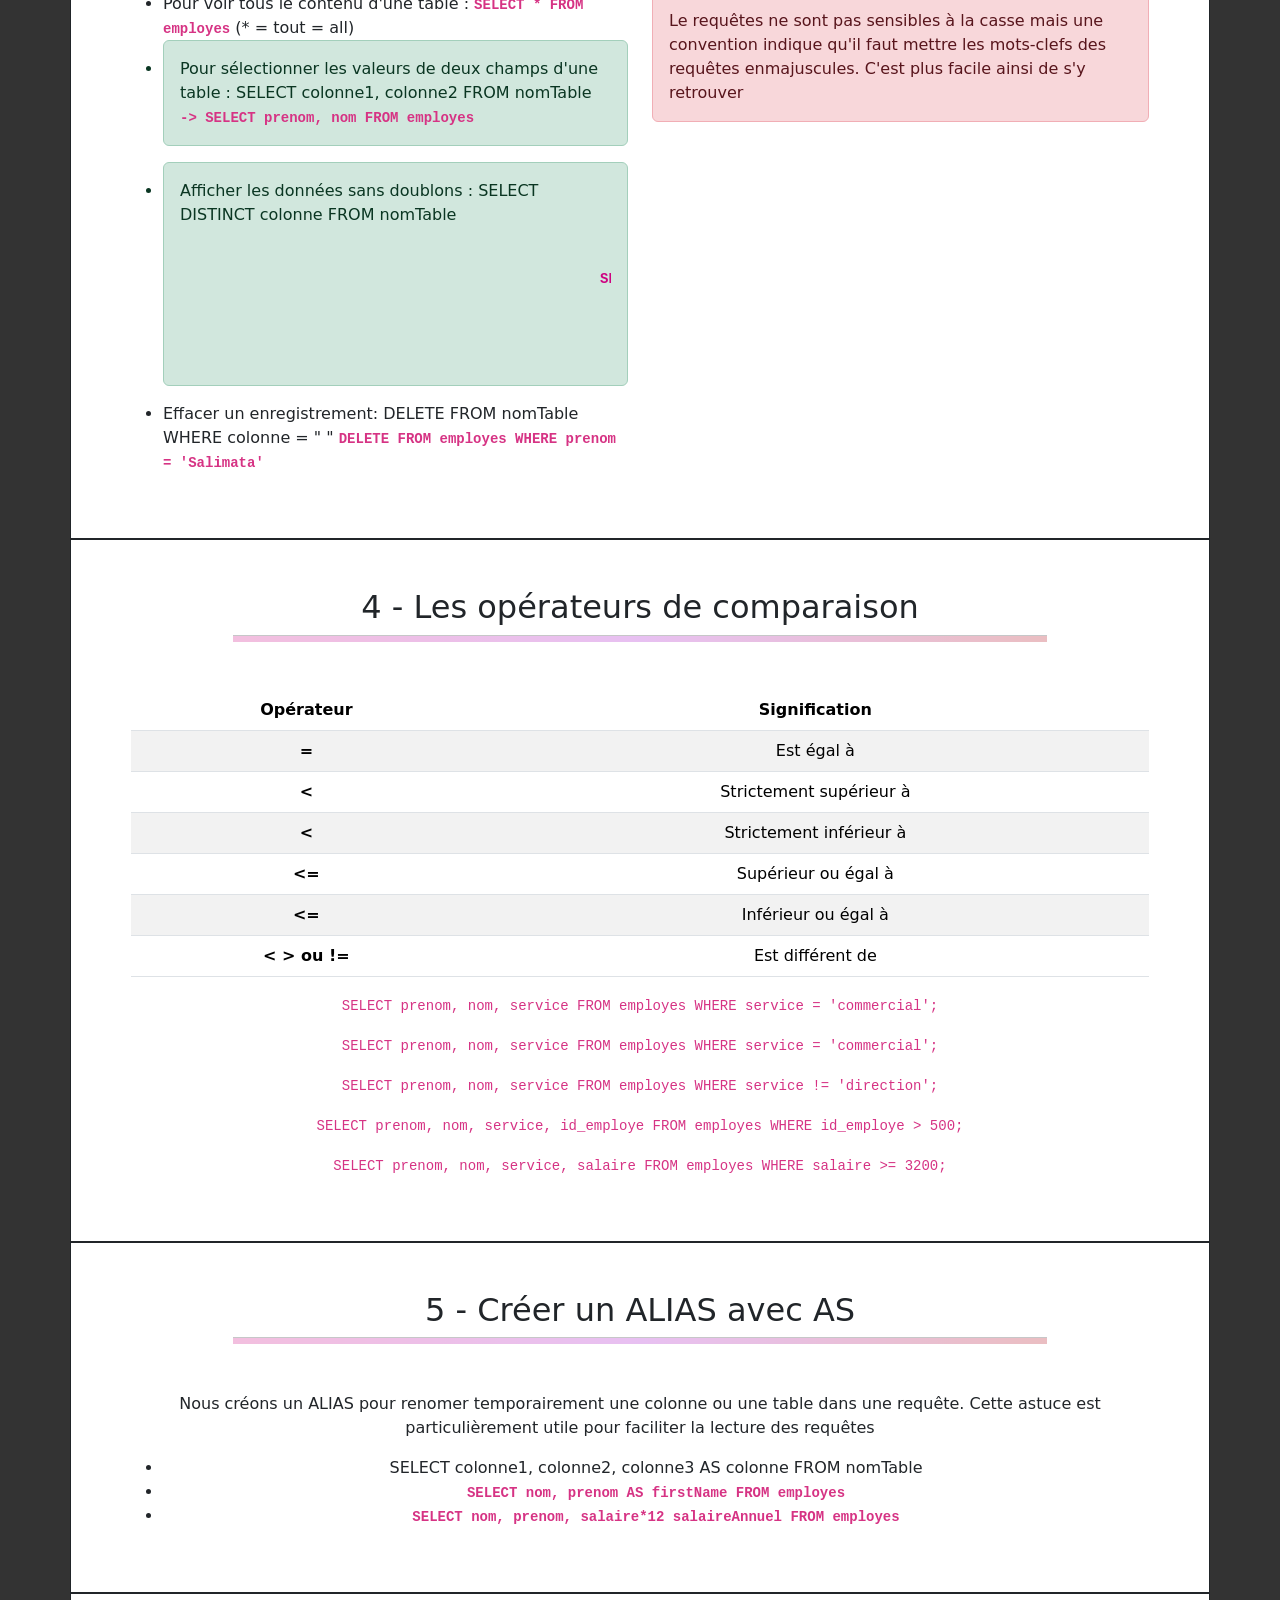
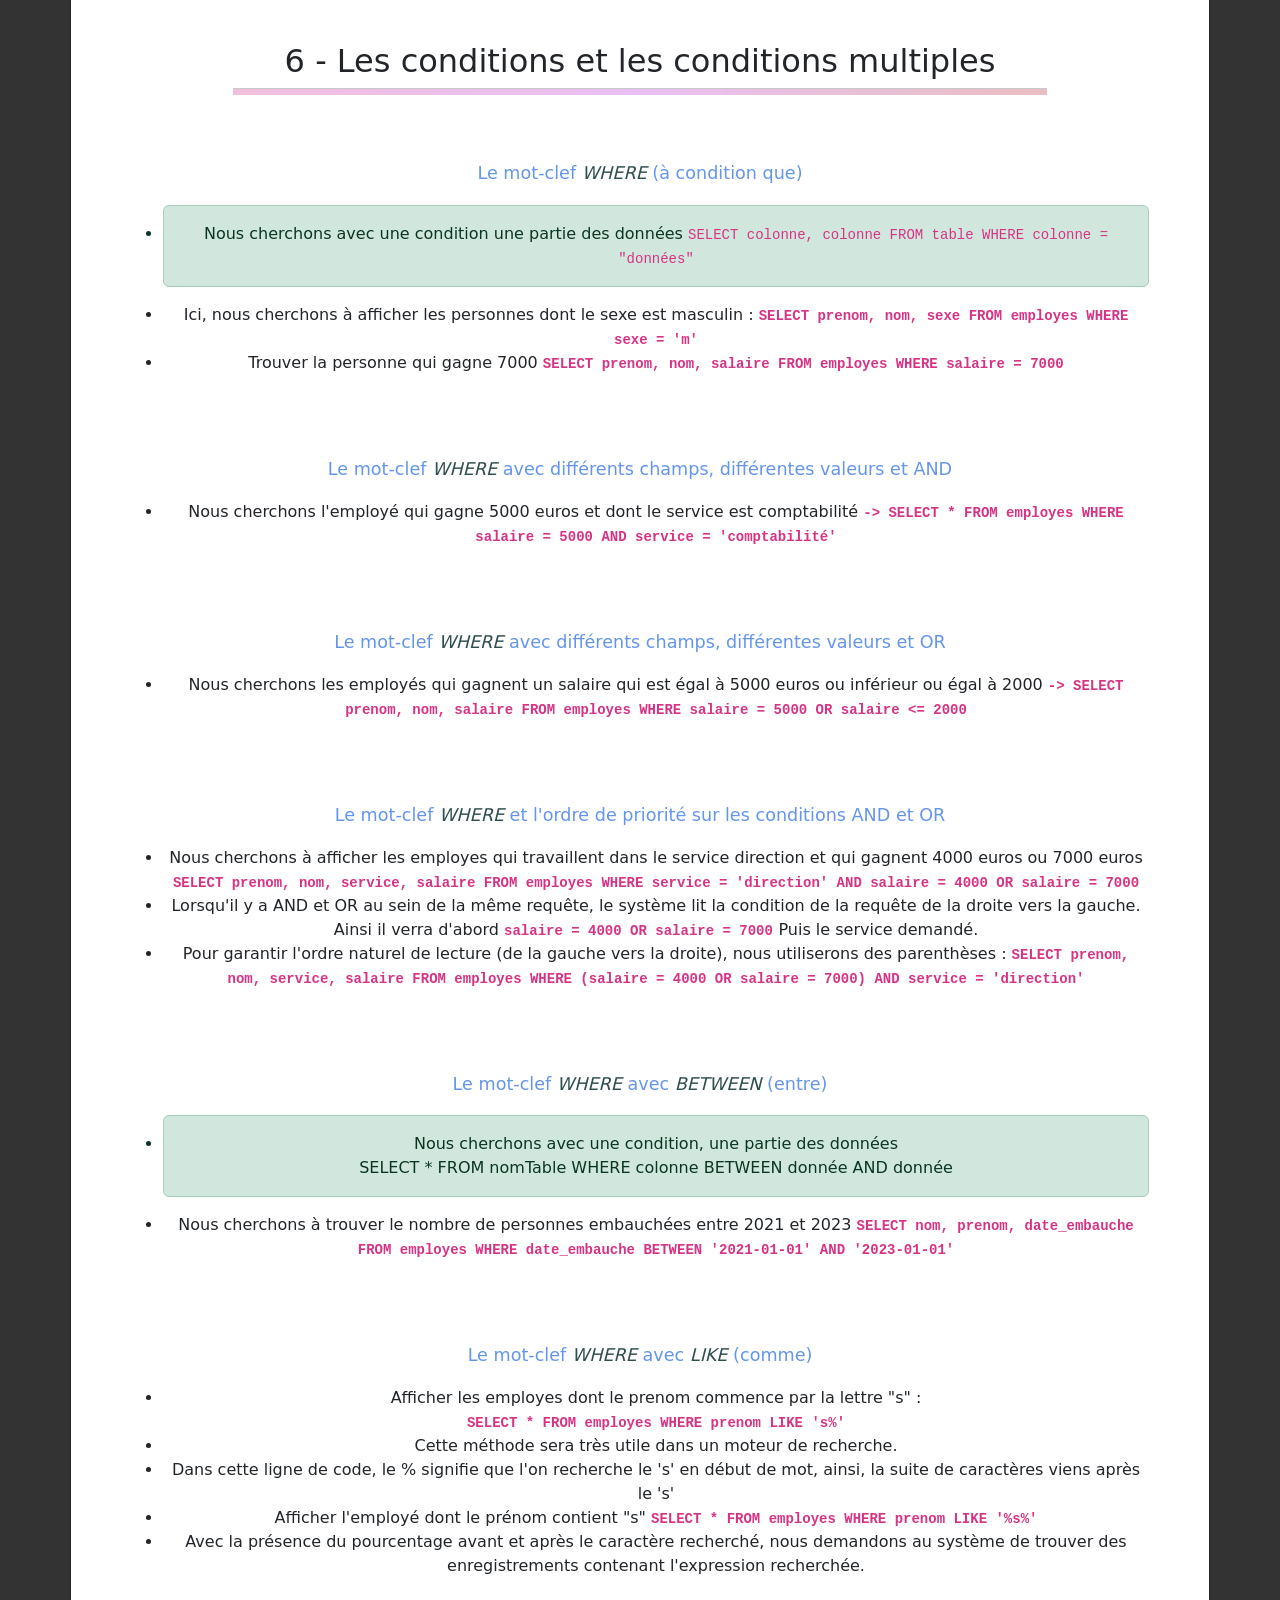
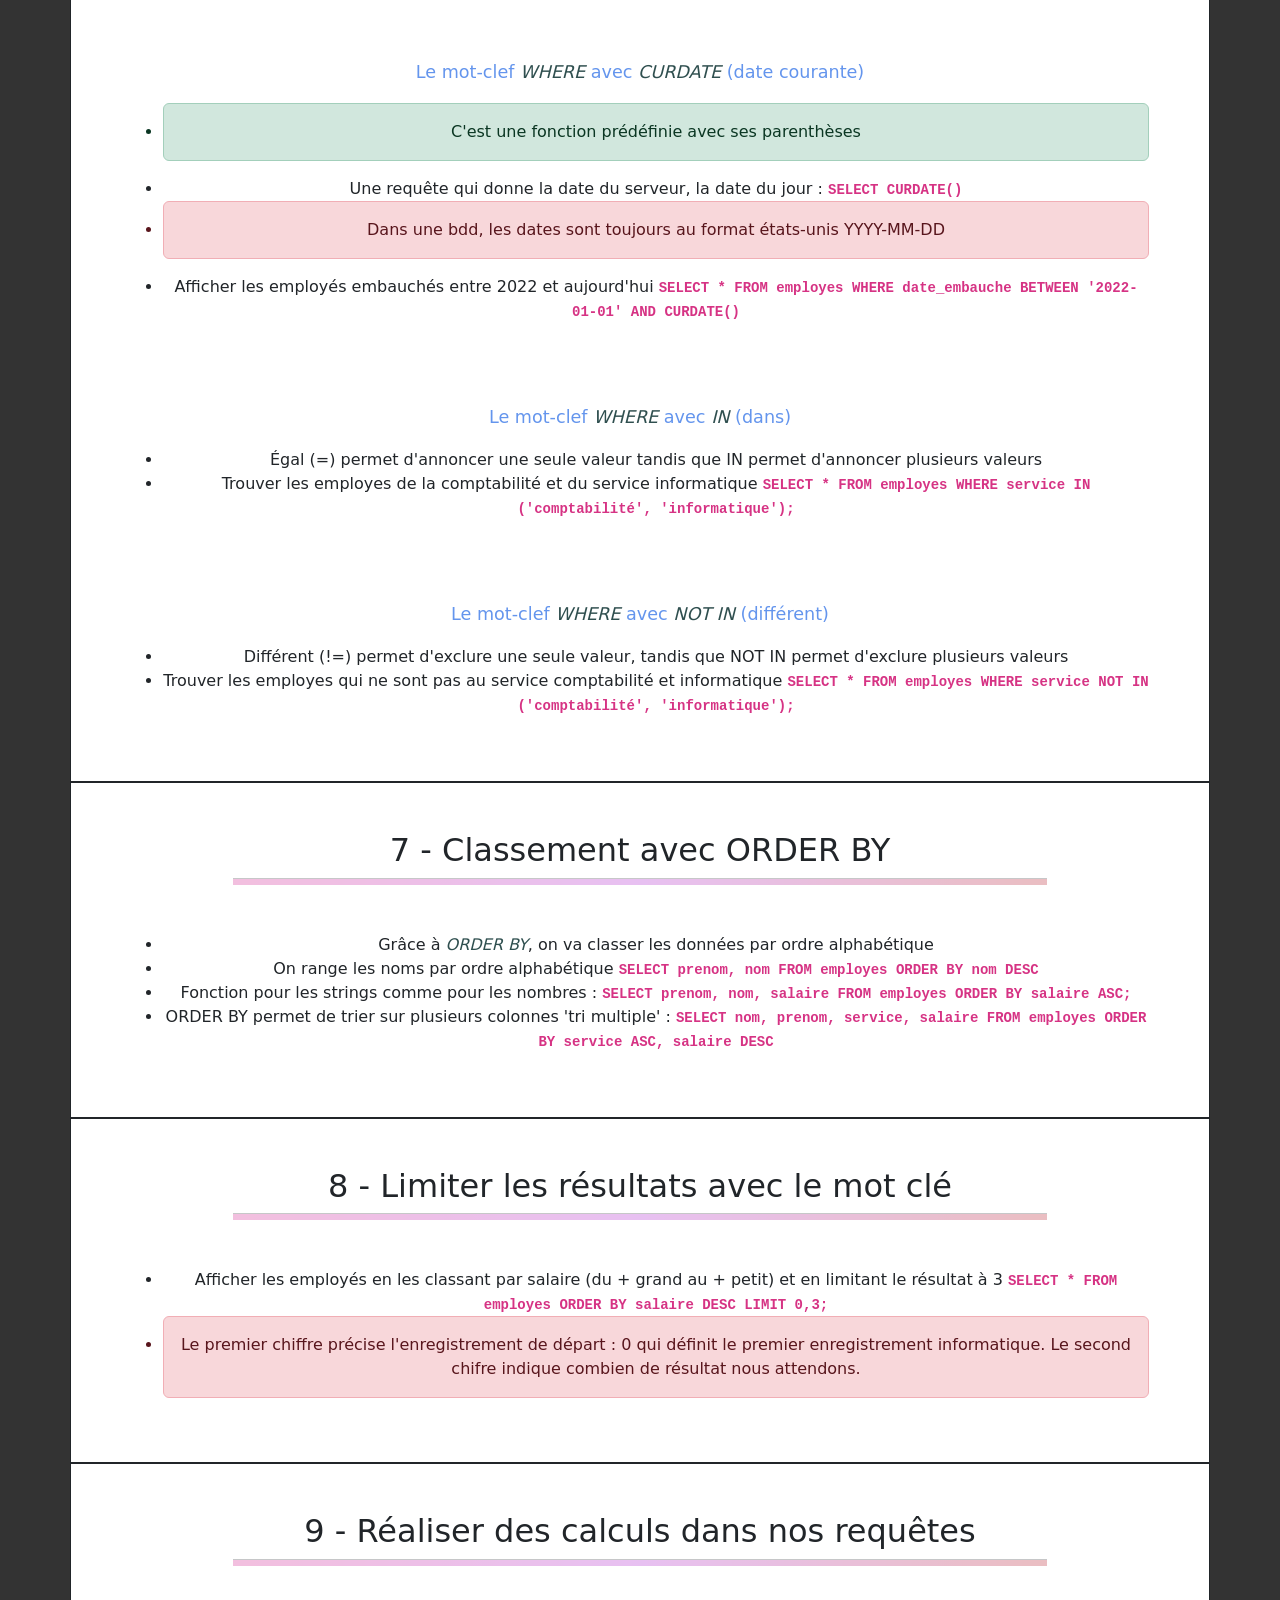
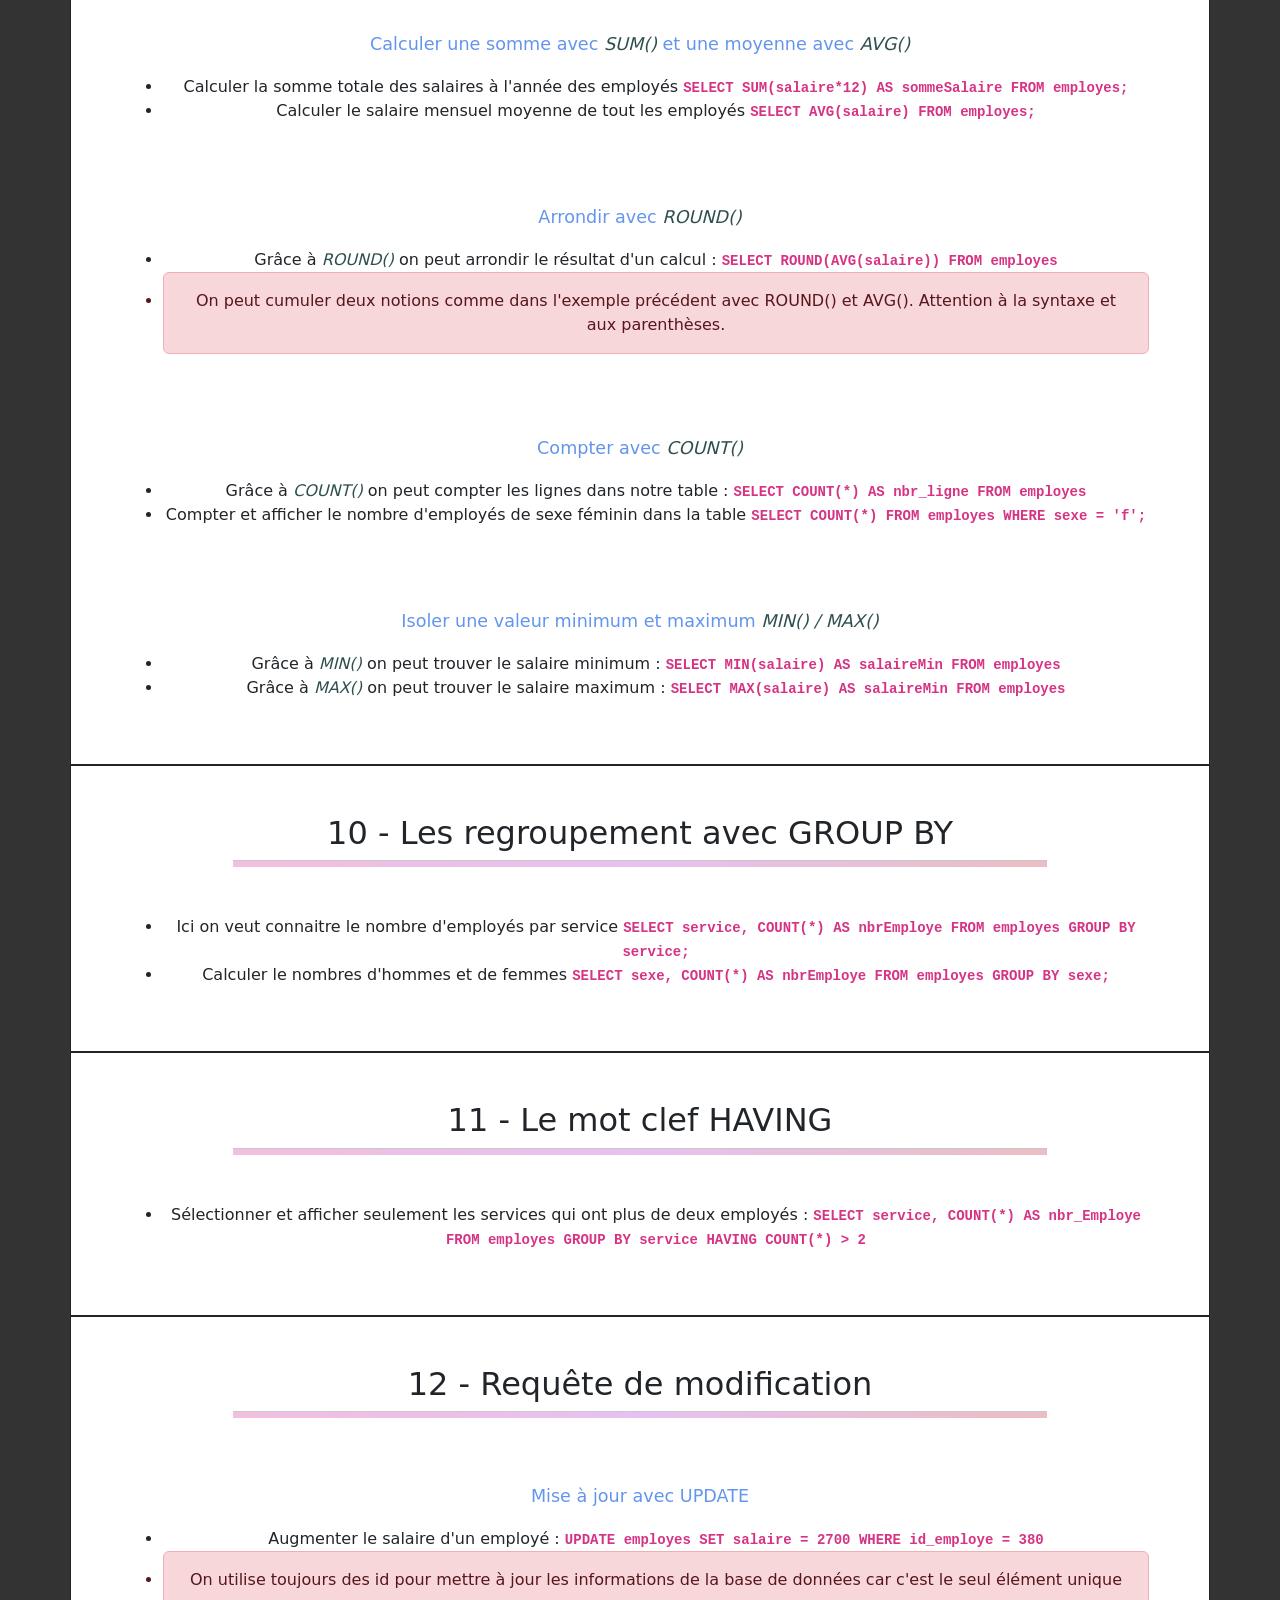
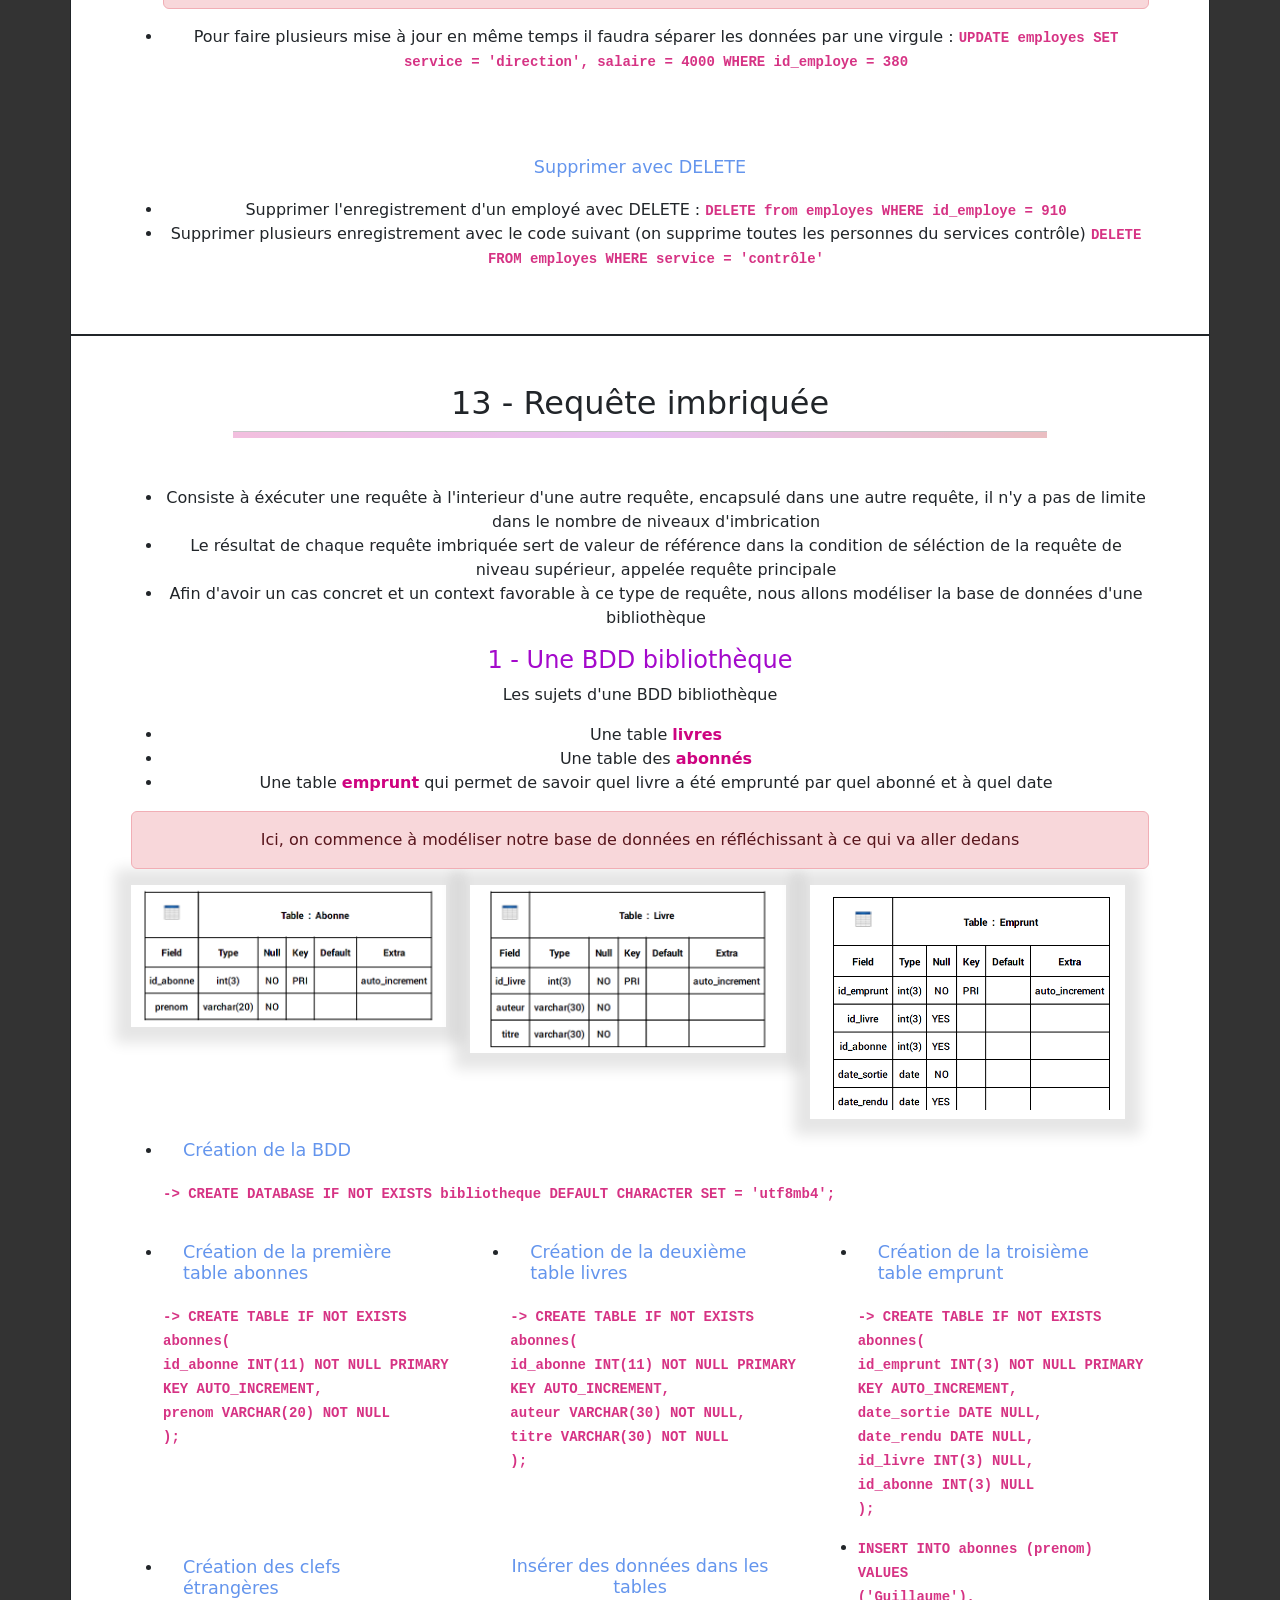
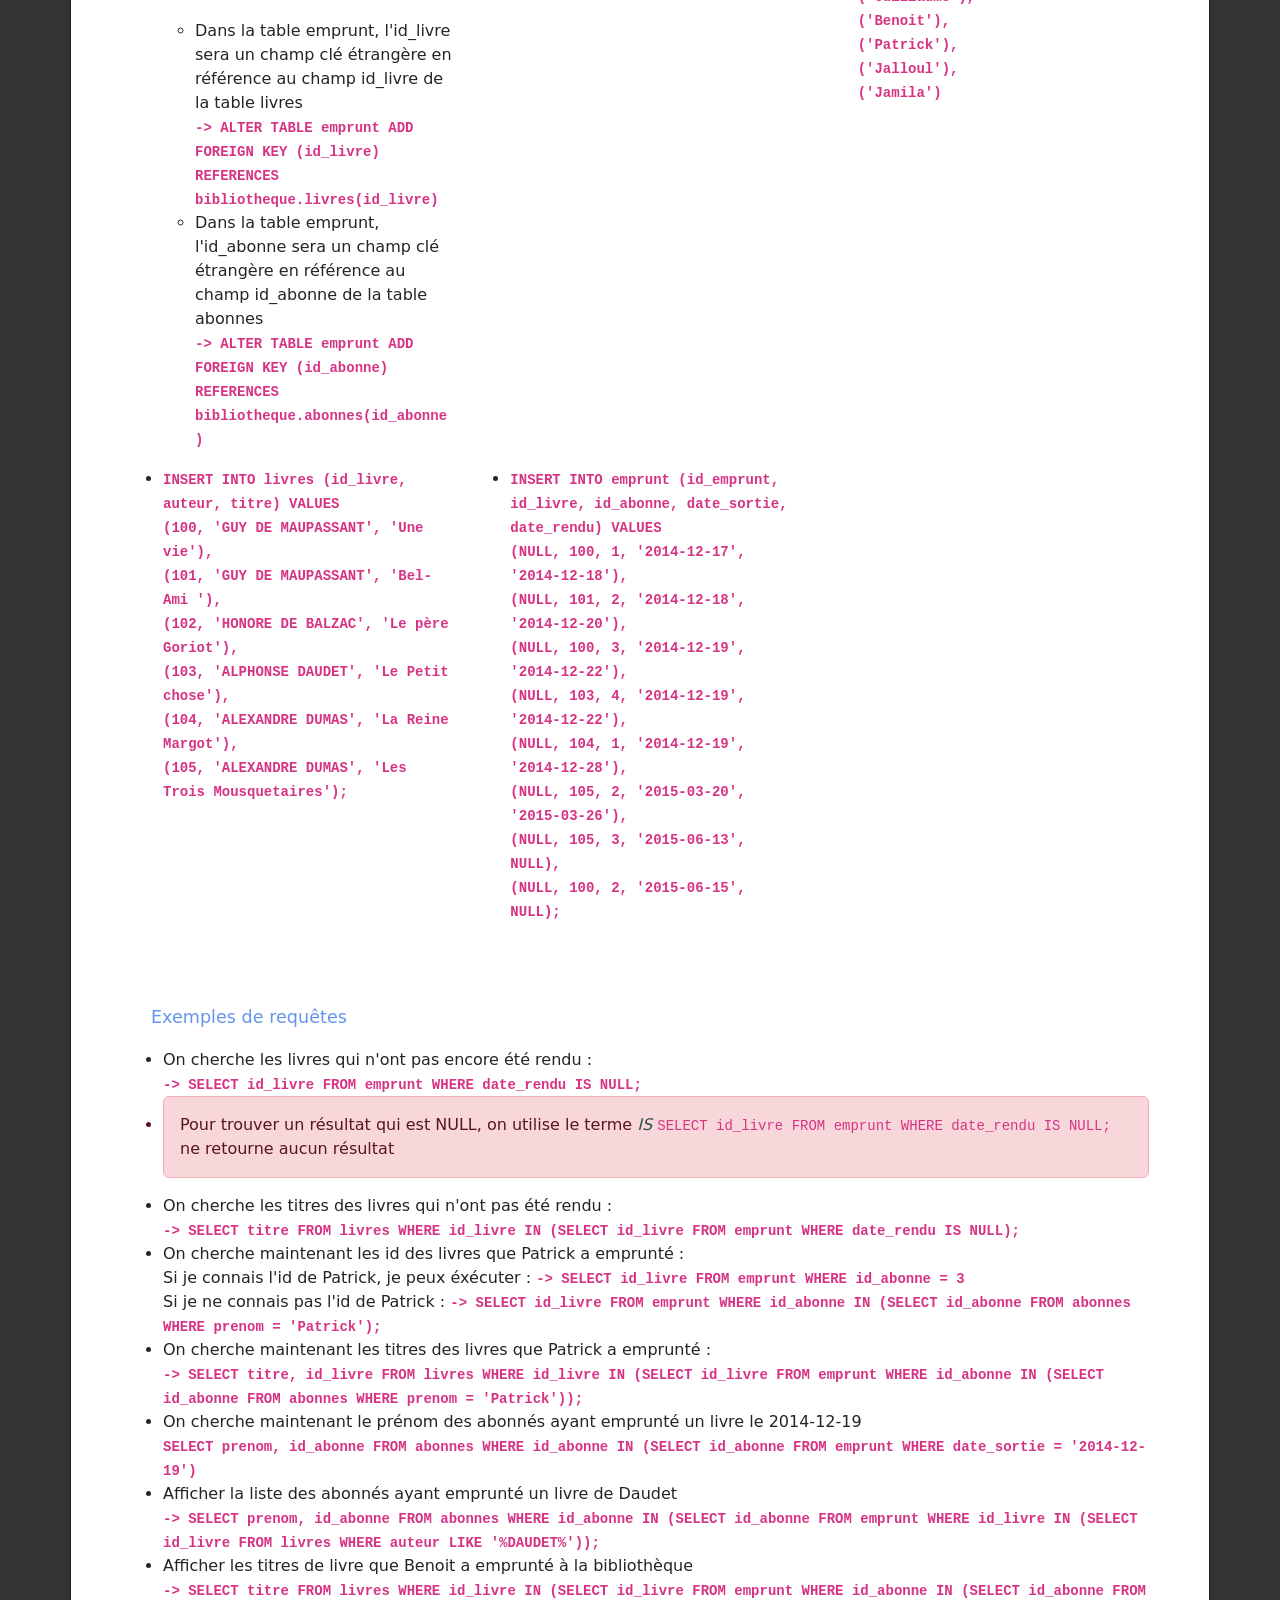
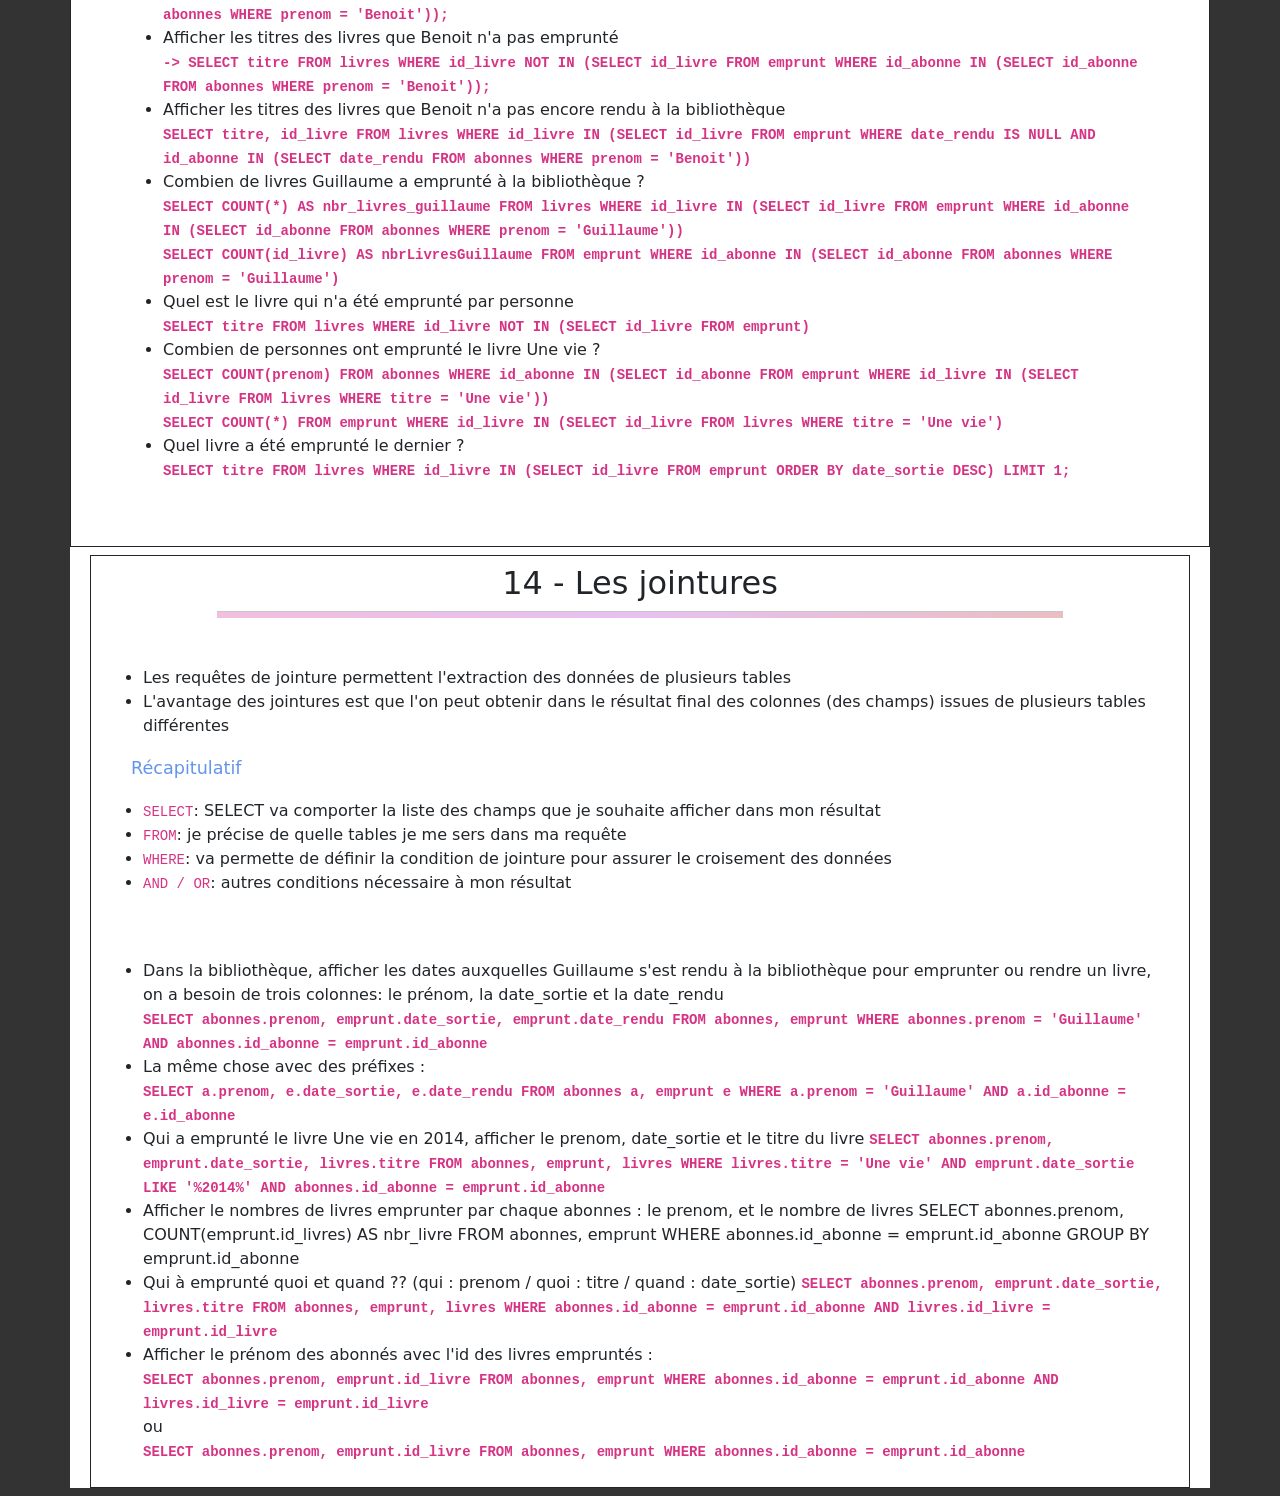
==== commit e5b48d88: "update 11-06-2024" ====
--- a/01_SQL/clause_sql.html
+++ b/01_SQL/clause_sql.html
@@ -1005,7 +1005,81 @@
                      </div>
                </div>
 
-
+               <div class="row m-2 border border-dark p-2">
+                    <div class="col-sm-12">
+                         <h2 class="text-center ">14 - Les jointures</h2>
+                         <hr>
+                    </div>
+                    <div class="col-sm-12 mt-5">
+                         <ul>
+                              <li>Les requêtes de jointure permettent l'extraction des données de plusieurs tables</li>
+                              <li>L'avantage des jointures est que l'on peut obtenir dans le résultat final des colonnes (des champs) issues de plusieurs tables différentes</li>
+                         </ul>
+                         <h6>Récapitulatif</h6>
+                         <ul>
+                              <li><code>SELECT</code>: SELECT va comporter la liste des champs que je souhaite afficher dans mon résultat</li>
+                              <li><code>FROM</code>: je précise de quelle tables je me sers dans ma requête</li>
+                              <li><code>WHERE</code>: va permette de définir la condition de jointure pour assurer le croisement des données</li>
+                              <li><code>AND / OR</code>: autres conditions nécessaire à mon résultat</li>
+                         </ul>
+                    </div>
+                    <div class="col-sm-12 mt-5">
+                         <ul>
+                              <li>
+                                   Dans la bibliothèque, afficher les dates auxquelles Guillaume s'est rendu à la bibliothèque pour emprunter ou rendre un livre, on a besoin de trois colonnes: le prénom, la date_sortie et la date_rendu <br>
+                                   <strong>
+                                        <code>
+                                             SELECT abonnes.prenom, emprunt.date_sortie, emprunt.date_rendu FROM abonnes, emprunt WHERE abonnes.prenom = 'Guillaume' AND abonnes.id_abonne = emprunt.id_abonne
+                                        </code>
+                                   </strong>
+                              </li>
+                              <li>
+                                   La même chose avec des préfixes : <br>
+                                   <strong>
+                                        <code>
+                                             SELECT a.prenom, e.date_sortie, e.date_rendu FROM abonnes a, emprunt e WHERE a.prenom = 'Guillaume' AND a.id_abonne = e.id_abonne
+                                        </code>
+                                   </strong>
+                              </li>
+                              <li>
+                                   Qui a emprunté le livre Une vie en 2014, afficher le prenom, date_sortie et le titre du livre
+                                   <strong>
+                                        <code>
+                                             SELECT abonnes.prenom, emprunt.date_sortie, livres.titre FROM abonnes, emprunt, livres WHERE livres.titre = 'Une vie' AND  emprunt.date_sortie LIKE '%2014%' AND abonnes.id_abonne = emprunt.id_abonne
+                                        </code>
+                                   </strong> 
+                              </li>
+                              <li>
+                                   Afficher le nombres de livres emprunter par chaque abonnes : le prenom, et le nombre de livres
+                                   SELECT abonnes.prenom, COUNT(emprunt.id_livres) AS nbr_livre FROM abonnes, emprunt WHERE abonnes.id_abonne = emprunt.id_abonne GROUP BY emprunt.id_abonne
+                              </li>
+                              <li>
+                                   Qui à emprunté quoi et quand ?? (qui : prenom / quoi : titre / quand : date_sortie)
+                                   <strong>
+                                        <code>
+                                             SELECT abonnes.prenom, emprunt.date_sortie, livres.titre FROM abonnes, emprunt, livres WHERE abonnes.id_abonne = emprunt.id_abonne AND livres.id_livre = emprunt.id_livre
+                                        </code>
+                                   </strong>
+                              </li>
+                              <li>
+                                   Afficher le prénom des abonnés avec l'id des livres empruntés : <br>
+                                   <strong>
+                                        <code>
+                                             SELECT abonnes.prenom, emprunt.id_livre FROM abonnes, emprunt WHERE abonnes.id_abonne = emprunt.id_abonne AND livres.id_livre = emprunt.id_livre
+                                        </code>
+                                   </strong>
+                                   <br>
+                                   ou
+                                   <br>
+                                   <strong>
+                                        <code>
+                                             SELECT abonnes.prenom, emprunt.id_livre FROM abonnes, emprunt WHERE abonnes.id_abonne = emprunt.id_abonne
+                                        </code>
+                                   </strong>
+                              </li>
+                         </ul>
+                    </div>
+               </div>
 
 
 
